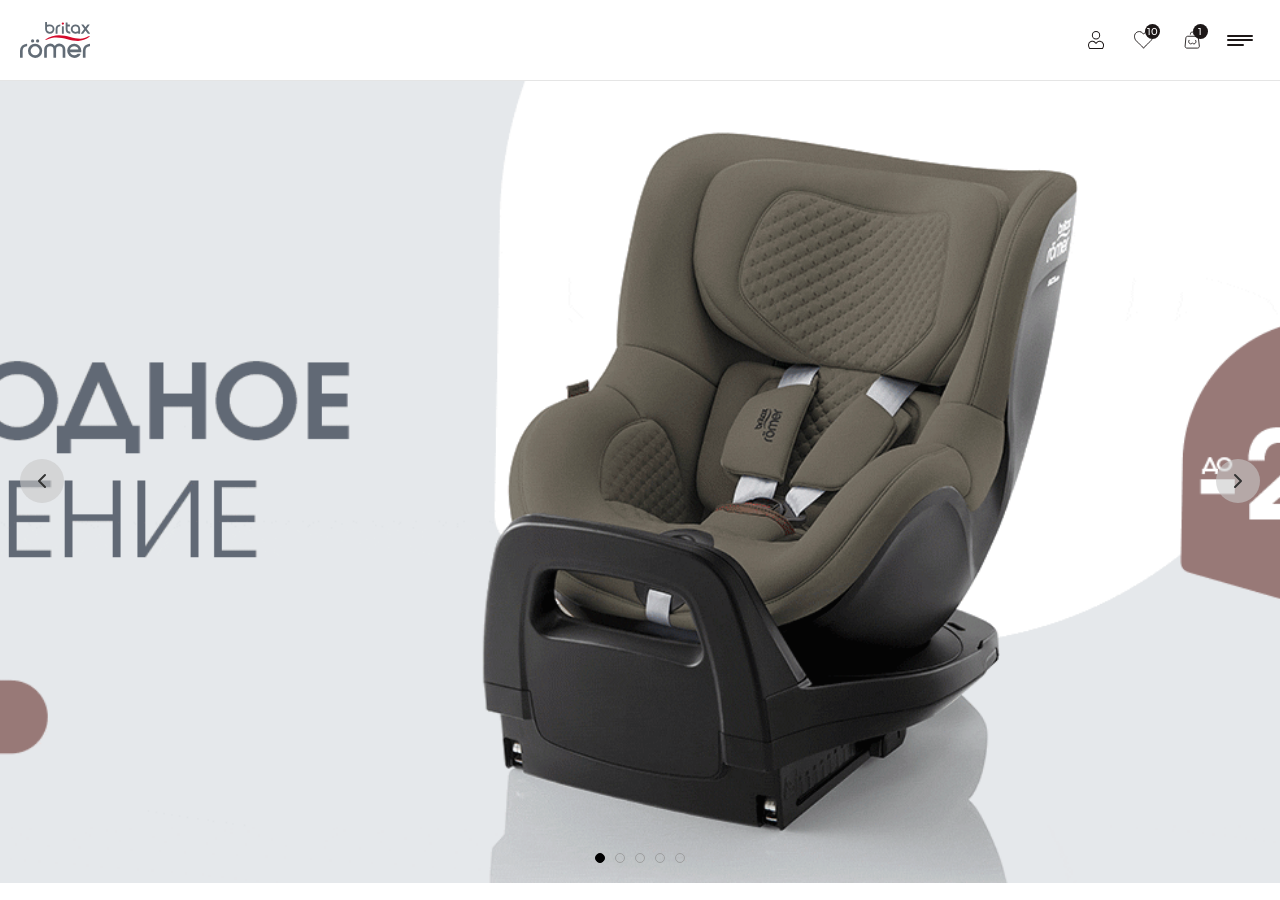
==== index.html @ 9c21d8c5 "start project" ====
<!DOCTYPE html>
<html lang="en">
<head>
  <meta charset="UTF-8">
  <meta http-equiv="X-UA-Compatible" content="IE=edge">
  <meta name="viewport" content="width=device-width, initial-scale=1.0">
  <link rel="shortcut icon" href="img/favicon.ico" type="image/x-icon">
  <link href="img/favicon.ico" rel="shortcut icon">
  <link rel="stylesheet" href="css/swiper.min.css">
  <link rel="preconnect" href="https://fonts.googleapis.com">
  <link rel="preconnect" href="https://fonts.gstatic.com" crossorigin>
  <link href="https://fonts.googleapis.com/css2?family=Montserrat:wght@400;500;600;700&display=swap" rel="stylesheet">
  <link rel="stylesheet" href="css/nouislider.css">
  <link rel="stylesheet" href="css/reset.css">
  <link rel="stylesheet" href="css/style.css">
  <script>window.console = window.console || function(t) {};</script>
  <title>теперь это бритакс</title>
</head>
<body>
  <div class="overlay"></div>
  <div class="overlay__blur"></div>
  <div class="overlay__popup"></div>
  <header class="header">
    <div class="header__accent" aria-hidden="true"></div>
    <div class="header__info">
      <div class="container">
        <div class="header__info_inner">
          <div class="header__location">
            <svg class="header__location_icon" width="16" height="16" viewBox="0 0 24 24" fill="none" xmlns="http://www.w3.org/2000/svg" aria-hidden="true">
              <path d="M12 11.5C13.3807 11.5 14.5 10.3807 14.5 9C14.5 7.61929 13.3807 6.5 12 6.5C10.6193 6.5 9.5 7.61929 9.5 9C9.5 10.3807 10.6193 11.5 12 11.5Z" stroke="currentColor" stroke-width="1.5"/>
              <path d="M12 21C16 17 20 13.4183 20 9C20 4.58172 16.4183 1 12 1C7.58172 1 4 4.58172 4 9C4 13.4183 8 17 12 21Z" stroke="currentColor" stroke-width="1.5"/>
            </svg>
            <span class="header__location_text">Москва</span>
          </div>
          <nav class="header__info_nav" aria-label="Навигация">
            <a href="policy.html" class="header__info_link">Инструкция</a>
            <a href="policy.html" class="header__info_link">Доп гарантия</a>
            <a href="brand.html" class="header__info_link">Где купить</a>
            <a href="policy.html" class="header__info_link">FAQ</a>
            <a href="policy.html" class="header__info_link">Контакты</a>
          </nav>
        </div>
      </div>
    </div>
    <div class="header__info_edge" aria-hidden="true"></div>
    <div class="header__top">
      <div class="container header__top_container">
        <div class="header__left">
          <a class="header__logo" href="index.html"><img src="img/logo.svg" alt="Логотип"></a>
        </div>

        <ul class="header__bottom_list">
            <li class="header__bottom_item">
              <a href="subcatalog.html" class="header__bottom_link">Автокресла</a>
              <div class="header__bottom_hover">
                <div class="container header__bottom_sub_container">
                  <ul class="header__bottom_sublist">
                    <li class="header__bottom_subitem">
                      <a href="subsubcatalog.html" class="header__bottom_sublink blockbtn header__blockbtn">
                        <span>
                          <img src="img/catalog/catalog_sub_car_1.jpg" alt="">
                          <p>Для детей с рождения</p>
                        </span>
                        <span></span>
                      </a>
                    </li>
                    <li class="header__bottom_subitem">
                      <a href="subsubcatalog.html" class="header__bottom_sublink blockbtn header__blockbtn">
                        <span>
                          <img src="img/catalog/catalog_sub_car_2.jpg" alt="">
                          <p>Для детей с 3-х месяцев</p>
                        </span>
                        <span></span>
                      </a>
                    </li>
                    <li class="header__bottom_subitem">
                      <a href="subsubcatalog.html" class="header__bottom_sublink blockbtn header__blockbtn">
                        <span>
                          <img src="img/catalog/catalog_sub_car_3.jpg" alt="">
                          <p>Для детей с 1,5 лет</p>
                        </span>
                        <span></span>
                      </a>
                    </li>
                    <li class="header__bottom_subitem">
                      <a href="subsubcatalog.html" class="header__bottom_sublink blockbtn header__blockbtn">
                        <span>
                          <img src="img/catalog/catalog_sub_car_4.jpg" alt="">
                          <p>Для детей с 3,5 лет</p>
                        </span>
                        <span></span>
                      </a>
                    </li>
                    <li class="header__bottom_subitem">
                      <a href="subsubcatalog.html" class="header__bottom_sublink blockbtn header__blockbtn">
                        <span>
                          <img src="img/catalog/catalog_sub_car_5.jpg" alt="">
                          <p>Вместе выгодно</p>
                        </span>
                        <span></span>
                      </a>
                    </li>
                  </ul>
                </div>
              </div>
            </li>
            <li class="header__bottom_item">
              <a href="subcatalog.html" class="header__bottom_link">Аксессуары</a>
              <div class="header__bottom_hover">
                <div class="container header__bottom_sub_container">
                  <ul class="header__bottom_sublist">
                    <li class="header__bottom_subitem">
                      <a href="subsubcatalog.html" class="header__bottom_sublink blockbtn header__blockbtn">
                        <span>
                          <img src="img/catalog/catalog_sub_acc_1.jpeg" alt="">
                          <p>Аксессуары для автокресел</p>
                        </span>
                        <span></span>
                      </a>
                    </li>
                    <li class="header__bottom_subitem">
                      <a href="subsubcatalog.html" class="header__bottom_sublink blockbtn header__blockbtn">
                        <span>
                          <img src="img/catalog/catalog_sub_acc_2.jpg" alt="">
                          <p>Аксессуары для колясок</p>
                        </span>
                        <span></span>
                      </a>
                    </li>
                  </ul>
                </div>
              </div>
            </li>
            <li class="header__bottom_item">
              <a href="subcatalog.html" class="header__bottom_link">Детские коляски</a>
              <div class="header__bottom_hover">
                <div class="container header__bottom_sub_container">
                  <ul class="header__bottom_sublist">
                    <li class="header__bottom_subitem">
                      <a href="subsubcatalog.html" class="header__bottom_sublink blockbtn header__blockbtn">
                        <span>
                          <img src="img/catalog/catalog_sub_stroller_1.jpg" alt="">
                          <p>Комплект 3 в 1</p>
                        </span>
                        <span></span>
                      </a>
                    </li>
                    <li class="header__bottom_subitem">
                      <a href="subsubcatalog.html" class="header__bottom_sublink blockbtn header__blockbtn">
                        <span>
                          <img src="img/catalog/catalog_sub_stroller_2.jpg" alt="">
                          <p>Коляска 2 в 1</p>
                        </span>
                        <span></span>
                      </a>
                    </li>
                    <li class="header__bottom_subitem">
                      <a href="subsubcatalog.html" class="header__bottom_sublink blockbtn header__blockbtn">
                        <span>
                          <img src="img/catalog/catalog_sub_stroller_3.jpg" alt="">
                          <p>Прогулочная коляска</p>
                        </span>
                        <span></span>
                      </a>
                    </li>
                  </ul>
                </div>
              </div>
            </li>
            <li class="header__bottom_item">
              <a href="promotions.html" class="header__bottom_link">Акции</a>
            </li>
          </ul>
        <div class="header__right">
          <div class="header__top_extra">
            <a href="delivery.html" class="header__top_link">Доставка и оплата</a>
            <a href="article.html" class="header__top_link">Блог</a>
            <a href="policy.html" class="header__top_link">О шопе</a>
            <a href="policy.html" class="header__top_link">Контакты</a>
          </div>
          <div class="header__right_buttons">
            <button class="header__personal">
              <svg width="74" height="82" viewBox="0 0 74 82" fill="none" xmlns="http://www.w3.org/2000/svg">
                <path d="M2.46081 62.6274C3.05028 57.5143 5.92039 52.8463 10.2787 49.9553C12.4883 48.4923 15.1456 47.499 17.6378 47.1924L17.6455 47.1914C19.4213 46.9668 20.2542 46.9508 20.8195 47.0144C21.1205 47.0525 21.7027 47.1166 22.1129 47.161C26.848 47.6935 31.2496 50.2538 34.2284 54.2656C34.2584 54.3075 34.2877 54.3481 34.316 54.3875C34.4011 54.5059 34.478 54.6129 34.5446 54.7072C34.5876 54.7681 34.6181 54.8121 34.6378 54.8412L34.6534 54.8671C34.7558 55.0367 34.9395 55.307 35.2347 55.5556C35.5457 55.8174 36.0791 56.1319 36.7989 56.1319C37.5186 56.1319 38.0521 55.8174 38.3631 55.5556C38.6583 55.307 38.842 55.0367 38.9444 54.8671L38.9551 54.8494L38.9655 54.8314C39.2348 54.3664 40.2663 53.0876 41.1673 52.1898L41.1721 52.1849C43.965 49.3851 47.6627 47.593 51.485 47.161C51.8934 47.1168 52.4721 47.0531 52.7742 47.0149C53.1638 46.973 53.9037 46.9713 54.3823 47.0232L54.3942 47.0245L54.406 47.0257C54.4761 47.0325 54.5971 47.0448 54.7392 47.0593C54.9788 47.0836 55.2786 47.1141 55.4963 47.135C62.3193 47.8347 68.257 52.6527 70.3977 59.2485C70.8613 60.6881 71.0565 61.6641 71.288 64.0283C71.3852 65.0573 71.1875 67.8438 70.8176 69.7803C70.1432 73.2942 68.8012 76.4562 66.4948 79.7218H7.43902C4.04479 75.1289 2.52395 70.757 2.28386 65.096M2.46081 62.6274C2.28324 64.1723 2.26343 64.6167 2.28386 65.096M2.46081 62.6274L2.28386 65.096M53.6501 19.3711C53.6501 28.8384 46.0771 36.4649 36.7946 36.4649C27.512 36.4649 19.939 28.8384 19.939 19.3711C19.939 9.90383 27.512 2.27734 36.7946 2.27734C46.0771 2.27734 53.6501 9.90382 53.6501 19.3711Z" stroke="currentColor" stroke-width="4.6"/>
                <defs><rect width="74" height="82" fill="currentColor"/></defs>
              </svg>
            </button>
          <a href="favorites_clear.html" class="header__favorites">
              <svg width="90" height="83" viewBox="0 0 90 83" fill="none" xmlns="http://www.w3.org/2000/svg">
                <path d="M45.6607 81.7429C45.6711 81.7656 45.6811 81.7886 45.6908 81.8118M23.1702 2.35346L23.1583 2.35463C23.0692 2.36333 22.9204 2.37845 22.747 2.39607C22.459 2.42535 22.1028 2.46153 21.8391 2.48672C13.4018 3.35014 6.06893 9.29649 3.42603 17.4333C2.85298 19.2111 2.61238 20.4239 2.33056 23.2984C2.20704 24.5991 2.45357 28.0132 2.90526 30.3748C4.19894 37.1066 7.50655 42.8424 14.3091 49.6599C16.6011 51.9546 17.8842 53.128 24.9437 59.3595C33.4868 66.8964 38.0773 71.5871 42.6457 77.4924L42.6466 77.4936C43.1547 78.1512 43.8385 79.077 44.4011 79.8565C44.4296 79.8961 44.4579 79.9353 44.486 79.9743C45.1397 79.0326 45.9484 77.8986 46.4305 77.2496L46.4313 77.2485C49.4386 73.2053 52.9824 69.2322 57.1012 65.2645C59.7592 62.7021 61.6054 61.0244 67.2828 55.9741C73.7171 50.2463 76.8714 47.0598 79.5672 43.6295C84.2945 37.6164 86.3888 32.0165 86.7016 24.6506C86.7279 24.0332 86.7 23.4669 86.4851 21.5996C85.7569 15.2899 82.2114 9.5323 76.8287 5.96687C74.1001 4.16275 70.8194 2.93675 67.7315 2.5573L67.7238 2.55635C65.5658 2.28371 64.5136 2.25851 63.7728 2.34206C63.4147 2.38746 62.7113 2.4648 62.2119 2.51885C56.3522 3.17682 50.9151 6.33996 47.2402 11.2845C47.2037 11.3353 47.168 11.3849 47.1333 11.4331C47.0299 11.5767 46.9353 11.7082 46.8536 11.8237C46.7983 11.9019 46.7581 11.9598 46.7316 11.9992L46.7288 12.0033L46.7043 12.0439C46.5941 12.2261 46.4019 12.5071 46.0972 12.7633C45.7765 13.033 45.2318 13.3525 44.4995 13.3525C43.7672 13.3525 43.2225 13.033 42.9017 12.7633C42.597 12.5071 42.4048 12.2261 42.2947 12.0439L42.2839 12.026L42.2734 12.0079C41.9189 11.3966 40.6397 9.81964 39.538 8.72322L39.5331 8.71835C36.0836 5.26471 31.5155 3.05228 26.7865 2.51879C26.289 2.46493 25.5892 2.388 25.2301 2.34255C24.7243 2.28769 23.793 2.28605 23.1822 2.35217L23.1702 2.35346Z" stroke="currentColor" stroke-width="4.6"/>
                <defs><rect width="90" height="83" fill="currentColor"/></defs>
              </svg>
              <span class="header__counter header__counter_favorites">10</span>
            </a>
            <a href="cart_clear.html" class="header__cart">
              <svg width="18" height="20" viewBox="0 0 18 20" fill="none" xmlns="http://www.w3.org/2000/svg">
                <path d="M12.5305 9.96186C12.9852 10.541 13.1915 11.0911 13.2217 11.8049C13.2249 11.8789 13.2205 11.9447 13.2009 12.1147C13.1278 12.7495 12.772 13.5574 12.2334 13.9146C11.9604 14.0954 11.6324 14.2187 11.3189 14.2573C11.119 14.2826 11.003 14.2877 10.9096 14.2769C10.88 14.2731 10.8169 14.2662 10.7702 14.2611C10.1787 14.1947 9.63374 13.8754 9.26731 13.381C9.24145 13.3449 9.21433 13.3076 9.20865 13.2969C9.19415 13.2729 9.18027 13.2729 9.16577 13.2969C9.12036 13.3753 8.9898 13.5334 8.88448 13.6383C8.53886 13.9848 8.08098 14.2074 7.60418 14.2611C7.55751 14.2662 7.49444 14.2731 7.4648 14.2769C7.40299 14.2839 7.30208 14.2839 7.23207 14.2763C7.20622 14.2737 7.15198 14.2681 7.11224 14.2643C6.26396 14.1776 5.52984 13.3502 5.26495 12.5333C5.20693 12.3531 5.18296 12.2273 5.15647 11.9567C5.1426 11.8113 5.16846 11.4793 5.21134 11.2549C5.29995 10.7931 5.48526 10.3834 5.80397 9.96186" stroke="currentColor"/>
                <path d="M1.20111 16.8171L2.04422 7.66325C2.13901 6.6341 3.0023 5.84668 4.03579 5.84668H13.9344C14.948 5.84668 15.8013 6.60492 15.9205 7.61148L17.0045 16.7653C17.1454 17.9548 16.2162 19.0005 15.0184 19.0005H3.19268C2.01567 19.0005 1.09315 17.9891 1.20111 16.8171Z" stroke="currentColor"/>
                <path d="M11 4C11 2.75736 10.2426 1 9 1C7.75736 1 7 2.75736 7 4" stroke="currentColor"/>
              </svg>
              <span class=" header__counter header__counter_cart">1</span>
            </a>
          <button type="button" class="header__burger" aria-label="Открыть меню">
                      <div class="header__burger_button">
                        <span></span>
                        <span></span>
                        <span></span>
                      </div>
                      <svg width="60" height="20" viewBox="0 0 60 20" fill="none" xmlns="http://www.w3.org/2000/svg">
                        <path d="M19.7755 15.4636C19.7755 16.2815 19.3329 17.0423 18.4478 17.7461C17.5626 18.4308 16.3572 18.9729 14.8317 19.3723C13.3249 19.7718 11.677 19.9715 9.88777 19.9715C7.66538 19.9715 5.6784 19.6671 3.92686 19.0585C2.19414 18.4498 1.01703 17.67 0.395511 16.719L3.13584 14.0942L3.6161 14.6077C2.63674 15.6919 2.71207 16.7 3.8421 17.632C5.0098 18.583 6.79902 19.1155 9.20975 19.2297C9.43576 19.2487 9.66176 19.2582 9.88777 19.2582C11.9783 19.2582 13.7581 18.8873 15.2272 18.1455C16.6962 17.4037 17.4307 16.5097 17.4307 15.4636C17.4307 14.874 17.1765 14.3604 16.668 13.923C16.1783 13.4665 15.5191 13.1051 14.6904 12.8388C13.8805 12.5535 12.9577 12.2777 11.9218 12.0114C10.886 11.7451 9.82185 11.5074 8.72949 11.2981C7.63712 11.0889 6.5636 10.8226 5.5089 10.4993C4.47304 10.1759 3.54076 9.82406 2.71207 9.44365C1.90222 9.06324 1.24303 8.56871 0.73452 7.96006C0.24484 7.33238 0 6.61912 0 5.82026C0 4.77413 0.442595 3.80409 1.32779 2.91013C2.21298 2.01617 3.40893 1.31241 4.91563 0.798859C6.44118 0.266286 8.09855 0 9.88777 0C11.338 0 12.7034 0.180694 13.9841 0.542083C15.2837 0.884451 16.3854 1.36947 17.2895 1.99715C18.2123 2.6058 18.8903 3.30005 19.3235 4.07989L15.9334 6.67618L15.5097 6.10556C16.7715 5.26866 17.0352 4.30813 16.3007 3.22397C15.6038 2.2349 14.3514 1.50262 12.5433 1.0271C11.6582 0.798859 10.773 0.694246 9.88777 0.713268C7.70304 0.713268 5.81024 1.26486 4.20936 2.36805C2.79683 3.33809 2.17531 4.3747 2.34481 5.47789C2.58965 6.92344 4.19995 8.01712 7.1757 8.75892C7.64654 8.87304 8.31514 9.03471 9.1815 9.24394C10.0479 9.43414 10.7635 9.59582 11.3286 9.72896C11.9124 9.8621 12.5998 10.0428 13.3909 10.271C14.2007 10.4993 14.8787 10.718 15.4249 10.9272C15.9711 11.1365 16.5361 11.4028 17.12 11.7261C17.7227 12.0495 18.1935 12.3823 18.5325 12.7247C18.8903 13.067 19.1823 13.476 19.4083 13.9515C19.6531 14.408 19.7755 14.912 19.7755 15.4636Z" fill="currentColor"/>
                        <path d="M38.3579 4.07989L37.4256 7.70328H36.7476C36.7476 7.68426 36.7476 7.64622 36.7476 7.58916C36.823 7.18973 36.8701 6.89491 36.8889 6.70471C36.9077 6.5145 36.9077 6.27675 36.8889 5.99144C36.8701 5.68711 36.7947 5.46838 36.6629 5.33524C36.5499 5.18307 36.371 5.05944 36.1261 4.96434C35.8813 4.85021 35.5611 4.79315 35.1656 4.79315H26.3231C26.0406 4.79315 25.8146 4.82168 25.6451 4.87874C25.4756 4.91679 25.3532 4.99287 25.2778 5.10699C25.2025 5.22111 25.1554 5.32573 25.1366 5.42083C25.1366 5.49691 25.1366 5.62054 25.1366 5.79173V13.01C25.5132 12.5155 26.0783 12.1255 26.8316 11.8402C27.3025 11.65 27.8957 11.5074 28.6114 11.4123C29.3271 11.3172 30.0334 11.2601 30.7302 11.2411C31.4459 11.2221 32.3593 11.2126 33.4705 11.2126V11.8973C30.25 11.8973 28.1123 12.097 27.0576 12.4964C25.9088 12.9339 25.2684 13.7898 25.1366 15.0642V18.2596C25.1366 18.4308 25.1366 18.564 25.1366 18.6591C25.1554 18.7351 25.2025 18.8302 25.2778 18.9444C25.3532 19.0585 25.4756 19.1441 25.6451 19.2011C25.8146 19.2392 26.0406 19.2582 26.3231 19.2582V19.9715H22.0855V19.2582C22.368 19.2582 22.594 19.2392 22.7635 19.2011C22.933 19.1441 23.046 19.0585 23.1025 18.9444C23.1778 18.8302 23.2249 18.7351 23.2438 18.6591C23.2626 18.564 23.272 18.4308 23.272 18.2596V5.79173C23.272 5.62054 23.2626 5.49691 23.2438 5.42083C23.2249 5.32573 23.1778 5.22111 23.1025 5.10699C23.046 4.99287 22.933 4.91679 22.7635 4.87874C22.594 4.82168 22.368 4.79315 22.0855 4.79315V4.07989H38.3579Z" fill="currentColor"/>
                        <path d="M58.7852 1.71184V15.5777C58.7852 16.719 58.4462 17.7461 57.7682 18.6591C57.109 19.553 56.2332 20 55.1409 20C53.6718 20 52.5041 19.5055 51.6378 18.5164C50.7714 17.5083 49.9804 15.844 49.2647 13.5235C48.9257 12.3633 48.4266 10.7275 47.7674 8.61626C47.1271 6.48597 46.7033 5.08797 46.4961 4.42225C46.063 2.99572 45.3661 2.03519 44.4056 1.54066C43.5957 1.14123 42.9648 1.25535 42.5128 1.88303C42.2491 2.26343 42.1173 2.80552 42.1173 3.50927V18.2882C42.1173 18.4593 42.1173 18.5925 42.1173 18.6876C42.1361 18.7637 42.1738 18.8588 42.2303 18.9729C42.3056 19.087 42.428 19.1726 42.5975 19.2297C42.7859 19.2677 43.0213 19.2867 43.3038 19.2867V20H40.2245V19.2867C40.507 19.2867 40.733 19.2677 40.9025 19.2297C41.072 19.1726 41.1944 19.087 41.2697 18.9729C41.3451 18.8588 41.3827 18.7637 41.3827 18.6876C41.4016 18.5925 41.411 18.4593 41.411 18.2882V3.50927C41.411 2.61531 41.6652 1.81645 42.1738 1.1127C42.6823 0.408941 43.3603 0.0475516 44.2078 0.0285303C44.9423 0.0285303 45.5827 0.152163 46.1289 0.399429C46.6751 0.627675 47.1271 0.989064 47.4849 1.4836C47.8616 1.95911 48.1535 2.43462 48.3607 2.91013C48.5679 3.38564 48.7844 4.0038 49.0104 4.76462C49.18 5.29719 49.3777 5.9534 49.6037 6.73324C49.8486 7.49406 50.0651 8.17879 50.2535 8.78745C50.4418 9.37708 50.6396 10.0238 50.8467 10.7275C51.0539 11.4123 51.2611 12.097 51.4683 12.7817C51.6754 13.4475 51.8732 14.0942 52.0615 14.7218C52.4194 15.9582 52.8902 17.0043 53.4741 17.8602C54.0579 18.7161 54.6889 19.1631 55.3669 19.2011C55.8942 19.2582 56.3745 19.087 56.8077 18.6876C57.2597 18.2691 57.5893 17.7841 57.7964 17.2325C58.0036 16.6619 58.1072 16.1103 58.1072 15.5777V1.71184C58.1072 1.55968 58.0978 1.44556 58.0789 1.36947C58.0601 1.27437 58.013 1.16976 57.9377 1.05563C57.8812 0.941512 57.7682 0.865431 57.5987 0.827391C57.4292 0.770329 57.2032 0.741798 56.9207 0.741798V0.0285303H60V0.741798C59.7175 0.741798 59.4821 0.770329 59.2937 0.827391C59.1242 0.865431 59.0018 0.941512 58.9265 1.05563C58.87 1.16976 58.8323 1.27437 58.8135 1.36947C58.7946 1.44556 58.7852 1.55968 58.7852 1.71184Z" fill="currentColor"/>
                      </svg>
                    </button>
          </div>
        </div>
      </div>
    </div>
  </header>
  <main class="main">
    <section class="top" id="top"></section>
    <section class="hero">
      <div class="hero__slider">
        <div class="hero__swiper swiper-container">
            <ul class="hero__list swiper-wrapper">
              <li class="hero__item swiper-slide">
                <div class="hero__image">
                  <img src="img/hero/hero_1.gif" alt="">
                </div>
              </li>
              <li class="hero__item swiper-slide">
                <div class="hero__image">
                  <img src="img/hero/hero_2.jpg" alt="">
                </div>
              </li>
              <li class="hero__item swiper-slide">
                <div class="hero__image">
                  <img src="img/hero/hero_3.jpg" alt="">
                </div>
              </li>
              <li class="hero__item swiper-slide">
                <div class="hero__image">
                  <img src="img/hero/hero_4.jpg" alt="">
                </div>
              </li>
              <li class="hero__item swiper-slide">
                <div class="hero__image">
                  <img src="img/hero/hero_5.gif" alt="">
                </div>
              </li>
            </ul>
        </div>
        <div class="swiper-button-prev hero__prev">
          <svg width="24" height="24" viewBox="0 0 24 24" fill="none" xmlns="http://www.w3.org/2000/svg">
            <path d="M15 18L9 12L15 6" stroke="currentColor" stroke-width="2" stroke-linecap="round" stroke-linejoin="round"/>
          </svg>
        </div>
        <div class="hero__navigation">
          <div class="swiper-pagination hero__pagination"></div>
        </div>
        <div class="swiper-button-next hero__next">
          <svg width="24" height="24" viewBox="0 0 24 24" fill="none" xmlns="http://www.w3.org/2000/svg">
            <path d="M9 18L15 12L9 6" stroke="currentColor" stroke-width="2" stroke-linecap="round" stroke-linejoin="round"/>
          </svg>
        </div>
      </div>
    </section>
    <section class="card">
      <div class="card__sections">
        <a href="subcatalog.html" class="card__section">
          <div class="card__section_bg" style="background-image: url('img/home_category/home_category_1.jpg');"></div>
          <div class="card__section_overlay"></div>
          <div class="card__section_content">
            <h3 class="card__section_title">Автокресла</h3>
            <span class="card__section_btn">Смотреть</span>
          </div>
        </a>
        <a href="subcatalog.html" class="card__section">
          <div class="card__section_bg" style="background-image: url('img/home_category/home_category_2.jpg');"></div>
          <div class="card__section_overlay"></div>
          <div class="card__section_content">
            <h3 class="card__section_title">Коляски</h3>
            <span class="card__section_btn">Смотреть</span>
          </div>
        </a>
        <a href="subcatalog.html" class="card__section">
          <div class="card__section_bg" style="background-image: url('img/home_category/home_category_3.jpg');"></div>
          <div class="card__section_overlay"></div>
          <div class="card__section_content">
            <h3 class="card__section_title">Аксессуары</h3>
            <span class="card__section_btn">Смотреть</span>
          </div>
        </a>
      </div>
    </section>
  </main>
    <div class="header__nav">
    <div class="header__nav_scroll" data-scrollbar>
      <div class="header__nav_block">
        <div class="container header__nav_container">
          <nav class="header__nav_simple" aria-label="Меню сайта">
            <ul class="header__nav_simple_list">
              <li class="header__nav_simple_item header__nav_simple_item--accordion">
                <button type="button" class="header__nav_simple_toggle" aria-expanded="false" aria-controls="nav-m-car-seats">
                  <span class="header__nav_simple_toggle_text">Автокресла</span>
                  <span class="header__nav_simple_chevron" aria-hidden="true">
                    <svg xmlns="http://www.w3.org/2000/svg" width="14" height="14" viewBox="0 0 14 14" fill="none"><path d="M12.8327 4.66667L6.99935 10.5L1.16602 4.66667L2.20143 3.63125L6.99935 8.42917L11.7973 3.63125L12.8327 4.66667Z" fill="currentColor"/></svg>
                  </span>
                </button>
                <ul class="header__nav_simple_sublist" id="nav-m-car-seats" hidden>
                  <li class="header__nav_simple_subitem"><a href="subsubcatalog.html" class="header__nav_simple_sublink">Для детей с рождения</a></li>
                  <li class="header__nav_simple_subitem"><a href="subsubcatalog.html" class="header__nav_simple_sublink">Для детей с 3-х месяцев</a></li>
                  <li class="header__nav_simple_subitem"><a href="subsubcatalog.html" class="header__nav_simple_sublink">Для детей с 1,5 лет</a></li>
                  <li class="header__nav_simple_subitem"><a href="subsubcatalog.html" class="header__nav_simple_sublink">Для детей с 3,5 лет</a></li>
                  <li class="header__nav_simple_subitem"><a href="subsubcatalog.html" class="header__nav_simple_sublink">Вместе выгодно</a></li>
                </ul>
              </li>
              <li class="header__nav_simple_item header__nav_simple_item--accordion">
                <button type="button" class="header__nav_simple_toggle" aria-expanded="false" aria-controls="nav-m-accessories">
                  <span class="header__nav_simple_toggle_text">Аксессуары</span>
                  <span class="header__nav_simple_chevron" aria-hidden="true">
                    <svg xmlns="http://www.w3.org/2000/svg" width="14" height="14" viewBox="0 0 14 14" fill="none"><path d="M12.8327 4.66667L6.99935 10.5L1.16602 4.66667L2.20143 3.63125L6.99935 8.42917L11.7973 3.63125L12.8327 4.66667Z" fill="currentColor"/></svg>
                  </span>
                </button>
                <ul class="header__nav_simple_sublist" id="nav-m-accessories" hidden>
                  <li class="header__nav_simple_subitem"><a href="subsubcatalog.html" class="header__nav_simple_sublink">Аксессуары для автокресел</a></li>
                  <li class="header__nav_simple_subitem"><a href="subsubcatalog.html" class="header__nav_simple_sublink">Аксессуары для колясок</a></li>
                </ul>
              </li>
              <li class="header__nav_simple_item header__nav_simple_item--accordion">
                <button type="button" class="header__nav_simple_toggle" aria-expanded="false" aria-controls="nav-m-strollers">
                  <span class="header__nav_simple_toggle_text">Детские коляски</span>
                  <span class="header__nav_simple_chevron" aria-hidden="true">
                    <svg xmlns="http://www.w3.org/2000/svg" width="14" height="14" viewBox="0 0 14 14" fill="none"><path d="M12.8327 4.66667L6.99935 10.5L1.16602 4.66667L2.20143 3.63125L6.99935 8.42917L11.7973 3.63125L12.8327 4.66667Z" fill="currentColor"/></svg>
                  </span>
                </button>
                <ul class="header__nav_simple_sublist" id="nav-m-strollers" hidden>
                  <li class="header__nav_simple_subitem"><a href="subsubcatalog.html" class="header__nav_simple_sublink">Комплект 3 в 1</a></li>
                  <li class="header__nav_simple_subitem"><a href="subsubcatalog.html" class="header__nav_simple_sublink">Коляска 2 в 1</a></li>
                  <li class="header__nav_simple_subitem"><a href="subsubcatalog.html" class="header__nav_simple_sublink">Прогулочная коляска</a></li>
                </ul>
              </li>
              <li class="header__nav_simple_item">
                <a href="promotions.html" class="header__nav_simple_link">Акции</a>
              </li>
              <li class="header__nav_simple_item header__nav_simple_item--extra"><a href="delivery.html" class="header__nav_simple_link">Доставка и оплата</a></li>
              <li class="header__nav_simple_item header__nav_simple_item--extra"><a href="article.html" class="header__nav_simple_link">Блог</a></li>
              <li class="header__nav_simple_item header__nav_simple_item--extra"><a href="policy.html" class="header__nav_simple_link">О шопе</a></li>
              <li class="header__nav_simple_item header__nav_simple_item--extra"><a href="policy.html" class="header__nav_simple_link">Контакты</a></li>
            </ul>
          </nav>
        </div>
      </div>
    </div>
  </div>
<div class="login__popup">
    <div class="login__block">
      <button class="login__close">
        <svg width="18" height="18" viewBox="0 0 18 18" fill="none" xmlns="http://www.w3.org/2000/svg">
          <path fill-rule="evenodd" clip-rule="evenodd" d="M0.989959 15.987C0.643972 16.333 0.643972 16.894 0.989959 17.24C1.33595 17.586 1.8969 17.586 2.24289 17.24L9.13453 10.3483L16.0263 17.2401C16.3723 17.5861 16.9333 17.5861 17.2793 17.2401C17.6252 16.8941 17.6252 16.3332 17.2793 15.9872L10.3875 9.0954L17.2781 2.2048C17.624 1.85882 17.624 1.29786 17.2781 0.951873C16.9321 0.605886 16.3711 0.605886 16.0251 0.951873L9.13453 7.84247L2.24409 0.952034C1.8981 0.606047 1.33715 0.606046 0.99116 0.952034C0.645173 1.29802 0.645173 1.85898 0.991161 2.20496L7.8816 9.0954L0.989959 15.987Z" fill="currentColor"/>
        </svg>
      </button>
      <div class="login__logged">
        <p class="login__head">Добро пожаловать</p>
        <p class="login__desc">В мир удовольсвтия</p>
      </div>
      <form class="login__form" id="loginform">
        <p class="login__head">Вход</p>
        <div class="login__labels">
          <label class="login__label">
            Телефон *
            <input type="text" class="login__input" id="loginnumber" data-phone-pattern placeholder="Введите номер телефона">
          </label>
          <label class="login__label">
            Пароль *
            <input type="password" class="login__input" id="loginpassword" placeholder="Введите пароль">
            <a class="show_hide_password"></a>
          </label>
        </div>
        <div class="login__buttons">
          <button class="login__button login__button_log">
            <span>
              Войти
            </span>
          </button>
          <a class="login__button login__button_reg">
            <span>
              Регистрация
            </span>
          </a>
        </div>
      </form>
      <form class="reg__form" id="regform">
        <p class="login__head">Регистрация</p>
        <div class="login__labels">
          <label class="login__label">
            Телефон *
            <input type="text" class="login__input" id="regnumber" data-phone-pattern placeholder="Введите номер телефона">
          </label>
        </div>
        <p class="login__desc">На указанный  Вами номер телефона  мы отправим письмо с кодом подтверждения</p>
        <div class="login__buttons">
          <a class="login__button login__button_back">
            <span>
              Назад
            </span>
          </a>
          <button class="login__button reg__button">
            <span>
              Выслать код
            </span>
          </button>
        </div>
      </form>
      <form class="registration__form" id="registrationform">
        <p class="login__head">Регистрация</p>
        <p class="registration__desc">Код подтверждения выслан на указанный телефон</p>
        <div class="login__labels">
          <label class="login__label">
            <input type="number" class="login__input" id="registrationnumber" placeholder="Телефон *" disabled>
          </label>
          <label class="login__label">
            <input type="number" class="login__input" id="registrationcode" placeholder="Код подтверждения *">
          </label>
          <div class="login__code">
            <div class="login__code_times">
              <span class="minutes login__code_time"></span>:<span class="seconds login__code_time"></span>
            </div>
            <div class="login__code_message">
              <span>Дождитесь таймер</span>
              <a class="login__code_reload">Отправить код повторно</a>
            </div>
          </div>
          <label class="login__label">
            <input type="password" class="login__input" id="registrationpassword" placeholder="Пароль *">
            <a class="show_hide_password"></a>
          </label>
          <label class="login__label">
            <input type="password" class="login__input" id="registrationpassword2" placeholder="Повторите пароль *">
          </label>
        </div>
        <div class="login__buttons">
          <a class="login__button registration__button_back">
            <span>
              Назад
            </span>
          </a>
          <button class="login__button reg__button">
            <span>
              Зарегистрироваться
            </span>
          </button>
        </div>
      </form>
    </div>
  </div>
  <script src="js/nouislider.js"></script>
  <script src="js/swiper.min.js"></script>
  <script src="js/form.js"></script>
  <script src="js/main.js"></script>
</body>
</html>
---- css/nouislider.css ----
/*! nouislider - 14.6.0 - 6/27/2020 */
/* Functional styling;
 * These styles are required for noUiSlider to function.
 * You don't need to change these rules to apply your design.
 */
.noUi-target,
.noUi-target * {
  -webkit-touch-callout: none;
  -webkit-tap-highlight-color: rgba(0, 0, 0, 0);
  -webkit-user-select: none;
  -ms-touch-action: none;
  touch-action: none;
  -ms-user-select: none;
  -moz-user-select: none;
  user-select: none;
  -moz-box-sizing: border-box;
  box-sizing: border-box;
}
.noUi-target {
  position: relative;
}
.noUi-base,
.noUi-connects {
  width: 100%;
  height: 100%;
  position: relative;
  z-index: 1;
}
/* Wrapper for all connect elements.
 */
.noUi-connects {
  overflow: hidden;
  z-index: 0;
}
.noUi-connect,
.noUi-origin {
  will-change: transform;
  position: absolute;
  z-index: 1;
  top: 0;
  right: 0;
  -ms-transform-origin: 0 0;
  -webkit-transform-origin: 0 0;
  -webkit-transform-style: preserve-3d;
  transform-origin: 0 0;
  transform-style: flat;
}
.noUi-connect {
  height: 100%;
  width: 100%;
}
.noUi-origin {
  height: 10%;
  width: 10%;
}
/* Offset direction
 */
.noUi-txt-dir-rtl.noUi-horizontal .noUi-origin {
  left: 0;
  right: auto;
}
/* Give origins 0 height/width so they don't interfere with clicking the
 * connect elements.
 */
.noUi-vertical .noUi-origin {
  width: 0;
}
.noUi-horizontal .noUi-origin {
  height: 0;
}
.noUi-handle {
  -webkit-backface-visibility: hidden;
  backface-visibility: hidden;
  position: absolute;
}
.noUi-touch-area {
  height: 100%;
  width: 100%;
}
.noUi-state-tap .noUi-connect,
.noUi-state-tap .noUi-origin {
  -webkit-transition: transform 0.3s;
  transition: transform 0.3s;
}
.noUi-state-drag * {
  cursor: inherit !important;
}
/* Slider size and handle placement;
 */
.noUi-horizontal {
  height: 18px;
}
.noUi-horizontal .noUi-handle {
  width: 34px;
  height: 28px;
  right: -17px;
  top: -6px;
}
.noUi-vertical {
  width: 18px;
}
.noUi-vertical .noUi-handle {
  width: 28px;
  height: 34px;
  right: -6px;
  top: -17px;
}
.noUi-txt-dir-rtl.noUi-horizontal .noUi-handle {
  left: -17px;
  right: auto;
}
/* Styling;
 * Giving the connect element a border radius causes issues with using transform: scale
 */
.noUi-target {
  background: #FAFAFA;
  border-radius: 4px;
  border: 1px solid #D3D3D3;
  box-shadow: inset 0 1px 1px #F0F0F0, 0 3px 6px -5px #BBB;
}
.noUi-connects {
  border-radius: 3px;
}
.noUi-connect {
  background: #3FB8AF;
}
/* Handles and cursors;
 */
.noUi-draggable {
  cursor: ew-resize;
}
.noUi-vertical .noUi-draggable {
  cursor: ns-resize;
}
.noUi-handle {
  border: 1px solid #D9D9D9;
  border-radius: 3px;
  background: #FFF;
  cursor: default;
  box-shadow: inset 0 0 1px #FFF, inset 0 1px 7px #EBEBEB, 0 3px 6px -3px #BBB;
}
.noUi-active {
  box-shadow: inset 0 0 1px #FFF, inset 0 1px 7px #DDD, 0 3px 6px -3px #BBB;
}
/* Handle stripes;
 */
.noUi-handle:before,
.noUi-handle:after {
  content: "";
  display: block;
  position: absolute;
  height: 14px;
  width: 1px;
  background: #E8E7E6;
  left: 14px;
  top: 6px;
}
.noUi-handle:after {
  left: 17px;
}
.noUi-vertical .noUi-handle:before,
.noUi-vertical .noUi-handle:after {
  width: 14px;
  height: 1px;
  left: 6px;
  top: 14px;
}
.noUi-vertical .noUi-handle:after {
  top: 17px;
}
/* Disabled state;
 */
[disabled] .noUi-connect {
  background: #B8B8B8;
}
[disabled].noUi-target,
[disabled].noUi-handle,
[disabled] .noUi-handle {
  cursor: not-allowed;
}
/* Base;
 *
 */
.noUi-pips,
.noUi-pips * {
  -moz-box-sizing: border-box;
  box-sizing: border-box;
}
.noUi-pips {
  position: absolute;
  color: #999;
}
/* Values;
 *
 */
.noUi-value {
  position: absolute;
  white-space: nowrap;
  text-align: center;
}
.noUi-value-sub {
  color: #ccc;
  font-size: 10px;
}
/* Markings;
 *
 */
.noUi-marker {
  position: absolute;
  background: #CCC;
}
.noUi-marker-sub {
  background: #AAA;
}
.noUi-marker-large {
  background: #AAA;
}
/* Horizontal layout;
 *
 */
.noUi-pips-horizontal {
  padding: 10px 0;
  height: 80px;
  top: 100%;
  left: 0;
  width: 100%;
}
.noUi-value-horizontal {
  -webkit-transform: translate(-50%, 50%);
  transform: translate(-50%, 50%);
}
.noUi-rtl .noUi-value-horizontal {
  -webkit-transform: translate(50%, 50%);
  transform: translate(50%, 50%);
}
.noUi-marker-horizontal.noUi-marker {
  margin-left: -1px;
  width: 2px;
  height: 5px;
}
.noUi-marker-horizontal.noUi-marker-sub {
  height: 10px;
}
.noUi-marker-horizontal.noUi-marker-large {
  height: 15px;
}
/* Vertical layout;
 *
 */
.noUi-pips-vertical {
  padding: 0 10px;
  height: 100%;
  top: 0;
  left: 100%;
}
.noUi-value-vertical {
  -webkit-transform: translate(0, -50%);
  transform: translate(0, -50%);
  padding-left: 25px;
}
.noUi-rtl .noUi-value-vertical {
  -webkit-transform: translate(0, 50%);
  transform: translate(0, 50%);
}
.noUi-marker-vertical.noUi-marker {
  width: 5px;
  height: 2px;
  margin-top: -1px;
}
.noUi-marker-vertical.noUi-marker-sub {
  width: 10px;
}
.noUi-marker-vertical.noUi-marker-large {
  width: 15px;
}
.noUi-tooltip {
  display: block;
  position: absolute;
  border: 1px solid #D9D9D9;
  border-radius: 3px;
  background: #fff;
  color: #000;
  padding: 5px;
  text-align: center;
  white-space: nowrap;
}
.noUi-horizontal .noUi-tooltip {
  -webkit-transform: translate(-50%, 0);
  transform: translate(-50%, 0);
  left: 50%;
  bottom: 120%;
}
.noUi-vertical .noUi-tooltip {
  -webkit-transform: translate(0, -50%);
  transform: translate(0, -50%);
  top: 50%;
  right: 120%;
}
.noUi-horizontal .noUi-origin > .noUi-tooltip {
  -webkit-transform: translate(50%, 0);
  transform: translate(50%, 0);
  left: auto;
  bottom: 10px;
}
.noUi-vertical .noUi-origin > .noUi-tooltip {
  -webkit-transform: translate(0, -18px);
  transform: translate(0, -18px);
  top: auto;
  right: 28px;
}
---- css/style.css ----
:root {
  --inc-step: 1;
  --height: 100vh;
  --x: 0px;
  --y: 0px;
  --relx: 0px;
  --rely: 0px;
  --text-font: 'Montserrat', sans-serif;
  --title-font: 'Montserrat', sans-serif;
  --bg: #fff;
  --text: #1c1717;
  --text-gray: #c5b8b8;
  --text-dgray: #6b6060;
  --border: #e5e5e5;
  --accent: #1c1717;
  --error: #af5954;
  --green: #32ad27;
}

html.noscroll {
  overflow: hidden;
}

* {
  -webkit-box-sizing: border-box;
  box-sizing: border-box;
}

*::-moz-selection {
  background-color: var(--text);
  color: var(--bg);
}

*::selection {
  background-color: var(--text);
  color: var(--bg);
}

input {
  outline: none;
} 

input::-moz-selection {
  background-color: yellow;
  color: var(--text);
}

input::selection {
  background-color: yellow;
  color: var(--text);
}

input::-webkit-outer-spin-button,
input::-webkit-inner-spin-button {
  display: none;
  -webkit-appearance: none;
  appearance: none;
  margin: 0;
}

*::marker {
  font-size: 0;
}

::-webkit-scrollbar {
  width: 6px;
  background: var(--bg);
  border-radius: 3px;
}

::-webkit-scrollbar-thumb {
  width: 6px;
  background: var(--border);
  border-radius: 3px;
}

html {
  height: 100%;
}

body {
  position: relative;
  height: 100%;
  font-family: var(--text-font);
  color: var(--text);
  -webkit-tap-highlight-color: transparent;
  background-color: var(--bg);
}

button {
  padding: 0;
  margin: 0;
  background: transparent;
  cursor: pointer;
}

.main {
  display: -webkit-box;
  display: -ms-flexbox;
  display: flex;
  min-height: 100vh;
  -webkit-box-orient: vertical;
  -webkit-box-direction: normal;
  -ms-flex-direction: column;
  flex-direction: column;
}

input:-webkit-autofill,
input:-webkit-autofill:hover {
  border: none;
  -webkit-text-fill-color: var(--text);
  -webkit-box-shadow: 0 0 0 1000px var(--bg) inset;
  color: var(--text);
  box-shadow: 0 0 0 1000px var(--bg) inset;
}

button,
button:hover {
  outline: 0;
  border: none;
  -webkit-touch-callout: none;
  -webkit-user-select: none;
  user-select: none;
}

a {
  font-family: var(--text-font);
  font-size: 16px;
  font-weight: 400;
  line-height: 20px;
  letter-spacing: 0.02em;
  color: var(--accent);
  -webkit-transition: color 0.15s linear;
  transition: color 0.15s linear;
  text-decoration: none;
  cursor: pointer;
  -webkit-touch-callout: none;
  -webkit-user-select: none;
  -khtml-user-select: none;
  -moz-user-select: none;
  -ms-user-select: none;
  user-select: none;
}

a:hover {
  color: var(--text);
  text-decoration: none;
}

ul,
p,
div,
a,
h1,
h2,
h3,
h4 {
  margin: 0;
  padding: 0;
}

section {
  margin: -1px 0 0;
  padding: 0 0 1px;
  position: relative;
  opacity: 1;
  pointer-events: all;
  background-color: var(--bg);
  overflow: hidden;
}

.container {
  width: 100%;
  max-width: 1348px;
  padding: 0 60px;
  margin: 0 auto;
  position: relative;
}

.overlay,
.overlay__popup,
.overlay__blur {
  width: 100%;
  height: 100%;
  position: fixed;
  left: 0;
  top: 0;
  opacity: 0;
  visibility: hidden;
  background: transparent;
  -webkit-transition: visibility 0.5s linear, opacity 0.5s linear, background-color 0.5s linear;
  transition: visibility 0.5s linear, opacity 0.5s linear, background-color 0.5s linear;
  -webkit-transition-delay: 0.6s;
  transition-delay: 0.6s;
}

.overlay__blur {
  -webkit-transition-delay: 0s;
  transition-delay: 0s;
}

.overlay {
  z-index: 99;
}

.overlay__popup,
.overlay__blur {
  z-index: 109;
}

.overlay.active,
.overlay__popup.active,
.overlay__blur.active {
  background-color: var(--accent);
  opacity: 0.2;
  visibility: visible;
  -webkit-transition-delay: 0s;
  transition-delay: 0s;
}

.overlay__blur.active {
  opacity: 0.5;
}

.top {
  height: 180px;
  width: 100%;
}

.swiper-slide {
  -webkit-transform: translateZ(0);
  -o-transform: translateZ(0);
  -moz-transform: translateZ(0);
  -ms-transform: translateZ(0);
  -webkit-backface-visibility: hidden;
  backface-visibility: hidden;
  transform: translateZ(0);
}

.swiper-wrapper {
  -webkit-backface-visibility: hidden;
  backface-visibility: hidden;
  -webkit-transform-style: preserve-3d;
  transform-style: preserve-3d;
}

.swiper-container {
  -webkit-touch-callout: none;
  -webkit-user-select: none;
  -khtml-user-select: none;
  -moz-user-select: none;
  -ms-user-select: none;
  user-select: none;
}

/* start font */

h1,
.login__head {
  font-family: var(--title-font);
  font-size: 50px;
  font-weight: 400;
  line-height: 54px;
  letter-spacing: 0.05em;
  color: var(--text);
}

h2,
.login__code_times {
  font-family: var(--text-font);
  font-size: 31px;
  font-weight: 500;
  line-height: 38px;
  color: var(--text);
}

h3,
.product__price {
  font-family: var(--title-font);
  font-size: 48px;
  font-weight: 400;
  line-height: 52px;
  letter-spacing: 0.05em;
  color: var(--text);
}

.products__price,
.personal__history_price {
  font-family: var(--title-font);
  font-size: 30px;
  font-weight: 400;
  line-height: 32px;
  letter-spacing: 0.05em;
  color: var(--text);
}

.products__price_old {
  font-family: var(--title-font);
  font-size: 20px;
  font-weight: 400;
  color: #e53935;
  text-decoration: line-through;
  margin-left: 8px;
}

h4 {
  font-family: var(--text-font);
  font-size: 31px;
  font-weight: 500;
  line-height: 38px;
  color: var(--text);
}


.product__information_item p:last-child,
.cart__button,
.personal__history_name p {
  font-family: var(--text-font);
  font-size: 20px;
  font-weight: 400;
  line-height: 24px;
  letter-spacing: 0.05em;
  color: var(--text);
}

.header__bottom_link {
  font-family: var(--text-font);
  font-size: 18px;
  font-weight: 400;
  line-height: 22px;
  letter-spacing: 0.05em;
  color: var(--text);
}

p,
input,
label,
.personal__history_info_button,
.header__top_link {
  font-family: var(--text-font);
  font-size: 16px;
  font-weight: 400;
  line-height: 20px;
  letter-spacing: 0.02em;
  color: var(--text);
}

.products__minus,
.products__plus,
.products__input input,
.breadcrumbs__link,
.breadcrumbs__sublink,
.personal__history_name span,
.personal__history_block span,
.personal__history_button span {
  font-family: var(--text-font);
  font-size: 14px;
  font-weight: 500;
  line-height: 17px;
  color: var(--text);
}

.products__desc,
.products__stock,
.product__stock,
.products__article,
.product__article,
button,
.login__button {
  font-family: var(--text-font);
  font-size: 12px;
  font-weight: 500;
  line-height: 15px;
  color: var(--text);
}

.header__counter {
  font-family: var(--text-font);
  font-size: 10px;
  font-weight: 500;
  line-height: 12px;
  color: var(--text);
}

/* end font */

/* start buttons */

.btn {
  display: -webkit-box;
  display: -ms-flexbox;
  display: flex;
  width: 345px;
  height: 70px;
  flex: 0 0 auto;
  align-items: center;
  justify-content: center;
  position: relative;
  color: var(--bg);
  background-color: var(--accent);
  border-radius: 10px;
  -webkit-transition: background-color 0.2s ease, color 0.2s ease, border-color 0.2s ease, opacity 0.2s ease;
  transition: background-color 0.2s ease, color 0.2s ease, border-color 0.2s ease, opacity 0.2s ease;
  overflow: hidden;
}

.btn:hover {
  background-color: var(--border);
  color: var(--accent);
}

.btn span:nth-child(1) {
  display: -webkit-box;
  display: -ms-flexbox;
  display: flex;
  align-items: center;
  justify-content: center;
  gap: 10px;
  font-size: 12px;
  font-weight: 500;
  line-height: 15px;
  position: relative;
  z-index: 1;
}

.btn span:nth-child(2),
.blockbtn span:nth-child(2) {
  display: none;
}

.btn.added {
  color: var(--bg);
  background-color: var(--green);
}

.btn.added:hover {
  background-color: #2b9a23;
  color: var(--bg);
}

.btn:disabled,
.btn[disabled]{
  color: var(--bg);
  background-color: var(--text-dgray);
  opacity: 0.5;
}

.input__error input {
  color: var(--accent);
  border: 1px solid var(--accent);
}

.input__success input {
  color: var(--green);
  border: 1px solid var(--green);
}

/* end buttons */

/* start header */

.header {
  position: absolute;
  top: 0;
  left: 0;
  z-index: 100;
  width: 100%;
}

.header__accent {
  display: none;
}

.header__info {
  width: 100%;
  background-color: #f7f7f7;
}

.header__info > .container {
  background-color: transparent;
  padding-top: 4px;
  padding-bottom: 4px;
}

.header__info_inner {
  display: -webkit-box;
  display: -ms-flexbox;
  display: flex;
  align-items: center;
  justify-content: space-between;
  min-height: 26px;
  flex-wrap: wrap;
  gap: 6px 14px;
}

.header__info_nav {
  display: -webkit-box;
  display: -ms-flexbox;
  display: flex;
  align-items: center;
  justify-content: flex-end;
  flex-wrap: wrap;
  gap: 4px 18px;
}

.header__info_link {
  font-size: 12px;
  line-height: 14px;
  font-weight: 400;
  color: #4a4d5e;
  text-decoration: none;
  white-space: nowrap;
  -webkit-transition: color 0.2s linear;
  transition: color 0.2s linear;
}

.header__info_link:hover {
  color: var(--accent);
}

.header__location {
  display: -webkit-box;
  display: -ms-flexbox;
  display: flex;
  align-items: center;
  gap: 6px;
  color: var(--text);
  font-size: 12px;
  line-height: 14px;
}

.header__info .header__location,
.header__info .header__location_icon {
  color: #4a4d5e;
}

.header__location_icon {
  flex-shrink: 0;
  color: var(--text);
}

.header__info_edge {
  display: none;
}

.header.active {
  position: fixed;
  top: -110px;
  left: 0;
}

.header__top {
  background-color: var(--bg);
}

.header__top_container {
  height: 88px;
}

.header__top_container,
.header__left,
.header__right,
.header__right_buttons,
.header__bottom_list {
  display: -webkit-box;
  display: -ms-flexbox;
  display: flex;
  align-items: center;
  justify-content: space-between;
  gap: 40px;
}

.header__top_container,
.header__left,
.header__right,
.header__bottom_list {
  gap: 40px;
}

.header__right_buttons {
  gap: 7.5px;
}

.header__logo {
  color: var(--text);
}

.header__logo:hover {
  color: var(--accent);
}

.header__logo img {
  height: 48px;
  width: auto;
}

.header__cart svg {
  width: 16.27px;
  height: 18px;
}

.header__favorites svg {
  width: 19.35px;
  height: 18px;
}

.header__personal svg {
  width: 16.15px;
  height: 18px;
}

.header__right_buttons a,
.header__right_buttons button {
  display: -webkit-box;
  display: -ms-flexbox;
  display: flex;
  width: 40px;
  height: 40px;
  align-items: center;
  justify-content: center;
  border-radius: 50%;
  color: var(--bg);
  background-color: var(--accent);
  position: relative;
  -webkit-transition: background-color .2s linear, color .2s linear;
  transition: background-color .2s linear, color .2s linear;
}

.header__right_buttons a:hover,
.header__right_buttons button:hover {
  color: var(--accent);
  background-color: var(--border);
}

.header__counter {
  display: -webkit-box;
  display: -ms-flexbox;
  display: flex;
  width: 15px;
  height: 15px;
  align-items: center;
  justify-content: center;
  position: absolute;
  top: 5px;
  right: 5px;
  text-align: center;
  color: var(--accent);
  background-color: var(--bg);
  border-radius: 50%;
  -webkit-transition: background-color .2s linear, color .2s linear;
  transition: background-color .2s linear, color .2s linear;
}

.header__right_buttons a:hover .header__counter,
.header__right_buttons button:hover .header__counter {
  color: var(--bg);
  background-color: var(--accent);
}

.header__top_link {
  color: var(--text-dgray);
}

.header__top_link:hover {
  color: var(--accent);
}

.header__bottom_list {
  width: 100%;
  height: 100%;
  justify-content: space-between;
  gap: 0;
}

.header__bottom_item {
  display: -webkit-box;
  display: -ms-flexbox;
  display: flex;
  padding: 0 20px;
  background-color: var(--text);
  -webkit-transition: background-color .2s linear;
  transition: background-color .2s linear;
}

.header__bottom_item:hover {
  background-color: var(--bg);
}

.header__bottom_link {
  display: -webkit-box;
  display: -ms-flexbox;
  display: flex;
  height: 70px;
  flex: 0 0 auto;
  align-items: center;
  color: var(--bg);
}

.header__bottom_link svg {
  width: 28px;
  height: 5.6px;
}

.header__bottom_item:hover .header__bottom_link {
  color: var(--text);
}

.header__burger {
  display: -webkit-box;
  display: -ms-flexbox;
  display: flex;
  width: 0px;
  height: 70px;
  margin: 0;
  align-items: center;
  gap: 20px;
  color: var(--bg);
  visibility: hidden;
  -webkit-transition: width .3s linear, visibility 0s, margin .4s;
  transition: width .3s linear, visibility 0s, margin .4s;
  -webkit-transition-delay: 0s, .3s, 0s;
  transition-delay: 0s, .3s, 0s;
  overflow: hidden;
}

.header.active .header__burger {
  width: 105px;
  margin: 0 75px 0 0;
  visibility: visible;
  -webkit-transition-delay: 0s, 0s, 0s;
  transition-delay: 0s, 0s, 0s;
}

.header__burger svg {
  width: 60px;
  height: 20px;
}

.header__burger_button {
  width: 26px;
  height: 26px;
  position: relative;
  overflow: hidden;
  cursor: pointer;
}

.header__burger_button span {
  display: block;
  position: absolute;
  height: 2px;
  width: 100%;
  background: var(--bg);
  border-radius: 2px;
  opacity: 1;
  left: 0;
  -webkit-transform: rotate(0deg);
  transform: rotate(0deg);
  -webkit-transition: -webkit-transform .25s ease-in-out, left .25s ease-in-out, top .25s ease-in-out, width .25s linear, opacity .25s ease-in-out;
  transition: transform .25s ease-in-out, left .25s ease-in-out, top .25s ease-in-out, width .25s linear, opacity .25s ease-in-out;
}

.header__burger_button span:nth-child(1) {
  top: 7.5px;
}

.header__burger_button span:nth-child(2) {
  top: 12px;
}

.header__burger_button span:nth-child(3) {
  width: 16.5px;
  top: 16.5px;
}

.header__burger.active .header__burger_button span:nth-child(1) {
  top: 12px;
  -webkit-transform: rotate(135deg);
  transform: rotate(135deg);
}

.header__burger.active .header__burger_button span:nth-child(2) {
  opacity: 0;
  left: -26px;
}

.header__burger.active .header__burger_button span:nth-child(3) {
  width: 22px;
  top: 12px;
  -webkit-transform: rotate(-135deg);
  transform: rotate(-135deg);
}

.header__bottom_hover {
  width: 100%;
  max-height: calc(var(--height) - 180px);
  position: absolute;
  top: 180px;
  left: 0;
  z-index: -1;
  background-color: var(--bg);
  border-bottom: 1px solid var(--border);
  -webkit-transform: translateY(calc(-100% - 1px));
  transform: translateY(calc(-100% - 1px));
  -webkit-transition: -webkit-transform 0.3s linear;
  transition: transform 0.3s linear;
  overflow-x: hidden;
  overflow-y: scroll;
}

.header.active .header__bottom_hover {
  max-height: calc(var(--height) - 110px);
}

.header__bottom_item:hover .header__bottom_hover {
  -webkit-transform: translateY(0px);
  transform: translateY(0px);
}

.header__bottom_sublist {
  display: -webkit-box;
  display: -ms-flexbox;
  display: flex;
  padding: 30px 0;
  flex-wrap: wrap;
  gap: 10px;
}

.header__bottom_subitem {
  width: calc(20% - 8px);
}

.header__bottom_sublink {
  display: -webkit-box;
  display: -ms-flexbox;
  display: flex;
  height: 100%;
  width: 100%;
  padding: 10px 20px;
  position: relative;
  border-radius: 6px;
  overflow: hidden;
  -webkit-transition: background-color 0.2s ease;
  transition: background-color 0.2s ease;
}

.header__bottom_sublink:hover {
  background-color: var(--border);
}

.header__bottom_sublink span:first-child {
  display: -webkit-box;
  display: -ms-flexbox;
  display: flex;
  align-items: center;
  gap: 20px;
  position: relative;
  z-index: 1;
}

.header__bottom_sublink img {
  width: 60px;
  height: 60px;
  border-radius: 6px;
}

/* end header */

/* start footer */

/* end footer */

/* start header__nav */

.header__nav {
  width: 100%;
  height: calc(var(--height) - 70px);
  position: fixed;
  top: 70px;
  left: 0;
  background: var(--bg);
  border-bottom: 1px solid var(--border);
  opacity: 0;
  -webkit-transform: translateY(calc(-100% - 1px));
  transform: translateY(calc(-100% - 1px));
  -webkit-transition: -webkit-transform 1.4s cubic-bezier(0.77, 0, 0.175, 1) 0.15s, opacity 0s linear;
  transition: transform 1.4s cubic-bezier(0.77, 0, 0.175, 1) 0.15s, opacity 0s linear;
  transition-delay: 0s, 1.4s;
  z-index: 99;
  overflow: hidden;
}

.header__nav.active {
  opacity: 1;
  -webkit-transition: -webkit-transform 1.1s cubic-bezier(0.77, 0, 0.175, 1) 0s;
  transition: transform 1.1s cubic-bezier(0.77, 0, 0.175, 1) 0s;
  -webkit-transform: translateY(0);
  transform: translateY(0);
  transition-delay: 0s, 0s;
}

.header__nav_scroll {
  overflow-x: hidden;
  overflow-y: scroll;
}

.header__nav_block {
  height: calc(var(--height) - 70px);
  position: relative;
}

.header__nav_container {
  display: -ms-flexbox;
  display: -webkit-box;
  display: flex;
  min-height: calc(var(--height) - 70px);
  flex-direction: column;
}

/* Выезжающее меню (бургер): те же пункты, что в основной шапке */
.header__nav_simple {
  width: 100%;
  padding: 4px 0 24px;
}

.header__nav_simple_list {
  list-style: none;
  margin: 0;
  padding: 0;
}

.header__nav_simple_item {
  border-bottom: 1px solid var(--border);
}

.header__nav_simple_item:last-child {
  border-bottom: none;
}

.header__nav_simple_item:not(.header__nav_simple_item--extra) + .header__nav_simple_item--extra {
  margin-top: 16px;
}

.header__nav_simple_link {
  display: block;
  padding: 16px 0;
  font-size: 15px;
  font-weight: 700;
  line-height: 1.35;
  color: var(--text);
  text-decoration: none;
  -webkit-transition: color 0.2s linear;
  transition: color 0.2s linear;
}

.header__nav_simple_item--extra .header__nav_simple_link {
  font-size: 14px;
  font-weight: 400;
  color: var(--text-dgray);
}

.header__nav_simple_link:hover {
  color: var(--accent);
}

/* Бургер: аккордеон (как строки фильтра) */
.header__nav_simple_toggle {
  display: -webkit-box;
  display: -ms-flexbox;
  display: flex;
  width: 100%;
  -webkit-box-align: center;
  -ms-flex-align: center;
  align-items: center;
  -webkit-box-pack: justify;
  -ms-flex-pack: justify;
  justify-content: space-between;
  gap: 12px;
  padding: 16px 0;
  margin: 0;
  border: none;
  background: transparent;
  font: inherit;
  cursor: pointer;
  text-align: left;
  color: var(--text);
  -webkit-tap-highlight-color: transparent;
}

.header__nav_simple_toggle_text {
  font-size: 15px;
  font-weight: 700;
  line-height: 1.35;
}

.header__nav_simple_chevron {
  display: -webkit-box;
  display: -ms-flexbox;
  display: flex;
  -webkit-box-flex: 0;
  -ms-flex: 0 0 auto;
  flex: 0 0 auto;
  color: var(--text-gray);
  -webkit-transition: -webkit-transform 0.25s ease;
  transition: transform 0.25s ease;
}

.header__nav_simple_item--accordion.is-open .header__nav_simple_chevron {
  -webkit-transform: rotate(-180deg);
  transform: rotate(-180deg);
}

.header__nav_simple_sublist {
  list-style: none;
  margin: 0;
  padding: 0 0 8px;
  border-top: 1px solid var(--border);
}

.header__nav_simple_sublist[hidden] {
  display: none !important;
}

.header__nav_simple_subitem + .header__nav_simple_subitem {
  border-top: 1px solid var(--border);
}

.header__nav_simple_sublink {
  display: block;
  padding: 14px 0 14px 12px;
  font-size: 14px;
  font-weight: 500;
  line-height: 1.35;
  color: var(--text);
  text-decoration: none;
  -webkit-transition: color 0.2s linear;
  transition: color 0.2s linear;
}

.header__nav_simple_sublink:hover {
  color: var(--accent);
}

/* end header__nav */

/* start hero */

.hero {
  width: 100%;
  overflow: hidden;
}

.hero__slider {
  height: 680px;
  position: relative;
  width: 100%;
}

.hero__swiper {
  height: 100%;
}

.hero__item {
  display: -webkit-box;
  display: -ms-flexbox;
  display: flex;
  height: 100%;
  overflow: hidden;
}

.hero__image {
  display: -webkit-box;
  display: -ms-flexbox;
  display: flex;
  width: 100%;
  height: 100%;
  position: relative;
  overflow: hidden;
}

.hero__image img {
  width: 100%;
  height: 100%;
  position: absolute;
  top: 0;
  left: 0;
  z-index: 1;
  object-fit: cover;
}

/* Hero navigation - on slider */
.hero__navigation {
  position: absolute;
  bottom: 0;
  left: 0;
  right: 0;
  display: -webkit-box;
  display: -ms-flexbox;
  display: flex;
  align-items: center;
  justify-content: center;
  padding: 0 20px 30px;
  z-index: 10;
  pointer-events: none;
}


.hero__slider .swiper-button-prev,
.hero__slider .swiper-button-next {
  background-image: none;
  position: absolute;
  top: 50%;
  margin-top: 0;
  -webkit-transform: translateY(-50%);
  transform: translateY(-50%);
  width: 44px;
  height: 44px;
  display: -webkit-box;
  display: -ms-flexbox;
  display: flex;
  align-items: center;
  justify-content: center;
  background: rgba(200, 200, 200, 0.6);
  border-radius: 50%;
  color: #333;
  -webkit-transition: background 0.2s;
  transition: background 0.2s;
}

.hero__slider .swiper-button-prev {
  left: 20px;
}

.hero__slider .swiper-button-next {
  right: 20px;
}

.hero__slider .swiper-button-prev:hover,
.hero__slider .swiper-button-next:hover {
  background: rgba(220, 220, 220, 0.9);
}

.hero__slider .swiper-button-next svg,
.hero__slider .swiper-button-prev svg {
  width: 24px;
  height: 24px;
}

.hero__slider .swiper-pagination {
  position: relative;
  bottom: auto;
  left: auto;
  display: -webkit-box;
  display: -ms-flexbox;
  display: flex;
  flex-wrap: wrap;
  align-items: center;
  justify-content: center;
  gap: 10px;
  margin: 0 auto;
}

.hero__slider .swiper-pagination-bullet {
  width: 10px;
  height: 10px;
  background: transparent;
  border: 1px solid rgba(150, 150, 150, 0.8);
  border-radius: 50%;
  opacity: 1;
  -webkit-transition: background 0.2s, border-color 0.2s;
  transition: background 0.2s, border-color 0.2s;
}

.hero__slider .swiper-pagination-bullet:hover {
  border-color: rgba(100, 100, 100, 1);
}

.hero__slider .swiper-pagination-bullet-active,
.hero__slider .swiper-pagination-bullet-active:hover {
  background: #000;
  border-color: #000;
}

.hero__slider .swiper-container-rtl .swiper-button-next,
.hero__slider .swiper-container-rtl .swiper-button-prev {
  background-image: none;
}

/* end hero */

/* start card */

/* Card sections - 3 columns (index page) */
.card__sections {
  display: -webkit-box;
  display: -ms-flexbox;
  display: flex;
  width: 100%;
}

.card__section {
  display: block;
  -webkit-box-flex: 1;
  -ms-flex: 1;
  flex: 1;
  position: relative;
  height: 400px;
  overflow: hidden;
  text-decoration: none;
}

.card__section_bg {
  position: absolute;
  top: 0;
  left: 0;
  width: 100%;
  height: 100%;
  background-size: cover;
  background-position: center;
  background-repeat: no-repeat;
  -webkit-transition: transform 0.3s ease;
  transition: transform 0.3s ease;
}

.card__section:hover .card__section_bg {
  -webkit-transform: scale(1.05);
  transform: scale(1.05);
}

.card__section_overlay {
  position: absolute;
  top: 0;
  left: 0;
  width: 100%;
  height: 100%;
  background: rgba(0, 0, 0, 0.45);
}

.card__section_content {
  position: absolute;
  top: 0;
  left: 0;
  width: 100%;
  height: 100%;
  display: -webkit-box;
  display: -ms-flexbox;
  display: flex;
  flex-direction: column;
  align-items: center;
  justify-content: center;
  gap: 20px;
  padding: 30px;
  z-index: 2;
}

.card__section_title {
  color: #fff;
  font-size: 32px;
  font-weight: 600;
  text-align: center;
  margin: 0;
  text-transform: uppercase;
  letter-spacing: 0.02em;
}

.card__section_btn {
  display: inline-block;
  padding: 12px 28px;
  background: #333;
  color: #fff;
  font-size: 12px;
  font-weight: 600;
  text-transform: uppercase;
  letter-spacing: 0.1em;
  border-radius: 6px;
  -webkit-transition: background 0.2s;
  transition: background 0.2s;
}

.card__section:hover .card__section_btn {
  background: #000;
}

/* Card list (catalog page) */
.card__list {
  display: -webkit-box;
  display: -ms-flexbox;
  display: flex;
  flex-wrap: wrap;
  gap: 20px;
}

.card .card__list {
  width: calc(60% - 10px);
}

.card__item {
  display: -webkit-box;
  display: -ms-flexbox;
  display: flex;
  height: 345px;
  align-items: flex-end;
  position: relative;
  border-radius: 10px;
  overflow: hidden;
}

.card .card__item {
  width: calc(33.333% - 14px);
}

.card__link {
  display: block;
  width: 100%;
  height: 100%;
}

.card__link img {
  width: 100%;
  height: 100%;
  object-fit: cover;
  border-radius: 10px;
}

.card__link img {
  -webkit-transition: -webkit-transform 0.1s linear;
  transition: transform 0.1s linear;
  -webkit-transform: scale(1);
  transform: scale(1);
}

.card__link:hover img {
  -webkit-transform: scale(1.2);
  transform: scale(1.2);
}

.card__info {
  display: -webkit-box;
  display: -ms-flexbox;
  display: flex;
  width: 100%;
  height: 100%;
  padding: 30px;
  align-items: flex-end;
  position: absolute;
  top: 0;
  left: 0;
  background-color: rgba(0, 0, 0, 0.5);
}

.card__head {
  color: var(--bg);
}

/* end card */

/* start incatalog */

/* end incatalog */

/* start shop */

/* end shop */

/* start blog */

/* end blog */

/* start products */

.products__item {
  display: -webkit-box;
  display: -ms-flexbox;
  display: flex;
  height: auto;
  padding: 20px;
  justify-content: space-between;
  flex-direction: column;
  gap: 20px;
  border-radius: 2px;
  position: relative;
  -webkit-transition: box-shadow 0.2s linear;
  transition: box-shadow 0.2s linear;
  overflow: hidden;
}

.products__top {
  display: -webkit-box;
  display: -ms-flexbox;
  display: flex;
  flex-direction: column;
  gap: 20px;
  position: relative;
}

.products__favorites {
  display: -webkit-box;
  display: -ms-flexbox;
  display: flex;
  position: absolute;
  top: 0;
  right: 0;
  color: var(--border);
  z-index: 2;
  -webkit-transform: scale(1);
  transform: scale(1);
  -webkit-transition: transform 0.2s linear, color 0.2s linear;
  transition: transform 0.2s linear, color 0.2s linear;
}

.products__favorites.added {
  color: var(--accent);
}

.products__favorites:hover {
  -webkit-transform: scale(1.1);
  transform: scale(1.1);
}

.products__image_block {
  width: 100%;
  height: 340px;
  flex: 0 0 auto;
}

.products__bottom {
  display: -webkit-box;
  display: -ms-flexbox;
  display: flex;
  align-items: center;
  justify-content: space-between;
  gap: 20px;
}

.products__buttons {
  display: none !important;
  position: relative;
}

.products__cart {
  width: 50px;
  display: -webkit-box;
  display: -ms-flexbox;
  display: flex;
  height: 50px;
  align-items: center;
  justify-content: center;
  gap: 10px;
  color: var(--bg);
  background-color: var(--accent);
  border-radius: 10px;
  -webkit-transition: background-color 0.2s linear, color 0.2s linear;
  transition: background-color 0.2s linear, color 0.2s linear;
  overflow: hidden;
}

.products__cart span {
  display: none;
}

.products__cart:hover {
  color: var(--accent);
  background-color: var(--border);
}

.products__cart:hover.added,
.products__cart.added {
  color: var(--bg);
  background-color: var(--green);
}

.products__cart:disabled,
.products__cart[disabled]{
  color: var(--bg);
  background-color: var(--border);
}

.products__cart svg {
  width: 27px;
  height: 30px;
}

.products__cart svg path {
  -webkit-transform: translateY(0px);
  transform: translateY(0px);
  -webkit-transition: -webkit-transform 0.2s linear;
  transition: transform 0.2s linear;
}

.products__cart:hover svg path:nth-child(1) {
  -webkit-transform: translateY(1px);
  transform: translateY(1px);
  -webkit-transition: -webkit-transform 0.2s linear;
  transition: transform 0.2s linear;
}

.products__cart:hover svg path:nth-child(3) {
  -webkit-transform: translateY(-1px);
  transform: translateY(-1px);
  -webkit-transition: -webkit-transform 0.2s linear;
  transition: transform 0.2s linear;
}

.products__images {
  display: -webkit-box;
  display: -ms-flexbox;
  display: flex;
  height: 340px;
  -webkit-box-orient: vertical;
  -webkit-box-direction: normal;
  position: absolute;
  top: 0;
  bottom: 0;
  left: 0;
  right: 0;
  z-index: 1;
  -webkit-touch-callout: none;
  -webkit-user-select: none;
  -khtml-user-select: none;
  -moz-user-select: none;
  -ms-user-select: none;
  user-select: none;
}

.products__slide {
  display: block;
  position: relative;
  margin: 0 2px 0 0;
  height: 100%;
}

.products__slide::before {
  content: "";
  display: none;
  height: 1px;
  background-color: var(--border);
  -webkit-transition: background-color .2s ease-in-out;
  transition: background-color .2s ease-in-out;
  position: absolute;
  left: 0;
  right: 0;
  bottom: 0;
  cursor: pointer;
}

.products__image.active .products__slide::before {
  background-color: var(--accent);
}

.products__image {
  flex-grow: 1;
  -webkit-box-flex: 1;
  -ms-flex-positive: 1;
  background: 0 0;
  margin-bottom: -4px;
}

.products__images img {
  width: 100%;
  height: 100%;
  padding: 70px 0 50px;
  border-radius: 10px;
  position: absolute;
  margin: auto;
  top: 0;
  bottom: 0;
  left: 0;
  right: 0;
  border: 0;
  vertical-align: middle;
  pointer-events: none;
  opacity: 0;
  object-fit: contain;
  -webkit-transition: opacity .2s ease-in-out;
  transition: opacity .2s ease-in-out;
}

.products__image.active img {
  opacity: 1;
}

/* end products */

/* start catalog-hero */

.catalog-hero {
  position: relative;
  min-height: 320px;
  display: -webkit-box;
  display: -ms-flexbox;
  display: flex;
  -webkit-box-align: end;
  -ms-flex-align: end;
  align-items: flex-end;
  -webkit-box-pack: start;
  -ms-flex-pack: start;
  justify-content: flex-start;
  background-image: url("../img/catalog/catalog_hero.png");
  background-size: cover;
  background-position: center;
  background-repeat: no-repeat;
  background-color: #2a2a2a;
}

.catalog-hero::before {
  content: '';
  position: absolute;
  inset: 0;
  background: rgba(0, 0, 0, 0.5);
  z-index: 0;
}

/* Отступы только у .catalog-hero .catalog-hero__inner — выше специфичность, чем у .container,
   иначе padding из .container { padding: … } в медиазапросах затирает вертикальные отступы. */
.catalog-hero__inner {
  position: relative;
  z-index: 1;
  width: 100%;
  text-align: left;
}

/* Вертикаль только здесь; горизонталь задаёт .container (60px на десктопе), чтобы совпадало с каталогом */
.catalog-hero .catalog-hero__inner {
  padding-top: 48px;
  padding-bottom: 20px;
}

.catalog-hero__breadcrumbs {
  font-size: 11px;
  font-weight: 500;
  line-height: 1.45;
  color: #fff;
  margin: 0 0 16px;
  padding: 0;
}

/* Перебить глобальное a { font-size: 16px }, чтобы ссылки совпадали с текущим пунктом */
.catalog-hero__breadcrumbs a.catalog-hero__crumb {
  font-size: 11px;
  line-height: 1.45;
  font-weight: 500;
}

.catalog-hero__crumb {
  color: #fff;
  text-decoration: none;
  -webkit-transition: opacity 0.2s;
  transition: opacity 0.2s;
}

.catalog-hero__crumb:hover {
  opacity: 0.85;
}

.catalog-hero__sep {
  margin: 0 0.35em;
  color: #fff;
  opacity: 0.95;
  -webkit-user-select: none;
  user-select: none;
}

.catalog-hero__current {
  font-size: 11px;
  line-height: 1.45;
  font-weight: 500;
  color: #fff;
  opacity: 0.95;
}

.catalog-hero__title {
  position: relative;
  z-index: 1;
  color: #fff;
  font-size: 48px;
  font-weight: 700;
  line-height: 1.15;
  margin: 0;
  text-align: left;
  letter-spacing: normal;
}

/* end catalog-hero */

/* start breadcrumbs */

.breadcrumbs {
  overflow: visible;
}

.breadcrumbs__block {
  padding: 30px 0 0 10px;
}

.breadcrumbs__list {
  display: -webkit-box;
  display: -ms-flexbox;
  display: flex;
  flex-wrap: wrap;
}

.breadcrumbs__item:not(:last-child)::after {
  content: "/";
  display: inline-block;
  margin: 0 20px;
  flex: 0 0 auto;
  color: var(--text);
}

.breadcrumbs__link,
.breadcrumbs__sublink {
  font-size: 10px;
  line-height: 13px;
}

.breadcrumbs__link {
  color: var(--text);
}

.breadcrumbs__link:hover {
  color: var(--accent);
}

.breadcrumbs__item {
  display: -webkit-box;
  display: -ms-flexbox;
  display: flex;
  align-items: center;
  position: relative;
}

.breadcrumbs__absolute {
  width: max-content;
  padding: 50px 0 0;
  position: absolute;
  top: calc(100% - 1px);
  left: 0;
  right: 0;
  z-index: 10;
  opacity: 0;
  visibility: hidden;
  -webkit-transition: visibility 0.2s linear, padding 0.2s linear, opacity 0.2s linear;
  transition: visibility 0.2s linear, padding 0.2s linear, opacity 0.2s linear;
}

.breadcrumbs__item:hover .breadcrumbs__absolute {
  padding: 10px 0 0;
  opacity: 1;
  visibility: visible;
}

.breadcrumbs__sublist {
  display: -webkit-box;
  display: -ms-flexbox;
  display: flex;
  padding: 12px;
  flex-direction: column;
  gap: 12px;
  background-color: var(--bg);
  box-shadow: 0px 0px 4px 0px rgba(0, 0, 0, 0.25);
}

.breadcrumbs__link:hover,
.breadcrumbs__sublink:hover {
  color: var(--accent);
}

/* end breadcrumbs */

/* start catalog */

.catalog__block {
  display: -webkit-box;
  display: -ms-flexbox;
  display: flex;
  padding: 30px 0 60px;
  flex-direction: column;
  gap: 60px;
}

.catalog__flex {
  display: -webkit-box;
  display: -ms-flexbox;
  display: flex;
  align-items: flex-start;
  gap: 20px;
}

.card__list {
  width: calc(100% - 365px);
}

.catalog .card__item {
  width: calc(25% - 15px);
}

.catalog__button_list {
  display: -webkit-box;
  display: -ms-flexbox;
  display: flex;
  width: 345px;
  flex-direction: column;
  gap: 10px;
}

.catalog__button_item {
  background-color: var(--bg);
  border: 1px solid var(--border);
  border-radius: 10px;
  -webkit-transition: background-color 0.2s linear, border 0.2s linear;
  transition: background-color 0.2s linear, border 0.2s linear;
}

.catalog__button_item.active,
.catalog__button_item:hover {
  background-color: var(--accent);
  border: 1px solid var(--accent);
}

.catalog__button {
  display: -webkit-box;
  display: -ms-flexbox;
  display: flex;
  width: 100%;
  padding: 21.5px 25px 21.5px 40px;
  align-items: center;
  justify-content: space-between;
  gap: 10px;
  text-align: left;
}

.catalog__button svg {
  display: inline-block;
  width: 10px;
  height: 8px;
  flex: 0 0 auto;
  -webkit-transform: rotate(0deg);
  transform: rotate(0deg);
  -webkit-transition: -webkit-transform 0.3s linear;
  transition: transform 0.3s linear;
  color: var(--text-gray);
}

.catalog__button.active svg {
  -webkit-transform: rotate(180deg);
  transform: rotate(180deg);
}

.catalog__sublist {
  display: -webkit-box;
  display: -ms-flexbox;
  display: flex;
  width: 100%;
  max-height: 0;
  padding: 0;
  flex-direction: column;
  gap: 10px;
  -webkit-transition: max-height 0.3s linear, padding 0.3s linear;
  transition: max-height 0.3s linear, padding 0.3s linear;
  overflow: hidden;
  -webkit-transition-delay: 0.3s, 0.3s;
  transition-delay: 0.3s, 0.3s;
}

.catalog__sublist.active {
  max-height: 400px;
  padding: 0 0 16.5px;
  -webkit-transition-delay: 0s, 0s;
  transition-delay: 0s, 0s;
}

.catalog__sublink {
  padding: 5px 40px;
}

.catalog__button_item .catalog__button_link,
.catalog__button_item .catalog__sublink {
  color: var(--text);
}

.catalog__button_item.active .catalog__button_link,
.catalog__button_item.active .catalog__sublink,
.catalog__button_item.active svg,
.catalog__button_item:hover .catalog__button_link,
.catalog__button_item:hover .catalog__sublink,
.catalog__button_item:hover svg {
  color: var(--bg);
}

.subcatalog__badges {
  display: -webkit-box;
  display: -ms-flexbox;
  display: flex;
  flex-wrap: nowrap;
  gap: 10px;
  list-style: none;
  margin: 0;
  padding: 0;
  overflow-x: auto;
  overflow-y: hidden;
  -webkit-overflow-scrolling: touch;
  scrollbar-width: none;
  -ms-overflow-style: none;
}

.subcatalog__badges::-webkit-scrollbar {
  display: none;
  width: 0;
  height: 0;
}

.subcatalog__badge {
  flex-shrink: 0;
}

.subcatalog__badge_link {
  display: inline-block;
  padding: 10px 25px;
  font-size: 14px;
  line-height: 1.25;
  font-weight: 500;
  color: var(--text);
  background-color: #f7f7f7;
  border: none;
  border-radius: 50px;
  text-decoration: none;
  text-align: center;
  -webkit-transition: color 0.2s linear, background-color 0.2s linear;
  transition: color 0.2s linear, background-color 0.2s linear;
}

.subcatalog__badge_link:hover {
  color: var(--accent);
  background-color: #ededed;
}

.catalog__right {
  display: -webkit-box;
  display: -ms-flexbox;
  display: flex;
  width: 100%;
  flex-direction: column;
  gap: 60px;
}

/* Catalog subsection - artelectro sidebar filter layout */
.catalog_subsection__wrapper {
  display: flex;
  gap: 20px;
  align-items: flex-start;
}

.catalog_subsection__wrapper .catalog_subsection__filter_popup {
  width: calc(25.5% - 20px);
  flex-shrink: 0;
  position: sticky;
  top: 20px;
}

.catalog_subsection__wrapper .catalog__right {
  flex: 1;
  min-width: 0;
  gap: 30px;
}

.catalog_subsection__top_flex {
  display: flex;
  align-items: center;
  justify-content: space-between;
  gap: 20px;
  margin-bottom: 0;
  flex-wrap: wrap;
}

.catalog_subsection__top_flex .catalog__filter_right {
  margin-left: auto;
}

.catalog_subsection__filter_block {
  background: var(--bg);
  border: none;
  border-radius: 0;
  padding: 0 10px;
}

.catalog_subsection__filter_form {
  display: flex;
  flex-direction: column;
  width: 100%;
}

.catalog_subsection__filter_top {
  display: flex;
  padding: 0 0 20px;
  align-items: center;
  justify-content: space-between;
  gap: 10px;
  width: 100%;
}

.catalog_subsection__filter_head {
  font-size: 18px;
  font-weight: 700;
  line-height: 23px;
  text-transform: uppercase;
}

.catalog_subsection__filter_clear {
  font-size: 12px;
  font-weight: 400;
  line-height: 16px;
  color: #858585;
  cursor: pointer;
  background: none;
  border: none;
}

.catalog_subsection__filter_clear:hover {
  color: var(--text);
}

.catalog_subsection__filter_close {
  display: none;
  align-items: center;
  gap: 10px;
  cursor: pointer;
  background: none;
  border: none;
}

.catalog_subsection__filter_list {
  display: flex;
  flex-direction: column;
  gap: 20px;
  width: 100%;
}

.catalog_subsection__filter_item {
  border-bottom: 1px solid var(--border);
  padding-bottom: 15px;
  width: 100%;
}

.catalog_subsection__filter_item:last-child {
  border-bottom: none;
}

.catalog_subsection__filter_button {
  display: flex;
  align-items: center;
  justify-content: space-between;
  gap: 10px;
  font-size: 14px;
  font-weight: 700;
  line-height: 19px;
  cursor: pointer;
  background: none;
  border: none;
  width: 100%;
  text-align: left;
  padding: 0;
}

.catalog_subsection__filter_button svg {
  width: 14px;
  height: 14px;
  flex-shrink: 0;
  transition: transform 0.3s linear;
}

.catalog_subsection__filter_button.active svg {
  transform: rotate(-90deg);
}

.catalog_subsection__filter_sublist {
  display: flex;
  flex-direction: column;
  max-height: 0;
  opacity: 0;
  overflow: hidden;
  transition: max-height 0.4s ease-out, opacity 0.3s linear;
  gap: 14px;
}

.catalog_subsection__filter_sublist.active {
  max-height: 2000px;
  opacity: 1;
  overflow: visible;
  padding-top: 15px;
}

.catalog_subsection__filter_label {
  display: flex;
  width: 100%;
  align-items: center;
  gap: 10px;
  cursor: pointer;
}

.catalog_subsection__filter_subitem:first-child .catalog_subsection__filter_label {
  margin: 20px 0 0;
}

.catalog_subsection__filter_text {
  font-size: 14px;
  font-weight: 400;
  line-height: 19px;
}

.catalog_subsection__filter_text span {
  color: #bababf;
}

.catalog_subsection__filter_input {
  display: none;
}

.catalog_subsection__filter_check {
  display: inline-flex;
  width: 20px;
  height: 20px;
  flex: 0 0 auto;
  align-items: center;
  justify-content: center;
  border: 1px solid #bababf;
  background-color: #fff;
  border-radius: 5px;
}

.catalog_subsection__filter_check svg {
  width: 12px;
  height: 8px;
  opacity: 0;
  transition: opacity 0.15s linear;
}

.catalog_subsection__filter_input:checked ~ .catalog_subsection__filter_check svg {
  opacity: 1;
}

.catalog_subsection__filter_range {
  padding: 10px 0;
}

.catalog_subsection__filter_range_labels {
  display: flex;
  padding: 20px 0;
  align-items: center;
  justify-content: space-between;
  gap: 18px;
}

.catalog_subsection__filter_range_label {
  display: flex;
  width: calc(50% - 9px);
}

.catalog_subsection__filter_range_input {
  width: 100%;
  height: 40px;
  padding: 10px;
  font-size: 14px;
  font-weight: 400;
  line-height: 19px;
  color: #858585;
  border: none;
  border-radius: 5px;
  background-color: #f0f0f8;
  outline: none;
}

.catalog_subsection__filter_range_input::-webkit-outer-spin-button,
.catalog_subsection__filter_range_input::-webkit-inner-spin-button {
  display: none;
  -webkit-appearance: none;
  margin: 0;
}

.catalog_subsection__filter_range_slider {
  margin: 10px 0;
}

.catalog_subsection__filter_bottom {
  margin: 30px 0 0;
  width: 100%;
}

.catalog_subsection__filter_send {
  width: 100%;
  flex: 0 0 100%;
  max-width: 100%;
  box-sizing: border-box;
  border: none;
  border-radius: 0;
}

.catalog_subsection__filter_popup_button {
  display: none;
  align-items: center;
  gap: 10px;
  font-size: 18px;
  font-weight: 700;
  line-height: 23px;
  text-transform: uppercase;
  border: none;
  color: var(--text);
  background: transparent;
  cursor: pointer;
}

/* Form select - sort dropdown */
.form__select_box {
  display: flex;
  width: auto;
  min-width: 200px;
}

.catalog_subsection__top_flex .form__select_box {
  width: max-content;
  min-width: calc(33.333% - 14px);
}

.catalog_subsection__top_flex .form__select {
  width: max-content;
  min-width: 100%;
}

.catalog_subsection__top_flex .form__select_selected-title {
  white-space: nowrap;
}

.form__select {
  position: relative;
  width: 100%;
  user-select: none;
}

.form__select_selected_item {
  display: flex;
  height: 40px;
  padding: 0 20px;
  align-items: center;
  justify-content: space-between;
  color: var(--text);
  background: var(--bg);
  border: 1px solid var(--border);
  border-radius: 2px;
  cursor: pointer;
}

.form__select_selected-title,
.form__select_list_item {
  font-size: 14px;
  font-weight: 700;
  line-height: 19px;
}

.form__select_selected-title {
  padding: 0 10px 0 0;
  flex: 0 0 auto;
}

.form__select_arrow {
  width: 12px;
  height: 12px;
  color: var(--text-gray);
  transition: transform 0.3s linear;
}

.form__select_arrow_rotate {
  transform: rotate(-90deg);
}

.form__select_list {
  width: 100%;
  max-height: 0;
  transition: max-height 0.3s linear, visibility 0.3s ease-out, opacity 0.3s linear;
  position: absolute;
  top: 41px;
  left: 0;
  right: 0;
  z-index: 10;
  overflow: auto;
  border: 1px solid var(--border);
  border-radius: 2px;
  background: var(--bg);
  opacity: 0;
  visibility: hidden;
}

.form__select_list_opened {
  max-height: 300px;
  opacity: 1;
  visibility: visible;
  z-index: 11;
}

.form__select_input {
  display: none;
}

.form__select_list_item {
  padding: 10px 20px;
  color: var(--text);
  border-bottom: 1px solid var(--border);
  cursor: pointer;
}

.form__select_list_item:hover {
  color: var(--bg);
  background-color: var(--accent);
  border-bottom-color: var(--accent);
}

.form__select_list_item:last-child {
  border-bottom: none;
}

/* Catalog subsection - mobile filter (992px) */
@media screen and (max-width: 992px) {
  .catalog_subsection__filter_popup_button {
    display: flex;
  }
  .catalog_subsection__wrapper .catalog_subsection__filter_popup {
    width: 100%;
    padding: 0;
    position: fixed;
    height: 100vh;
    top: 0;
    right: 0;
    z-index: 102;
    opacity: 0;
    background-color: var(--bg);
    transition: transform 0.4s cubic-bezier(0.77, 0, 0.175, 1) 0.1s, opacity 0s linear 0.4s;
    transform: translateX(100%);
  }
  .catalog_subsection__filter_popup.active {
    opacity: 1;
    transition: transform 0.7s cubic-bezier(0.77, 0, 0.175, 1) 0s, opacity 0.1s linear 0s;
    transform: translateX(0);
  }
  .catalog_subsection__filter_top {
    width: 100%;
    height: 80px;
    padding: 0 15px;
    margin: 0 0 20px;
    flex-direction: row-reverse;
    position: absolute;
    top: 0;
    left: 0;
    z-index: 1;
    background-color: var(--bg);
    box-shadow: 0 2px 10px 0 rgba(0, 0, 0, 0.07);
  }
  .catalog_subsection__filter_head {
    position: absolute;
    top: 50%;
    left: 50%;
    transform: translate(-50%, -50%);
  }
  .catalog_subsection__filter_list {
    height: 100vh;
    padding: 100px 15px 110px;
    gap: 0;
  }
  .catalog_subsection__filter_item {
    padding: 15px 0;
    border-bottom: 1px solid var(--border);
  }
  .catalog_subsection__filter_popup.active .catalog_subsection__filter_list {
    overflow-y: scroll;
  }
  .catalog_subsection__filter_close {
    display: flex;
  }
  .catalog_subsection__filter_bottom {
    display: flex;
    width: 100%;
    height: 110px;
    padding: 30px 15px;
    position: absolute;
    left: 0;
    bottom: 0;
    z-index: 1;
    border-top: 1px solid var(--border);
    background-color: var(--bg);
  }
  .catalog_subsection__filter_send {
    width: 100%;
  }
}

.catalog__products {
  display: -webkit-box;
  display: -ms-flexbox;
  display: flex;
  flex-direction: column;
  gap: 30px;
}

.catalog__products .products__list {
  display: -webkit-box;
  display: -ms-flexbox;
  display: flex;
  flex-wrap: wrap;
  gap: 20px;
}

.catalog__products.active .products__list {
  flex-direction: column;
}

.catalog__products .products__item {
  width: calc(33.333% - 14px);
}

.catalog__products.active .products__item {
  width: 100%;
  min-height: 250px;
  max-height: 250px;
  padding: 12px 24px;
  flex-direction: row;
  gap: 20px;
  align-items: center;
  box-sizing: border-box;
  overflow: hidden;
}

.products__item:hover {
  box-shadow: 0px 1px 3px 0px rgba(0, 0, 0, 0.08);
}

.catalog__products.active .products__item:hover {
  box-shadow: 0px 2px 8px 0px rgba(0, 0, 0, 0.08);
}

.catalog__products.active .products__top {
  flex-direction: row;
}

.catalog__products.active .products__image_block,
.catalog__products.active .products__images {
  width: 240px;
  height: 220px;
}

.catalog__products.active .products__top {
  gap: 20px;
  flex: 1 1 auto;
  min-width: 0;
  align-items: center;
}

.catalog__products.active .products__cart span {
  display: -webkit-box;
  display: -ms-flexbox;
  display: flex;
  color: var(--text);
  font-size: 12px;
  font-weight: 600;
  line-height: 15px;
  letter-spacing: 0.02em;
}

.catalog__products.active .products__cart {
  width: 100%;
  height: 48px;
  min-height: 48px;
  color: var(--text);
  background-color: #f7f7f7;
  border-radius: 999px;
  gap: 0;
  padding: 0 18px;
  -webkit-box-pack: center;
  -ms-flex-pack: center;
  justify-content: center;
}

.catalog__products.active .products__cart svg {
  display: none;
}

.catalog__products.active .products__cart:hover:not(:disabled):not(.added) {
  color: var(--bg);
  background-color: var(--accent);
}

.catalog__products.active .products__cart:hover:not(:disabled):not(.added) span {
  color: var(--bg);
}

.catalog__products.active .products__cart.added,
.catalog__products.active .products__cart:hover.added {
  color: var(--bg);
  background-color: var(--green);
}

.catalog__products.active .products__cart.added span,
.catalog__products.active .products__cart:hover.added span {
  color: var(--bg);
}

.catalog__products.active .products__cart:disabled,
.catalog__products.active .products__cart[disabled],
.catalog__products.active .products__cart.disabled {
  color: var(--text);
  background-color: #f7f7f7;
  opacity: 0.6;
}

.catalog__products.active .products__bottom {
  width: 300px;
  flex: 0 0 auto;
  display: -webkit-box;
  display: -ms-flexbox;
  display: flex;
  -webkit-box-orient: horizontal;
  -webkit-box-direction: normal;
  -ms-flex-direction: row;
  flex-direction: row;
  -ms-flex-wrap: wrap;
  flex-wrap: wrap;
  -webkit-box-align: center;
  -ms-flex-align: center;
  align-items: center;
  -webkit-box-pack: start;
  -ms-flex-pack: start;
  justify-content: flex-start;
  gap: 6px 12px;
  row-gap: 10px;
}

.catalog__products.active .products__price {
  padding: 0;
  font-size: 22px;
  line-height: 1.2;
  font-weight: 600;
  -webkit-box-flex: 0;
  -ms-flex: 0 0 auto;
  flex: 0 0 auto;
}

.catalog__products.active .products__price_old {
  margin-left: 0;
  font-size: 16px;
  line-height: 1.2;
  -webkit-box-flex: 0;
  -ms-flex: 0 0 auto;
  flex: 0 0 auto;
}

.catalog__products.active .products__favorites {
  top: 5px;
  right: 5px;
}

.catalog__products.active .products__heading {
  -webkit-line-clamp: 2;
  font-size: 16px;
  font-weight: 600;
  line-height: 22px;
}

.catalog__products.active .products__desc {
  display: -webkit-box;
  -webkit-box-orient: vertical;
  -webkit-line-clamp: 2;
  overflow: hidden;
  font-size: 12px;
  line-height: 1.4;
}

.catalog__products.active .products__info {
  gap: 8px;
}

.catalog__products.active .products__info_bottom {
  -webkit-box-orient: vertical;
  -webkit-box-direction: normal;
  -ms-flex-direction: column;
  flex-direction: column;
  -webkit-box-align: start;
  -ms-flex-align: start;
  align-items: flex-start;
  gap: 4px;
  font-size: 11px;
}

.catalog__products.active .products__stock,
.catalog__products.active .products__article {
  font-size: 11px;
  line-height: 1.35;
}

.products__desc,
.products__info_bottom,
.products__count {
  display: none;
}

.catalog__products.active .products__count,
.products__minus,
.products__plus,
.catalog__filter_right,
.products__info,
.products__info_top,
.products__stock,
.catalog__products.active .products__info_bottom {
  display: -webkit-box;
  display: -ms-flexbox;
  display: flex;
}

.catalog__products.active .products__buttons {
  display: flex !important;
  width: 100%;
  -webkit-box-flex: 1;
  -ms-flex: 1 0 100%;
  flex: 1 0 100%;
  -webkit-box-orient: vertical;
  -webkit-box-direction: normal;
  -ms-flex-direction: column;
  flex-direction: column;
  gap: 10px;
}

.catalog__products.active .products__count {
  width: 100%;
  height: 36px;
  gap: 6px;
}

.catalog__products.active .products__minus,
.catalog__products.active .products__plus {
  -webkit-box-flex: 0;
  -ms-flex: 0 0 36px;
  flex: 0 0 36px;
  width: 36px;
  min-width: 36px;
  height: 36px;
  border-radius: 999px;
}

.catalog__products.active .products__input {
  height: 36px;
  -webkit-box-flex: 1;
  -ms-flex: 1 1 auto;
  flex: 1 1 auto;
  min-width: 0;
}

.catalog__products.active .products__input input {
  border-radius: 999px;
}

.products__count {
  gap: 10px;
}

.products__minus,
.products__plus {
  width: 33.333%;
  height: 70px;
  align-items: center;
  justify-content: center;
  text-align: center;
  background-color: var(--bg);
  border: 1px solid var(--border);
  border-radius: 10px;
  -webkit-transition: color 0.2s linear, background-color 0.2s linear, border 0.2s linear;
  transition: color 0.2s linear, background-color 0.2s linear, border 0.2s linear;
  cursor: pointer;
  -webkit-touch-callout: none;
  -webkit-user-select: none;
  -khtml-user-select: none;
  -moz-user-select: none;
  -ms-user-select: none;
  user-select: none;
}

.products__minus:hover,
.products__plus:hover {
  color: var(--bg);
  background-color: var(--accent);
  border: 1px solid var(--accent);
}

.products__input {
  width: 33.333%;
  height: 70px;
  flex: 0 0 auto;
}

.products__input input {
  width: 100%;
  height: 100%;
  text-align: center;
  border: 1px solid var(--accent);
  border-radius: 10px;
}

.products__heading {
  display: -webkit-box;
  -webkit-line-clamp: 2;
  -webkit-box-orient: vertical;
  overflow: hidden;
  color: var(--text);
  font-size: 17px;
  line-height: 1.35;
}

.products__heading:hover {
  color: var(--accent);
}

.products__info {
  flex-direction: column;
  justify-content: space-between;
  gap: 20px;
}

.products__info_top,
.products__info_bottom  {
  flex-direction: column;
  gap: 10px;
}

.products__stock {
  align-items: center;
  gap: 15px;
  color: var(--accent);
}

.products__stock.stock {
  color: var(--green);
}

.products__stock::before {
  content: "";
  display: inline-block;
  width: 7.5px;
  height: 7.5px;
  flex: 0 0 auto;
  background-color: var(--accent);
  border-radius: 50%;
}

.products__stock.stock::before {
  background-color: var(--green);
}

.products__article {
  color: var(--text-dgray);
}

.catalog__filter_right span {
  display: -webkit-box;
  display: -ms-flexbox;
  display: flex;
  width: 40px;
  height: 40px;
  align-items: center;
  justify-content: center;
  color: var(--text-gray);
  background-color: var(--bg);
  -webkit-transition: color 0.3s linear, background-color 0.3s linear;
  transition: color 0.3s linear, background-color 0.3s linear;
  cursor: pointer;
}

.catalog__filter_right span.active,
.catalog__filter_right span:hover {
  color: var(--bg);
  background-color: var(--accent);
}

.catalog__image_tiles svg {
  width: 16px;
  height: 16px;
}

.catalog__image_list svg {
  width: 16px;
  height: 16px;
}

/* end catalog */

/* start noUi */

.noUi-target {
  cursor: pointer;
}
.noUi-target :focus {
  outline: none;
}

.noUi-horizontal {
  height: 5px;
}

.noUi-connect {
  background: var(--accent);
}

.noUi-base {
  background: #DEDEDE;
}

.noUi-horizontal .noUi-handle {
  width: 20px;
  height: 20px;
  top: -8px;
  right: -10px;
  border: 2px solid var(--accent);
  border-radius: 50%;
  background: var(--bg);
  box-shadow: 0 1px 3px rgba(0, 0, 0, 0.15);
  cursor: pointer;
  -webkit-transition: transform 0.2s linear, box-shadow 0.2s linear;
  transition: transform 0.2s linear, box-shadow 0.2s linear;
}

.noUi-horizontal .noUi-handle::before,
.noUi-horizontal .noUi-handle::after {
  content: none;
}

.noUi-horizontal .noUi-handle:hover {
  box-shadow: 0 2px 6px rgba(0, 0, 0, 0.2);
}

/* end noUi */

/* start filter */

/* end filter */

/* start brands */

/* end brands */

/* start error */

/* end error */

/* start favorites */

.favorites__add_all {
  padding: 10px 25px;
  font-family: var(--text-font);
  font-size: 14px;
  font-weight: 500;
  line-height: 1.25;
  color: var(--text);
  background-color: #f7f7f7;
  border: none;
  border-radius: 50px;
  cursor: pointer;
  white-space: nowrap;
  -webkit-transition: color 0.2s linear, background-color 0.2s linear;
  transition: color 0.2s linear, background-color 0.2s linear;
}

.favorites__add_all:hover:not(:disabled) {
  color: var(--accent);
  background-color: #ededed;
}

.favorites__add_all:disabled,
.favorites__add_all[disabled] {
  opacity: 0.45;
  cursor: not-allowed;
}

.favorites__flex {
  position: relative;
  width: 100%;
}

.favorites__flex .catalog__products {
  width: 100%;
}

/* Как в каталоге (плитка), на широком экране 4 в ряд — без колонки фильтров */
.favorites .catalog__products .products__item {
  width: calc(25% - 15px);
}

/* end favorites */

/* start product */

.product__block {
  display: -webkit-box;
  display: -ms-flexbox;
  display: flex;
  padding: 60px 0 0;
  flex-direction: column;
  gap: 60px;
}

.product__flex {
  display: -webkit-box;
  display: -ms-flexbox;
  display: flex;
  width: 100%;
  flex-direction: column;
  gap: 60px;
}

.product__top,
.product__bottom {
  display: -webkit-box;
  display: -ms-flexbox;
  display: flex;
  gap: 20px;
}

.product__order {
  display: -webkit-box;
  display: -ms-flexbox;
  display: flex;
  width: calc(40% - 10px);
  flex-direction: column;
  gap: 30px;
}

.product__count {
  display: -webkit-box;
  display: -ms-flexbox;
  display: flex;
  width: 50%;
  align-items: center;
  gap: 9px;
}

.product__minus,
.product__plus {
  display: -webkit-box;
  display: -ms-flexbox;
  display: flex;
  width: calc(33.333% - 3px);
  height: 70px;
  align-items: center;
  justify-content: center;
  text-align: center;
  background-color: var(--bg);
  border: 1px solid var(--border);
  border-radius: 10px;
  -webkit-transition: color 0.2s linear, background-color 0.2s linear, border 0.2s linear;
  transition: color 0.2s linear, background-color 0.2s linear, border 0.2s linear;
  cursor: pointer;
  -webkit-touch-callout: none;
  -webkit-user-select: none;
  -khtml-user-select: none;
  -moz-user-select: none;
  -ms-user-select: none;
  user-select: none;
}

.product__minus:hover,
.product__plus:hover {
  color: var(--bg);
  background-color: var(--accent);
  border: 1px solid var(--accent);
}

.product__input {
  width: calc(33.333% - 3px);
  height: 70px;
  flex: 0 0 auto;
}

.product__input input {
  width: 100%;
  height: 100%;
  text-align: center;
  border: 1px solid var(--accent);
  border-radius: 10px;
}

.product__btn {
  width: 50%;
}

.product__slider {
  display: -webkit-box;
  display: -ms-flexbox;
  display: flex;
  width: calc(60% - 10px);
  height: 620px;
  padding: 40px 30px;
  align-items: center;
  border: 1px solid var(--border);
  border-radius: 10px;
  overflow: hidden;
}

.product__swiper {
  width: calc(100% - 150px);
  height: 540px;
}

.product__thumbs_swiper {
  width: 125px;
  height: 540px;
  margin: 0;
}

.product__image {
  padding: 0 0 0 30px;
  cursor: grabbing;
}

.product__thumbs_image {
  height: 125px;
  width: 125px;
  padding: 20px;
  border: 1px solid var(--border);
  border-radius: 5px;
  cursor: pointer;
}

.product__thumbs_image.swiper-slide-thumb-active {
  border: 1px solid var(--accent);
}

.product__image img,
.product__thumbs_image img {
  width: 100%;
  height: 100%;
  object-fit: contain;
}

.product__stocks {
  display: -webkit-box;
  display: -ms-flexbox;
  display: flex;
  align-items: center;
  justify-content: space-between;
  gap: 15px;
}

.product__stock {
  display: -webkit-box;
  display: -ms-flexbox;
  display: flex;
  align-items: center;
  gap: 15px;
  color: var(--accent);
}

.product__stock.stock {
  color: var(--green);
}

.product__stock::before {
  content: "";
  display: inline-block;
  width: 7.5px;
  height: 7.5px;
  flex: 0 0 auto;
  background-color: var(--accent);
  border-radius: 50%;
}

.product__stock.stock::before {
  background-color: var(--green);
}

.product__article {
  color: var(--text-dgray);
}

.product__buttons,
.product__prices {
  display: -webkit-box;
  display: -ms-flexbox;
  display: flex;
  align-items: center;
  justify-content: space-between;
  gap: 15px;
}

.product__info {
  display: -webkit-box;
  display: -ms-flexbox;
  display: flex;
  padding: 0 0 150px;
  flex-direction: column;
  gap: 30px;
}

.product__blocks {
  width: calc(60% - 10px);
}

.product__blocks_buttons {
  display: -webkit-box;
  display: -ms-flexbox;
  display: flex;
  align-items: center;
  justify-content: space-between;
  gap: 20px;
}

.product__button {
  display: -webkit-box;
  display: -ms-flexbox;
  display: flex;
  height: 70px;
  width: 25%;
  align-items: center;
  justify-content: center;
  color: var(--text-dgray);
  border: 1px solid var(--border);
  border-radius: 10px;
  -webkit-transition: fill 0.2s linear, border 0.2s linear;
  transition: fill 0.2s linear, border 0.2s linear;
}

.product__button.active,
.product__button:hover {
  color: var(--accent);
  border: 1px solid var(--accent);
}

.product__informations {
  margin: 40px 0 0;
}

.product__informations_blocks {
  padding: 30px;
  border: 1px solid var(--border);
  border-radius: 10px;
  -webkit-transition: padding 0.3s linear, border 0.3s linear;
  transition: padding 0.3s linear, border 0.3s linear;
}

.product__informations_blocks.hidden {
  padding: 0 30px;
  border: 1px solid transparent;
}

.product__information {
  display: -webkit-box;
  display: -ms-flexbox;
  display: flex;
  height: 100%;
  max-height: 0;
  flex-direction: column;
  gap: 20px;
  opacity: 0;
  position: relative;
  z-index: 0;
  -webkit-transform: translateY(30px);
  transform: translateY(30px);
  -webkit-transition: max-height 0.3s linear, opacity 0.3s linear, -webkit-transform 0.3s linear;
  transition: max-height 0.3s linear, opacity 0.3s linear, transform 0.3s linear;
  overflow: hidden;
}

.product__information.active {
  max-height: 2000px;
  opacity: 1;
  z-index: 1;
  -webkit-transform: translateY(0);
  transform: translateY(0);
}

.product__information_list {
  display: -webkit-box;
  display: -ms-flexbox;
  display: flex;
  flex-direction: column;
  gap: 20px;
}

.product__information_item {
  display: -webkit-box;
  display: -ms-flexbox;
  display: flex;
  padding: 15px 0;
  align-items: center;
  justify-content: space-between;
  gap: 10px;
  border-bottom: 1.5px dashed var(--text);
}

.product__orders {
  display: -webkit-box;
  display: -ms-flexbox;
  display: flex;
  flex-direction: column;
  gap: 30px;
}

.product__information_item p:last-child {
  text-align: right;
}

.product__favorites {
  position: relative;
}

/* end product */

/* start blogs */

/* end blogs */

/* Корзина: см. css/cart-layout.css */

/* start like */

.products__favorites svg {
  width: 52px;
  height: 52px;
}

.favorites__heart {
  transform-origin: center;
  animation: animateHeartOut 0.3s linear forwards;
}

.favorites__circle {
  transform-origin: 29.5px 29.5px;
}

.products__favorites.added .favorites__heart {
  transform: scale(0.2);
  fill: var(--accent);
  animation: animateHeart 0.3s linear forwards 0.25s;
}
.products__favorites.added .favorites__circle {
  transition: all 2s;
  animation: animateCircle 0.3s linear forwards;
  opacity: 1;
}
.products__favorites.added .favorites__one {
  opacity: 1;
  transition: 0.1s all 0.3s;
}
.products__favorites.added .favorites__one .favorites__first {
  transform: scale(0) translate(0, -30px);
  transform-origin: 0 0 0;
  transition: 0.5s transform 0.3s;
}
.products__favorites.added .favorites__one .favorites__second {
  transform: scale(0) translate(10px, -50px);
  transform-origin: 0 0 0;
  transition: 1.5s transform 0.3s;
}
.products__favorites.added .favorites__two {
  opacity: 1;
  transition: 0.1s all 0.3s;
}
.products__favorites.added .favorites__two .favorites__first {
  transform: scale(0) translate(30px, -15px);
  transform-origin: 0 0 0;
  transition: 0.5s transform 0.3s;
}
.products__favorites.added .favorites__two .favorites__second {
  transform: scale(0) translate(60px, -15px);
  transform-origin: 0 0 0;
  transition: 1.5s transform 0.3s;
}
.products__favorites.added .favorites__three {
  opacity: 1;
  transition: 0.1s all 0.3s;
}
.products__favorites.added .favorites__three .favorites__first {
  transform: scale(0) translate(30px, 0px);
  transform-origin: 0 0 0;
  transition: 0.5s transform 0.3s;
}
.products__favorites.added .favorites__three .favorites__second {
  transform: scale(0) translate(60px, 10px);
  transform-origin: 0 0 0;
  transition: 1.5s transform 0.3s;
}
.products__favorites.added .favorites__four {
  opacity: 1;
  transition: 0.1s all 0.3s;
}
.products__favorites.added .favorites__four .favorites__first {
  transform: scale(0) translate(30px, 15px);
  transform-origin: 0 0 0;
  transition: 0.5s transform 0.3s;
}
.products__favorites.added .favorites__four .favorites__second {
  transform: scale(0) translate(40px, 50px);
  transform-origin: 0 0 0;
  transition: 1.5s transform 0.3s;
}
.products__favorites.added .favorites__five {
  opacity: 1;
  transition: 0.1s all 0.3s;
}
.products__favorites.added .favorites__five .favorites__first {
  transform: scale(0) translate(-10px, 20px);
  transform-origin: 0 0 0;
  transition: 0.5s transform 0.3s;
}
.products__favorites.added .favorites__five .favorites__second {
  transform: scale(0) translate(-60px, 30px);
  transform-origin: 0 0 0;
  transition: 1.5s transform 0.3s;
}
.products__favorites.added .favorites__six {
  opacity: 1;
  transition: 0.1s all 0.3s;
}
.products__favorites.added .favorites__six .favorites__first {
  transform: scale(0) translate(-30px, 0px);
  transform-origin: 0 0 0;
  transition: 0.5s transform 0.3s;
}
.products__favorites.added .favorites__six .favorites__second {
  transform: scale(0) translate(-60px, -5px);
  transform-origin: 0 0 0;
  transition: 1.5s transform 0.3s;
}
.products__favorites.added .favorites__seven {
  opacity: 1;
  transition: 0.1s all 0.3s;
}
.products__favorites.added .favorites__seven .favorites__first {
  transform: scale(0) translate(-30px, -15px);
  transform-origin: 0 0 0;
  transition: 0.5s transform 0.3s;
}
.products__favorites.added .favorites__seven .favorites__second {
  transform: scale(0) translate(-55px, -30px);
  transform-origin: 0 0 0;
  transition: 1.5s transform 0.3s;
}

@keyframes animateCircle {
  40% {
    transform: scale(10);
    opacity: 1;
    fill: #DD4688;
  }
  55% {
    transform: scale(11);
    opacity: 1;
    fill: #D46ABF;
  }
  65% {
    transform: scale(12);
    opacity: 1;
    fill: #CC8EF5;
  }
  75% {
    transform: scale(13);
    opacity: 1;
    fill: transparent;
    stroke: #CC8EF5;
    stroke-width: 0.5;
  }
  85% {
    transform: scale(17);
    opacity: 1;
    fill: transparent;
    stroke: #CC8EF5;
    stroke-width: 0.2;
  }
  95% {
    transform: scale(18);
    opacity: 1;
    fill: transparent;
    stroke: #CC8EF5;
    stroke-width: 0.1;
  }
  100% {
    transform: scale(19);
    opacity: 1;
    fill: transparent;
    stroke: #CC8EF5;
    stroke-width: 0;
  }
}
@keyframes animateHeart {
  0% {
    transform: scale(0.2);
  }
  40% {
    transform: scale(1.2);
  }
  100% {
    transform: scale(1);
  }
}
@keyframes animateHeartOut {
  0% {
    transform: scale(1.4);
  }
  100% {
    transform: scale(1);
  }
}

/* end like */

/* start personal */

.personal__block {
  display: -webkit-box;
  display: -ms-flexbox;
  display: flex;
  padding: 30px 0 60px;
  flex-direction: column;
  gap: 60px;
}

.personal__flex {
  display: -webkit-box;
  display: -ms-flexbox;
  display: flex;
  justify-content: space-between;
  gap: 20px;
}

.personal__left {
  display: -webkit-box;
  display: -ms-flexbox;
  display: flex;
  width: 345px;
}

.personal__popup {
  display: -webkit-box;
  display: -ms-flexbox;
  display: flex;
  width: 100%;
  flex-direction: column;
  gap: 10px;
}

.personal__popup_top {
  display: none;
  width: 100%;
  padding: 0 0 20px;
  align-items: center;
  justify-content: space-between;
  gap: 10px;
}

.personal__popup_top p {
  padding: 0 0 5px;
  border-bottom: 1px solid var(--text);
}

.personal__popup_close {
  display: -webkit-box;
  display: -ms-flexbox;
  display: flex;
  width: 30px;
  height: 30px;
  align-items: center;
  justify-content: center;
}

.personal__popup_close svg {
  width: 15.5px;
  height: 15.5px;
}

.personal__button {
  display: -webkit-box;
  display: -ms-flexbox;
  display: flex;
  height: 60px;
  padding: 0 40px;
  flex: 0 0 auto;
  align-items: center;
  justify-content: space-between;
  gap: 20px;
  color: var(--text-dgray);
  background-color: var(--bg);
  border: 1px solid var(--border);
  border-radius: 10px;
  -webkit-transition: background-color 0.2s linear, color 0.2s linear, border 0.2s linear;
  transition: background-color 0.2s linear, color 0.2s linear, border 0.2s linear;
}

.personal__button_popup:hover {
  color: var(--bg);
  background-color: var(--accent);
  border: 1px solid var(--accent);
}

.personal__button_chevron {
  width: 8px;
  height: 10px;
  flex-shrink: 0;
}

.personal__button_popup {
  display: none;
  justify-content: flex-start;
  gap: 12px;
  padding: 0 20px;
}

.personal__head {
  margin: 0;
  font-family: var(--text-font);
  font-size: 31px;
  font-weight: 600;
  line-height: 1.2;
  color: var(--text);
}

.personal__nav {
  display: -webkit-box;
  display: -ms-flexbox;
  display: flex;
  flex-direction: column;
  gap: 4px;
  padding: 16px;
  background: var(--bg);
  border: 1px solid var(--border);
  border-radius: 16px;
}

.personal__nav_divider {
  height: 1px;
  margin: 8px 0;
  background: var(--border);
}

.personal__nav .personal__button {
  height: auto;
  min-height: 48px;
  padding: 12px 14px;
  justify-content: flex-start;
  gap: 12px;
  border: none;
  border-radius: 12px;
  background: transparent;
  color: var(--text-dgray);
  font-weight: 400;
}

.personal__nav .personal__button:hover {
  background: #f0f0f0;
  color: var(--text);
  border-color: transparent;
}

.personal__nav .personal__button.active {
  background: #f5f5f5;
  color: var(--text);
  font-weight: 600;
  border-color: transparent;
}

.personal__button_icon {
  flex-shrink: 0;
  display: -webkit-box;
  display: -ms-flexbox;
  display: flex;
  align-items: center;
  justify-content: center;
}

.personal__button_icon svg {
  width: 22px;
  height: 22px;
}

.personal__button_label {
  -webkit-box-flex: 1;
  -ms-flex: 1;
  flex: 1;
  text-align: left;
}

.personal__panel {
  padding: 28px 32px 32px;
  background: var(--bg);
  border: 1px solid var(--border);
  border-radius: 16px;
}

.personal__panel--wide {
  padding: 20px 24px 28px;
}

.personal__panel_head {
  margin: 0 0 24px;
  font-family: var(--text-font);
  font-size: 22px;
  font-weight: 600;
  line-height: 1.25;
  color: var(--text);
}

.personal__form--stack {
  gap: 20px;
}

.personal__label--stack {
  gap: 8px;
  cursor: default;
}

.personal__label_title {
  font-size: 14px;
  font-weight: 400;
  line-height: 1.3;
  color: var(--text-dgray);
}

.personal__form--stack .personal__input {
  height: 52px;
  border: none;
  background: #f5f5f5;
  border-radius: 12px;
}

.personal__form_actions {
  display: -webkit-box;
  display: -ms-flexbox;
  display: flex;
  flex-wrap: wrap;
  -webkit-box-align: center;
  -ms-flex-align: center;
  align-items: center;
  -webkit-box-pack: justify;
  -ms-flex-pack: justify;
  justify-content: space-between;
  gap: 16px;
  margin-top: 8px;
}

.personal__form_actions--start {
  -webkit-box-pack: start;
  -ms-flex-pack: start;
  justify-content: flex-start;
}

.personal__btn--save {
  margin-top: 0;
  border-radius: 999px;
  min-height: 52px;
  padding-left: 28px;
  padding-right: 28px;
}

.personal__delete {
  padding: 0;
  font-family: var(--text-font);
  font-size: 14px;
  font-weight: 500;
  color: #c41e3a;
  background: none;
  border: none;
  cursor: pointer;
  text-decoration: underline;
  text-underline-offset: 3px;
}

.personal__delete:hover {
  color: #a01830;
}

.personal__right {
  display: -webkit-box;
  display: -ms-flexbox;
  display: flex;
  width: calc(100% - 365px);
  flex-direction: column;
  position: relative;
  overflow: hidden;
}

.personal__form {
  display: -webkit-box;
  display: -ms-flexbox;
  display: flex;
  width: 100%;
  flex-direction: column;
  gap: 30px;
}

.personal__label {
  display: -webkit-box;
  display: -ms-flexbox;
  display: flex;
  width: 100%;
  flex-direction: column;
  gap: 10px;
  cursor: pointer;
}

.personal__input {
  width: 100%;
  height: 70px;
  padding: 0 15px;
  background-color: var(--border);
  border: 1px solid var(--border);
  border-radius: 10px;
  -webkit-transition: background-color 0.2s linear;
  transition: background-color 0.2s linear;
  cursor: pointer;
}

.personal__input:focus {
  background-color: var(--bg);
}

.personal__blocks {
  display: block;
  width: 100%;
  height: 100%;
  max-height: 0px;
  opacity: 0;
  -webkit-transition: opacity 0.2s linear, max-height 0s linear;
  transition: opacity 0.2s linear, max-height 0s linear;
  -webkit-transition-delay: 0s, 0.2s;
  transition-delay: 0s, 0.2s;
  overflow: hidden;
}

.personal__blocks.active {
  max-height: 2000px;
  opacity: 1;
  -webkit-transition-delay: 0.4s, 0.2s;
  transition-delay: 0.4s, 0.2s;
}

.personal__history_flex {
  display: -webkit-box;
  display: -ms-flexbox;
  display: flex;
  flex-direction: column;
  gap: 10px;
}

.personal__history_list {
  display: -webkit-box;
  display: -ms-flexbox;
  display: flex;
  flex-direction: column;
  gap: 10px;
}

.personal__history_item {
  display: -webkit-box;
  display: -ms-flexbox;
  display: flex;
  flex-direction: column;
  border: 1px solid var(--border);
  border-radius: 10px;
}

.personal__history_block,
.personal__history_button {
  display: -webkit-box;
  display: -ms-flexbox;
  display: flex;
  width: 100%;
  align-items: center;
  justify-content: space-between;
  gap: 20px;
}

.personal__history_block {
  padding: 0 30px 30px;
}

.personal__history_button {
  position: relative;
  padding: 30px;
}

.personal__history_button span.delivered {
  color: var(--green);
}

.personal__history_button span.canceled {
  color: var(--accent);
}

.personal__history_arrow {
  display: -webkit-box;
  display: -ms-flexbox;
  display: flex;
  position: absolute;
  top: 50%;
  right: 30px;
  -webkit-transform: translateY(-50%) rotate(0deg);
  transform: translateY(-50%) rotate(0deg);
  -webkit-transition: transform 0.5s linear;
  transition: transform 0.5s linear;
}

.personal__history_button.active .personal__history_arrow {
  -webkit-transform: translateY(-50%) rotate(-90deg);
  transform: translateY(-50%) rotate(-90deg);
}

.personal__history_arrow svg {
  width: 10px;
  height: 8px;
}

.personal__history_block span,
.personal__history_button span {
  display: -webkit-box;
  display: -ms-flexbox;
  display: flex;
  width: calc(25% - 15px);
  text-align: left;
}

.personal__history_info {
  height: 100%;
  max-height: 0px;
  opacity: 0;
  -webkit-transition: opacity 0.5s linear, max-height 0.5s linear;
  transition: opacity 0.5s linear, max-height 0.5s linear;
  overflow: hidden;
}

.personal__history_info.active {
  max-height: 2000px;
  opacity: 1;
}

.personal__history_info_block {
  display: -webkit-box;
  display: -ms-flexbox;
  display: flex;
  width: 100%;
  padding: 10px 30px 30px;
  gap: 20px;
}

.personal__history_products {
  display: -webkit-box;
  display: -ms-flexbox;
  display: flex;
  width: calc(50% - 10px);
  flex-direction: column;
  gap: 10px;
}

.personal__history_product {
  display: -webkit-box;
  display: -ms-flexbox;
  display: flex;
  align-items: center;
  gap: 20px;
}

.personal__history_image {
  display: -webkit-box;
  display: -ms-flexbox;
  display: flex;
  width: 110px;
  height: 140px;
  padding: 10px 20px;
  flex: 0 0 auto;
}

.personal__history_image img {
  width: 100%;
  height: 100%;
  object-fit: contain;
}

.personal__history_price {
  flex: 0 0 auto;
}

.personal__history_name {
  display: -webkit-box;
  display: -ms-flexbox;
  display: flex;
  flex-direction: column;
  gap: 10px;
}

.personal__history_delivery {
  display: -webkit-box;
  display: -ms-flexbox;
  display: flex;
  width: calc(50% - 10px);
  justify-content: flex-end;
}

.personal__history_delivery_block {
  display: -webkit-box;
  display: -ms-flexbox;
  display: flex;
  width: 100%;
  padding: 30px;
  flex-direction: column;
  border: 1px solid var(--border);
  border-radius: 10px;
}

.personal__history_info_order {
  display: -webkit-box;
  display: -ms-flexbox;
  display: flex;
  padding: 30px;
  align-items: center;
  gap: 20px;
  border-top: 1px solid var(--border);
}

.personal__history_info_delivery {
  width: calc(50% - 10px);
}

.personal__history_info_delivery span {
  color: var(--green);
}

.personal__history_info_total,
.personal__history_info_buttons {
  width: calc(25% - 15px);
}

.personal__history_info_icon {
  width: 25px;
  height: 25px;
}

.personal__history_info_button {
  display: -webkit-box;
  display: -ms-flexbox;
  display: flex;
  margin: 0 0 0 auto;
  align-items: center;
  gap: 10px;
  color: var(--text-dgray);
  -webkit-transition: color 0.2s linear;
  transition: color 0.2s linear;
}

.personal__history_info_button:hover {
  color: var(--accent);
}

/* end personal */

/* start contacts */

/* end contacts */

/* start map */

/* end map */

/* start popup */

.login__popup {
  width: 100%;
  max-width: 700px;
  max-height: 100%;
  position: fixed;
  top: 0;
  left: 0;
  z-index: 110;
  background: var(--bg);
  border-radius: 10px;
  opacity: 0;
  box-shadow: 0px 2px 12px 0px rgba(0, 0, 0, 0.08);
  -webkit-transform: translateY(calc(-100% - 1px));
  transform: translateY(calc(-100% - 1px));
  -webkit-transition: opacity 0.5s linear, -webkit-transform 0s linear, top 0s linear, left 0s linear;
  transition: opacity 0.5s linear, transform 0s linear, top 0s linear, left 0s linear;
  -webkit-transition-delay: 0s, 0.5s, 0.5s, 0.5s;
  transition-delay: 0s, 0.5s, 0.5s, 0.5s;
  overflow-x: hidden;
  overflow-y: scroll;
}

.login__popup::-webkit-scrollbar {
  display: none;
  width: 0px;
  background: transparent;
}

.login__popup::-webkit-scrollbar-thumb {
  display: none;
  width: 0px;
  background: transparent;
}

.login__popup.active {
  top: 50%;
  left: 50%;
  opacity: 1;
  -webkit-transform: translate(-50%, -50%);
  transform: translate(-50%, -50%);
  -webkit-transition-delay: 0s, 0s, 0s, 0s;
  transition-delay: 0s, 0s, 0s, 0s;
}

.login__popup::after {
  content: "";
  width: 100%;
  height: 100%;
  position: absolute;
  top: 0;
  left: 0;
  background: url('../img/icon/back.svg');
  z-index: 0;
  opacity: 0.2;
}

.login__block {
  display: -webkit-box;
  display: -ms-flexbox;
  display: flex;
  height: 100%;
  padding: 50px;
  align-items: center;
  gap: 20px;
  position: relative;
  z-index: 1;
}

.login__form {
  display: -webkit-box;
  display: -ms-flexbox;
  display: flex;
  width: 100%;
  flex-direction: column;
  gap: 30px;
}

.reg__form,
.registration__form,
.login__form.hidden {
  display: none;
}

.reg__form.active,
.registration__form.active {
  display: -webkit-box;
  display: -ms-flexbox;
  display: flex;
  width: 100%;
  flex-direction: column;
  gap: 30px;
}

.login__labels,
.login__label {
  display: -webkit-box;
  display: -ms-flexbox;
  display: flex;
  width: 100%;
  flex-direction: column;
  gap: 10px;
}

.login__label {
  position: relative;
  cursor: pointer;
}

.login__input {
  width: 100%;
  height: 70px;
  padding: 0 15px;
  background-color: var(--bg);
  border: 1px solid var(--border);
  border-radius: 10px;
  -webkit-transition: background-color 0.2s linear;
  transition: background-color 0.2s linear;
  cursor: pointer;
}

.login__input:disabled,
.login__input[disabled]{
  color: var(--text);
  background-color: var(--border);
}

.login__input:disabled::placeholder {
  color: var(--text);
}

.login__input:focus {
  background-color: var(--border);
}

.login__buttons {
  display: -webkit-box;
  display: -ms-flexbox;
  display: flex;
  align-items: center;
  gap: 10px;
}

.login__button {
  display: -webkit-box;
  display: -ms-flexbox;
  display: flex;
  width: 100%;
  height: 70px;
  align-items: center;
  justify-content: center;
  gap: 10px;
  color: var(--bg);
  border-radius: 10px;
  -webkit-transition: background-color 0.2s linear, color 0.2s linear;
  transition: background-color 0.2s linear, color 0.2s linear;
  overflow: hidden;
}

.login__button_log,
.login__button_back,
.registration__button_back {
  background-color: var(--accent);
}

.login__button_reg,
.reg__button {
  background-color: var(--green);
}

.login__button:hover {
  color: var(--accent);
  background-color: var(--border);
}

.login__close {
  position: absolute;
  top: 30px;
  right: 30px;
  padding: 20px;
}

.login__close svg {
  width: 17px;
  height: 17px;
  -webkit-transition: transform 0.2s linear;
  transition: transform 0.2s linear;
}

.login__close:hover svg {
  -webkit-transform: rotate(90deg);
  transform: rotate(90deg);
}

.login__logged {
  display: none;
  width: 100%;
  flex-direction: column;
  gap: 20px;
  text-align: center;
}

.login__logged.active {
  display: -webkit-box;
  display: -ms-flexbox;
  display: flex;
}

.login__code {
  display: -webkit-box;
  display: -ms-flexbox;
  display: flex;
  align-items: center;
  justify-content: space-between;
  gap: 20px;
}

.login__code_times {
  display: -webkit-box;
  display: -ms-flexbox;
  display: flex;
  width: calc(50% - 10px);
  height: 70px;
  align-items: center;
  justify-content: center;
  background-color: var(--bg);
  border: 1px solid var(--border);
  border-radius: 10px;
  pointer-events: none;
  -webkit-touch-callout: none;
  -webkit-user-select: none;
  -khtml-user-select: none;
  -moz-user-select: none;
  -ms-user-select: none;
  user-select: none;
}

.login__code_message {
  width: calc(50% - 10px);
  text-align: center;
}

.login__code_times.active {
  color: var(--bg);
}

.login__code_times.active span,
.login__code_message.active span,
.login__code_message .login__code_reload {
  display: none;
  color: var(--bg);
}

.login__code_message.active .login__code_reload {
  display: block;
  color: var(--accent);
}

.registration__desc {
  color: var(--green);
}

.show_hide_password {
  position: absolute;
  right: 0;
  bottom: 0;
  display: inline-block;
  width: 70px;
  height: 70px;
  background: url('../img/icon/hide.svg') center center no-repeat;
  background-size: 16px 16px;
}

.show_hide_password.view {
  transform: rotate(-180deg);
  background: url('../img/icon/show.svg') center center no-repeat;
  background-size: 16px 16px;
}

/* end popup */

/* media 1600px */
@media (max-width: 1600px) {
  h1,
  h3,
  .product__price,
  .login__head {
    font-size: 37px;
    line-height: 40px;
  }
  h2,
  .login__code_times {
    font-size: 23px;
    line-height: 28px;
  }
  .products__price {
    font-size: 24px;
    line-height: 26px;
  }
  h4 {
    font-size: 23px;
    line-height: 28px;
  }
  .catalog__products.active .products__heading {
    font-size: 16px;
    line-height: 22px;
  }
  a,
  p,
  input,
  label,
  .header__bottom_link,
  .product__information_item p:last-child,
  .cart__button,
  .personal__history_name p {
    font-size: 14px;
    line-height: 17px;
  }
  .header__top_link,
  .catalog__button_link,
  .catalog__sublink {
    font-size: 14px;
    line-height: 15px;
  }
  button,
  .login__button,
  .products__heading {
    font-size: 12px;
    line-height: 15px;
  }
  .btn {
    width: 256px;
    height: 50px;
  }
  .header.active {
    top: -80px;
  }
  .header__top_container {
    height: 80px;
  }
  .header__top_container,
  .header__left,
  .header__right,
  .header__right_buttons {
    gap: 30px;
  }
  .header__right_buttons {
    gap: 7.5px;
  }
  .header__logo img {
    height: 40px;
    width: auto;
  }
  
  .header__bottom_link {
    height: 50px;
  }
  .header__bottom_hover {
    max-height: calc(var(--height) - 130px);
    top: 130px;
  }
  .header.active .header__bottom_hover {
    max-height: calc(var(--height) - 50px);
  }
  .header.active .header__burger {
    margin: 0px 15px 0px 0px;
  }
  .top {
    height: 130px;
  }
  .header__nav {
    height: calc(var(--height) - 50px);
    top: 50px;
  }
  .header__bottom_link svg {
    width: 20px;
    height: 4px;
  }
  .hero__slider {
    height: 520px;
  }
  .card__item,
  .products__images,
  .products__image_block {
    height: 260px;
  }
  .card .card__item {
    width: calc(33.333% - 7px);
  }
  .products__cart {
    width: 40px;
    height: 40px;
  }
  .products__cart svg {
    width: 20px;
    height: 22px;
  }
  .products__item,
  .products__top {
    gap: 10px;
  }
  .catalog__block {
    padding: 30px 0;
  }
  .catalog__flex {
    gap: 10px;
  }
  .catalog__button_list {
    width: 255px;
  }
  .card__list {
    width: calc(100% - 265px);
    gap: 10px;
  }
  .catalog .card__item {
    width: calc(25% - 8px);
  }
  .catalog__products.active .products__image_block,
  .catalog__products.active .products__images {
    width: 240px;
    height: 220px;
  }
  .catalog__products.active .products__top {
    gap: 20px;
  }
  .catalog__products.active .products__item {
    padding: 12px 20px;
    min-height: 250px;
    max-height: 250px;
  }
  .products__favorites svg {
    width: 48px;
    height: 48px;
  }
  .catalog__products.active .products__favorites {
    top: 0;
    right: 0;
  }
  .products__minus,
  .products__plus,
  .products__input {
    height: 50px;
  }
  .catalog__products.active .products__minus,
  .catalog__products.active .products__plus,
  .catalog__products.active .products__input {
    height: 36px;
    min-height: 36px;
  }
  .catalog__products.active .products__cart {
    height: 48px;
    min-height: 48px;
  }
  .catalog__products.active .products__bottom {
    width: 260px;
  }
  .products__count {
    gap: 7.5px;
  }
  .catalog__filter_right span {
    width: 40px;
    height: 40px;
  }
  .catalog__image_tiles svg,
  .catalog__image_list svg {
    width: 15px;
    height: 15px;
  }
  .catalog__products.active .products__price {
    padding: 0;
  }
  .products__images img {
    padding: 30px 0;
  }
  .products__item {
    padding: 10px;
  }
  .product__minus,
  .product__plus,
  .product__input,
  .product__button {
    height: 50px;
  }
  .product__thumbs_swiper {
    width: 90px;
    height: 410px;
  }
  .product__thumbs_image {
    height: 90px;
    width: 90px;
  }
  .product__swiper {
    width: calc(100% - 120px);
    height: 410px;
  }
  .product__image {
    padding: 0 0 0 20px;
  }
  .product__slider {
    height: 450px;
    padding: 20px;
  }
  .product__info {
    padding: 0 0 70px;
  }
  .product__blocks_buttons {
    gap: 15px;
  }
  .product__flex {
    gap: 30px;
  }
  .product__info,
  .product__order {
    gap: 20px;
  }
  .product__informations_blocks {
    padding: 20px;
  }
  .product__block {
    padding: 30px 0 0;
    gap: 30px;
  }
  .product__orders {
    gap: 20px;
  }
  .breadcrumbs__item:not(:last-child)::after {
    margin: 0 30px;
  }
  
  .favorites__flex {
    gap: 20px;
  }
  
  .personal__block {
    padding: 30px 0;
    gap: 60px;
  }
  .personal__history_image {
    width: 80px;
    height: 100px;
    padding: 10px 15px;
  }
  .personal__flex {
    gap: 10px;
  }
  .personal__right {
    width: calc(100% - 266px);

  }
  .personal__left {
    width: 256px;
  }
  .personal__input {
    height: 50px;
  }
  .product__head {
    max-width: 830px;
  }
  .login__input,
  .login__button {
    height: 50px;
  }
  .show_hide_password {
    width: 50px;
    height: 50px;
  }
}
/* media 1600px */

/* media 1280px */
@media (max-width: 1280px) {
  .header__accent,
  .header__info,
  .header__info_edge {
    display: none;
  }

  a,
  p,
  input,
  button,
  label,
  .header__bottom_link,
  .login__button {
    font-size: 12px;
    line-height: 14px;
  }
  .header__top_link {
    font-size: 12px;
    line-height: 15px;
  }
  .products__price,
  .personal__history_price {
    font-size: 27px;
    line-height: 29px;
  }
  .container {
    padding: 0 20px;
  }
  .catalog-hero .catalog-hero__inner {
    padding-top: 48px;
    padding-bottom: 20px;
  }
  .btn {
    width: 235px;
  }
  .header.active,
  .header {
    position: fixed;
    top: 0px;
  }
  .header__top {
    position: relative;
    width: 100%;
    top: auto;
    left: auto;
    z-index: 10;
    background-color: var(--bg);
    border-bottom: 1px solid var(--border);
  }
  .header__top_container {
    height: 80px;
    justify-content: space-between;
    align-items: center;
    gap: 12px;
  }
  .header,
  .header.active,
  .header__top {
    height: auto;
    min-height: 80px;
  }
  .header__burger {
    position: relative;
    z-index: 2;
  }
  .header__bottom_hover {
    display: none;
  }
  .header__bottom_list,
  .header__top_link {
    display: none;
  }
  .header__left,
  .header__logo,
  .header__right {
    display: -webkit-box;
    display: -ms-flexbox;
    display: flex;
  }
  .header__left {
    align-items: center;
    gap: 12px;
    flex: 1;
    min-width: 0;
  }
  .header__logo img {
    height: 36px;
    width: auto;
    max-width: min(200px, 42vw);
    object-fit: contain;
  }
  .header__right {
    flex-shrink: 0;
    align-items: center;
    gap: 0;
  }
  .header__top_extra {
    display: none;
  }
  .header__right_buttons {
    gap: 8px;
  }
  .header__right_buttons a,
  .header__right_buttons button {
    width: 40px;
    height: 40px;
    color: var(--text);
    background-color: transparent;
    border: none;
    border-radius: 50%;
  }
  .header__right_buttons a:hover,
  .header__right_buttons button:hover {
    color: var(--accent);
    background-color: rgba(0, 0, 0, 0.04);
  }
  .header__right_buttons a:hover .header__counter,
  .header__right_buttons button:hover .header__counter {
    color: var(--bg);
    background-color: var(--accent);
  }
  .header__counter {
    color: var(--bg);
    background-color: var(--text);
    top: 4px;
    right: 4px;
  }
  .header__right_buttons .header__burger {
    width: 40px;
    height: 40px;
    margin: 0;
    padding: 0;
    visibility: visible;
    overflow: visible;
    gap: 0;
    flex-shrink: 0;
  }
  .header__right_buttons .header__burger svg {
    display: none;
  }
  .header__right_buttons .header__burger_button span {
    background: var(--text);
  }
  .header__nav {
    height: calc(var(--height) - 80px);
    top: 80px;
  }
  .top {
    height: 80px;
  }
  .header__right_buttons .header__burger.active .header__burger_button span:nth-child(3) {
    width: 22px;
  }
  .hero__swiper,
  .hero__item,
  .hero__image {
    border-radius: 0;
  }
  .hero__slider {
    height: calc(var(--height) - 95px);
  }
  .hero__navigation {
    padding: 0 15px 20px;
  }
  .card__sections {
    flex-direction: column;
  }
  .card__section {
    height: 320px;
  }
  .card__section_title {
    font-size: 26px;
  }
  .card__list {
    width: 100%;
    gap: 10px;
  }
  .card__item,
  .products__images,
  .products__image_block {
    height: 235px;
  }
  .card .card__item {
    width: calc(33.333% - 7px);
  }
  .card__info {
    padding: 10px 20px;
  }
  .catalog__button_list {
    display: none;
  }
  .catalog .card__item {
    width: calc(33.333% - 7px);
  }
  .catalog__block {
    padding: 20px 0;
    gap: 40px;
  }
  .catalog__products .products__list {
    gap: 20px 10px;
  }
  .catalog__products .products__item {
    width: calc(33.333% - 7px);
    padding: 10px;
    gap: 10px;
  }
  .favorites .catalog__products .products__item {
    width: calc(33.333% - 7px);
  }
  .catalog_subsection__top_flex .form__select_box {
    min-width: calc(33.333% - 7px);
  }
  .breadcrumbs__absolute {
    display: none;
  }
  .product__top {
    flex-direction: column;
  }
  .product__slider,
  .product__order,
  .product__info,
  .product__blocks {
    width: 100%;
  }
  .product__orders {
    flex-direction: row-reverse;
  }
  .product__buttons {
    flex-direction: column;
    justify-content: flex-start;
  }
  .product__count {
    width: 235px;
  }
  .product__info {
    padding: 0;
  }
  .breadcrumbs__item:not(:last-child)::after {
    margin: 0 20px;
  }
  .card .card__list {
    width: 100%;
  }
  
  .personal__block {
    padding: 20px 0;
    gap: 40px;
  }
  .products__favorites svg {
    width: 44px;
    height: 44px;
  }
  .personal__flex {
    flex-direction: column;
  }
  .personal__right,
  .personal__history_products,
  .personal__history_delivery {
    width: 100%;
  }
  .personal__history_price {
    margin: 0 0 0 auto;
  }
  .personal__history_block {
    padding: 7.5px 20px;
  }
  .personal__history_info_block {
    flex-direction: column;
  }
  .personal__history_button,
  .personal__history_info_order {
    padding: 20px;
  }
  .personal__history_info_block {
    padding: 10px;
  }
  .personal__history_block span,
  .personal__history_button span {
    width: calc(33.333% - 14px);
  }
  .personal__history_block span:nth-child(3),
  .personal__history_button span:nth-child(3) {
    display: none;
  }
  .personal__history_info_delivery,
  .personal__history_info_total,
  .personal__history_info_buttons {
    width: calc(33.333% - 14px);
  }
  .personal__history_arrow {
    right: 20px;
  }
  .personal__flex {
    padding: 20px 0 0;
    gap: 40px;
  }
  .personal__button_popup {
    display: -webkit-box;
    display: -ms-flexbox;
    display: flex;
    width: 100%;
    -webkit-box-align: center;
    -ms-flex-align: center;
    align-items: center;
  }
  
  .personal__popup {
    width: 50%;
    height: 100%;
    padding: 20px;
    position: fixed;
    top: 0;
    left: -100%;
    z-index: 110;
    background-color: var(--bg);
    gap: 10px;
    overflow-x: hidden;
    overflow-y: scroll;
    -webkit-transform: translateX(calc(-100% - 1px));
    transform: translateX(calc(-100% - 1px));
    -webkit-transition: -webkit-transform 1.4s cubic-bezier(0.77, 0, 0.175, 1) 0.15s, left 0s linear;
    transition: transform 1.4s cubic-bezier(0.77, 0, 0.175, 1) 0.15s, left 0s linear;
    -webkit-transition-delay: 0s, 1.4s;
    transition-delay: 0s, 1.4s;
  }
  
  .personal__popup.active {
    left: 0;
    -webkit-transition: -webkit-transform 1.1s cubic-bezier(0.77, 0, 0.175, 1) 0s, left 0s linear;
    transition: transform 1.1s cubic-bezier(0.77, 0, 0.175, 1) 0s, left 0s linear;
    -webkit-transform: translateX(0%);
    transform: translateX(0%);
    -webkit-transition-delay: 0s, 0s;
    transition-delay: 0s, 0s;
  }
  
  .personal__popup_top {
    display: -webkit-box;
    display: -ms-flexbox;
    display: flex;
  }
}
/* media 1280px */

/* media 1024px */
@media (max-width: 1024px) {
  .catalog-hero {
    min-height: 280px;
  }
  .catalog-hero .catalog-hero__inner {
    padding-top: 36px;
    padding-bottom: 20px;
  }
  .catalog-hero__breadcrumbs {
    margin-bottom: 12px;
  }
  .catalog-hero__title {
    font-size: 40px;
    line-height: 1.15;
  }
  .catalog__products.active .products__heading {
    font-size: 12px;
    line-height: 15px;
  }
  .catalog__filter_right span,
  .catalog__products.active .products__count,
  .catalog__products.active .products__desc,
  .catalog__products.active .products__info_bottom,
  .catalog__products.active .products__cart span {
    display: none;
  }
  .catalog__products.active .products__top,
  .catalog__products.active .products__item {
    flex-direction: column;
  }
  .catalog__products.active .products__item {
    width: calc(33.333% - 7px);
    padding: 10px;
    gap: 10px;
  }
  .catalog__products.active .products__image_block,
  .catalog__products.active .products__images {
    width: 100%;
    height: 235px;
  }
  .catalog__products.active .products__list,
  .catalog__products.active .products__bottom {
    flex-direction: row;
  }
  .catalog__products.active .products__buttons,
  .catalog__products.active .products__cart {
    width: 40px;
    height: 40px;
  }
  .catalog__products.active .products__bottom {
    width: 100%;
    align-items: center;
  }
  .products__price {
    font-size: 22px;
    line-height: 24px;
  }
  .catalog__products.active .products__price {
    padding: 0;
  }
  .product__blocks_buttons {
    padding: 0 0 1px;
    overflow-y: hidden;
    overflow-x: auto;
  }
  .product__button {
    min-width: 155px;
    flex: 0 0 auto;
  }
  .product__blocks_buttons::-webkit-scrollbar {
    display: none;
    width: 0px;
    opacity: 0;
  }
  .product__blocks_buttons::-webkit-scrollbar-thumb {
    display: none;
    width: 0px;
    opacity: 0;
  }
  .product__informations {
    margin: 20px 0 0;
  }
}
/* media 1024px */

/* Каталог: одна карточка в ряд на планшетах и телефонах */
@media (max-width: 768px) {
  .catalog .card__item,
  .catalog__products .products__item,
  .catalog__products.active .products__item,
  .favorites .catalog__products .products__item {
    width: 100%;
  }
}

/* media 580px */
@media (max-width: 580px) {
  .catalog-hero {
    min-height: 220px;
  }
  .catalog-hero__breadcrumbs {
    line-height: 1.4;
    margin-bottom: 10px;
  }
  .catalog-hero__title {
    font-size: 32px;
    line-height: 1.15;
  }
  h1,
  h3,
  .product__price,
  .login__head {
    font-size: 29px;
    line-height: 31px;
  }
  h4 {
    font-size: 18px;
    line-height: 22px;
  }
  .products__price {
    font-size: 18px;
    line-height: 19px;
  }
  a,
  p,
  input,
  button,
  label,
  .header__bottom_link,
  .personal__history_name p,
  .login__button {
    font-size: 12px;
    line-height: 14px;
  }
  .products__price,
  .personal__history_price {
    font-size: 18px;
    line-height: 19px;
  }
  .btn {
    width: 100%;
  }
  .container {
    padding: 0 10px;
  }
  .catalog-hero .catalog-hero__inner {
    padding-top: 28px;
    padding-bottom: 20px;
    padding-left: 20px;
    padding-right: 20px;
  }
  
  .header__bottom_link,
  .header,
  .header.active,
  .header__top,
  .header__top_container,
  .top {
    height: 70px;
  }
  .header__right_buttons a,
  .header__right_buttons button {
    width: 36px;
    height: 36px;
  }
  .header__nav {
    height: calc(var(--height) - 70px);
    top: 70px;
  }
  .hero__slider .swiper-pagination-bullet,
  .hero__slider .swiper-pagination-bullet:hover,
  .hero__slider .swiper-pagination-bullet-active,
  .hero__slider .swiper-pagination-bullet-active:hover {
    width: 8px;
    height: 8px;
  }
  .hero__slider .swiper-pagination {
    gap: 7.5px;
  }
  .hero__slider .swiper-button-prev {
    width: 36px;
    height: 36px;
    left: 10px;
  }
  .hero__slider .swiper-button-next {
    width: 36px;
    height: 36px;
    right: 10px;
  }
  .hero__slider .swiper-button-next svg,
  .hero__slider .swiper-button-prev svg {
    width: 20px;
    height: 20px;
  }
  .hero__navigation {
    padding: 0 10px 15px;
  }
  .hero__slider {
    height: calc(var(--height) - 85px);
    padding: 0 0 40px;
  }
  .card__section {
    height: 220px;
  }
  .card__section_title {
    font-size: 22px;
  }
  .card__section_btn {
    padding: 10px 22px;
    font-size: 11px;
  }
  .card .card__item {
    width: calc(50% - 5px);
  }
  .card__item,
  .products__images,
  .products__image_block {
    height: 180px;
  }
  .products__bottom {
    flex-direction: column;
    align-items: flex-start;
    gap: 10px;
  }
  .products__cart {
    width: 100%;
    height: 50px;
  }
  .products__cart span {
    display: block;
    font-family: var(--text-font);
    font-size: 11px;
    font-weight: 400;
    line-height: 13px;
    letter-spacing: 0.05em;
    color: var(--bg);
  }
  .products__slide::before,
  .products__image.active .products__slide::before {
    background-color: transparent;
  }
  .catalog_subsection__top_flex .form__select_box {
    min-width: 0;
    flex: 0 1 auto;
  }
  .catalog__products .products__list {
    gap: 10px;
  }
  .products__buttons {
    width: 100%;
  }
  
  .personal__popup {
    width: 80%;
  }
  .favorites__add_all {
    width: 100%;
    max-width: 320px;
  }
  .product__orders {
    flex-direction: column;
  }
  .product__count {
    width: 100%;
  }
  .product__thumbs_swiper {
    width: 100%;
    height: 70px;
  }
  .product__thumbs_image {
    height: 70px;
    width: 70px;
  }
  .product__slider {
    flex-direction: column-reverse;
  }
  .product__slider {
    padding: 20px;
  }
  .product__swiper {
    width: 100%;
    height: calc(100% - 100px);
  }
  .product__image {
    padding: 0 0 20px;
  }
  .breadcrumbs__item:not(:last-child)::after {
    margin: 0 10px;
  }
  .products__favorites svg {
    width: 40px;
    height: 40px;
  }
  .personal__history_info_order {
    flex-wrap: wrap;
  }
  .personal__history_info_delivery,
  .personal__history_info_total {
    width: calc(50% - 10px);
  }
  .personal__history_info_total {
    display: -webkit-box;
    display: -ms-flexbox;
    display: flex;
    justify-content: flex-end;
  }
  .personal__history_info_buttons {
    width: 100%;
  }
  .personal__history_info_button {
    display: -webkit-box;
    display: -ms-flexbox;
    display: flex;
    width: 100%;
    height: 50px;
    justify-content: center;
    border: 1px solid var(--accent);
    border-radius: 10px;
  }
  .personal__form {
    gap: 20px;
  }
  .personal__left {
    width: 100%;
  }
  .login__block {
    padding: 30px 20px;
  }
}
/* media 580px */

/* header desktop: upper strip + main row nav (min 1281px), ~120px total height */
@media (min-width: 1281px) {
  .header__info > .container {
    padding-top: 3px;
    padding-bottom: 3px;
  }

  .header__info_inner {
    min-height: 22px;
    gap: 4px 12px;
  }

  .header__info_nav {
    gap: 2px 14px;
  }

  .header__info .header__location_icon {
    width: 13px;
    height: 13px;
  }

  .header__top {
    background-color: var(--bg);
    position: relative;
  }

  .header__top_container {
    display: -ms-grid;
    display: grid;
    -ms-grid-columns: auto 1fr auto;
    grid-template-columns: auto 1fr auto;
    align-items: center;
    gap: 14px;
    height: 89px;
  }

  .header__left {
    justify-content: flex-start;
  }

  .header__top_extra {
    display: none;
  }

  .header__bottom_list {
    width: 100%;
    height: auto;
    justify-content: center;
    gap: 4px 16px;
    flex-wrap: wrap;
  }

  .header__bottom_item {
    padding: 0 4px;
    background-color: transparent;
  }

  .header__bottom_item:hover {
    background-color: transparent;
  }

  .header__bottom_link {
    height: auto;
    padding: 4px 0;
    font-size: 13px;
    line-height: 16px;
    color: var(--text-dgray);
  }

  .header__bottom_item:hover .header__bottom_link {
    color: var(--accent);
  }

  .header__right_buttons a,
  .header__right_buttons button {
    color: var(--text);
    background-color: var(--bg);
    border: 1px solid var(--border);
  }

  .header__right_buttons a:hover,
  .header__right_buttons button:hover {
    color: var(--accent);
    background-color: var(--bg);
    border-color: var(--accent);
  }

  .header__right_buttons a:hover .header__counter,
  .header__right_buttons button:hover .header__counter {
    color: var(--bg);
    background-color: var(--accent);
  }

  .header__counter {
    color: var(--bg);
    background-color: var(--accent);
  }

  .header__logo img {
    height: 42px;
  }

  .header__right_buttons a,
  .header__right_buttons button {
    width: 34px;
    height: 34px;
  }

  .header__cart svg {
    width: 14px;
    height: 15px;
  }

  .header__favorites svg {
    width: 17px;
    height: 16px;
  }

  .header__personal svg {
    width: 14px;
    height: 15px;
  }

  .header__right_buttons .header__counter {
    width: 13px;
    height: 13px;
    top: 3px;
    right: 3px;
    font-size: 9px;
  }

  .header__right_buttons .header__burger {
    display: none;
  }

  .top {
    height: 120px;
  }

  /* Мегаменю: на всю ширину экрана, top: 100% от белой полосы */
  .header__bottom_hover {
    top: 100%;
    left: 50%;
    width: 100vw;
    max-width: 100vw;
    margin-left: -50vw;
    right: auto;
    max-height: calc(var(--height) - 120px);
    margin-top: 0;
    padding-top: 0;
    border-top: none;
    box-sizing: border-box;
    z-index: 101;
    transform: translate3d(0, calc(-100% - 6px), 0);
    opacity: 0;
    visibility: hidden;
    pointer-events: none;
    -webkit-transition: transform 0.3s linear, opacity 0.25s linear, visibility 0s linear 0.3s;
    transition: transform 0.3s linear, opacity 0.25s linear, visibility 0s linear 0.3s;
  }

  .header__bottom_item:hover .header__bottom_hover {
    transform: translate3d(0, 0, 0);
    opacity: 1;
    visibility: visible;
    pointer-events: auto;
    -webkit-transition-delay: 0s;
    transition-delay: 0s;
  }

  .header.active {
    top: -32px;
  }

  .header.active .header__bottom_hover {
    max-height: calc(var(--height) - 89px);
  }
}

/* Подкаталог: сортировка слева, «Фильтры» у правого края контейнера (перебивает min-width у select) */
@media screen and (max-width: 992px) {
  .catalog_subsection__top_flex {
    width: 100%;
    justify-content: space-between;
    align-items: center;
    gap: 12px;
    flex-wrap: nowrap;
  }

  .catalog_subsection__top_flex .catalog__filter_right {
    display: none;
  }

  .catalog_subsection__top_flex .form__select_box {
    min-width: 0;
    flex: 0 1 auto;
  }

  .catalog_subsection__top_flex .catalog_subsection__filter_popup_button {
    flex-shrink: 0;
  }
}
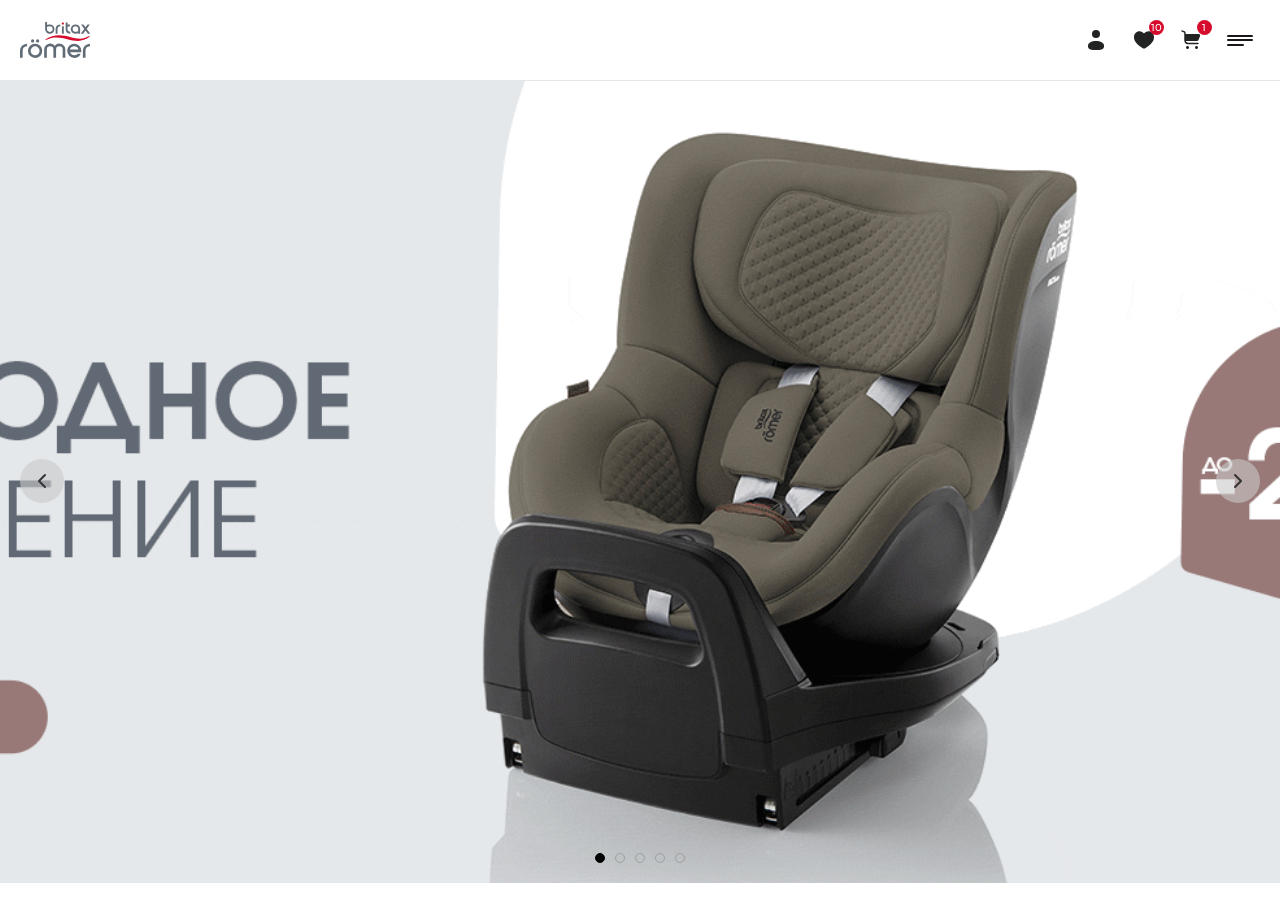
==== commit 4b12e846: "v1" ====
--- a/index.html
+++ b/index.html
@@ -25,13 +25,13 @@
     <div class="header__info">
       <div class="container">
         <div class="header__info_inner">
-          <div class="header__location">
+          <!-- <div class="header__location">
             <svg class="header__location_icon" width="16" height="16" viewBox="0 0 24 24" fill="none" xmlns="http://www.w3.org/2000/svg" aria-hidden="true">
               <path d="M12 11.5C13.3807 11.5 14.5 10.3807 14.5 9C14.5 7.61929 13.3807 6.5 12 6.5C10.6193 6.5 9.5 7.61929 9.5 9C9.5 10.3807 10.6193 11.5 12 11.5Z" stroke="currentColor" stroke-width="1.5"/>
               <path d="M12 21C16 17 20 13.4183 20 9C20 4.58172 16.4183 1 12 1C7.58172 1 4 4.58172 4 9C4 13.4183 8 17 12 21Z" stroke="currentColor" stroke-width="1.5"/>
             </svg>
             <span class="header__location_text">Москва</span>
-          </div>
+          </div> -->
           <nav class="header__info_nav" aria-label="Навигация">
             <a href="policy.html" class="header__info_link">Инструкция</a>
             <a href="policy.html" class="header__info_link">Доп гарантия</a>
@@ -180,24 +180,23 @@
           </div>
           <div class="header__right_buttons">
             <button class="header__personal">
-              <svg width="74" height="82" viewBox="0 0 74 82" fill="none" xmlns="http://www.w3.org/2000/svg">
-                <path d="M2.46081 62.6274C3.05028 57.5143 5.92039 52.8463 10.2787 49.9553C12.4883 48.4923 15.1456 47.499 17.6378 47.1924L17.6455 47.1914C19.4213 46.9668 20.2542 46.9508 20.8195 47.0144C21.1205 47.0525 21.7027 47.1166 22.1129 47.161C26.848 47.6935 31.2496 50.2538 34.2284 54.2656C34.2584 54.3075 34.2877 54.3481 34.316 54.3875C34.4011 54.5059 34.478 54.6129 34.5446 54.7072C34.5876 54.7681 34.6181 54.8121 34.6378 54.8412L34.6534 54.8671C34.7558 55.0367 34.9395 55.307 35.2347 55.5556C35.5457 55.8174 36.0791 56.1319 36.7989 56.1319C37.5186 56.1319 38.0521 55.8174 38.3631 55.5556C38.6583 55.307 38.842 55.0367 38.9444 54.8671L38.9551 54.8494L38.9655 54.8314C39.2348 54.3664 40.2663 53.0876 41.1673 52.1898L41.1721 52.1849C43.965 49.3851 47.6627 47.593 51.485 47.161C51.8934 47.1168 52.4721 47.0531 52.7742 47.0149C53.1638 46.973 53.9037 46.9713 54.3823 47.0232L54.3942 47.0245L54.406 47.0257C54.4761 47.0325 54.5971 47.0448 54.7392 47.0593C54.9788 47.0836 55.2786 47.1141 55.4963 47.135C62.3193 47.8347 68.257 52.6527 70.3977 59.2485C70.8613 60.6881 71.0565 61.6641 71.288 64.0283C71.3852 65.0573 71.1875 67.8438 70.8176 69.7803C70.1432 73.2942 68.8012 76.4562 66.4948 79.7218H7.43902C4.04479 75.1289 2.52395 70.757 2.28386 65.096M2.46081 62.6274C2.28324 64.1723 2.26343 64.6167 2.28386 65.096M2.46081 62.6274L2.28386 65.096M53.6501 19.3711C53.6501 28.8384 46.0771 36.4649 36.7946 36.4649C27.512 36.4649 19.939 28.8384 19.939 19.3711C19.939 9.90383 27.512 2.27734 36.7946 2.27734C46.0771 2.27734 53.6501 9.90382 53.6501 19.3711Z" stroke="currentColor" stroke-width="4.6"/>
-                <defs><rect width="74" height="82" fill="currentColor"/></defs>
-              </svg>
+              <svg width="24" height="24" viewBox="0 0 24 24" fill="none" xmlns="http://www.w3.org/2000/svg">
+                <circle cx="12" cy="6" r="4" fill="#222323"/>
+                <path d="M20 17.5C20 19.9853 20 22 12 22C4 22 4 19.9853 4 17.5C4 15.0147 7.58172 13 12 13C16.4183 13 20 15.0147 20 17.5Z" fill="#222323"/>
+                </svg>
             </button>
           <a href="favorites_clear.html" class="header__favorites">
-              <svg width="90" height="83" viewBox="0 0 90 83" fill="none" xmlns="http://www.w3.org/2000/svg">
-                <path d="M45.6607 81.7429C45.6711 81.7656 45.6811 81.7886 45.6908 81.8118M23.1702 2.35346L23.1583 2.35463C23.0692 2.36333 22.9204 2.37845 22.747 2.39607C22.459 2.42535 22.1028 2.46153 21.8391 2.48672C13.4018 3.35014 6.06893 9.29649 3.42603 17.4333C2.85298 19.2111 2.61238 20.4239 2.33056 23.2984C2.20704 24.5991 2.45357 28.0132 2.90526 30.3748C4.19894 37.1066 7.50655 42.8424 14.3091 49.6599C16.6011 51.9546 17.8842 53.128 24.9437 59.3595C33.4868 66.8964 38.0773 71.5871 42.6457 77.4924L42.6466 77.4936C43.1547 78.1512 43.8385 79.077 44.4011 79.8565C44.4296 79.8961 44.4579 79.9353 44.486 79.9743C45.1397 79.0326 45.9484 77.8986 46.4305 77.2496L46.4313 77.2485C49.4386 73.2053 52.9824 69.2322 57.1012 65.2645C59.7592 62.7021 61.6054 61.0244 67.2828 55.9741C73.7171 50.2463 76.8714 47.0598 79.5672 43.6295C84.2945 37.6164 86.3888 32.0165 86.7016 24.6506C86.7279 24.0332 86.7 23.4669 86.4851 21.5996C85.7569 15.2899 82.2114 9.5323 76.8287 5.96687C74.1001 4.16275 70.8194 2.93675 67.7315 2.5573L67.7238 2.55635C65.5658 2.28371 64.5136 2.25851 63.7728 2.34206C63.4147 2.38746 62.7113 2.4648 62.2119 2.51885C56.3522 3.17682 50.9151 6.33996 47.2402 11.2845C47.2037 11.3353 47.168 11.3849 47.1333 11.4331C47.0299 11.5767 46.9353 11.7082 46.8536 11.8237C46.7983 11.9019 46.7581 11.9598 46.7316 11.9992L46.7288 12.0033L46.7043 12.0439C46.5941 12.2261 46.4019 12.5071 46.0972 12.7633C45.7765 13.033 45.2318 13.3525 44.4995 13.3525C43.7672 13.3525 43.2225 13.033 42.9017 12.7633C42.597 12.5071 42.4048 12.2261 42.2947 12.0439L42.2839 12.026L42.2734 12.0079C41.9189 11.3966 40.6397 9.81964 39.538 8.72322L39.5331 8.71835C36.0836 5.26471 31.5155 3.05228 26.7865 2.51879C26.289 2.46493 25.5892 2.388 25.2301 2.34255C24.7243 2.28769 23.793 2.28605 23.1822 2.35217L23.1702 2.35346Z" stroke="currentColor" stroke-width="4.6"/>
-                <defs><rect width="90" height="83" fill="currentColor"/></defs>
-              </svg>
+              <svg width="24" height="24" viewBox="0 0 24 24" fill="none" xmlns="http://www.w3.org/2000/svg">
+                <path d="M2 9.13734C2 14.0003 6.01943 16.5917 8.96173 18.9111C10 19.7296 11 20.5002 12 20.5002C13 20.5002 14 19.7296 15.0383 18.9111C17.9806 16.5917 22 14.0003 22 9.13734C22 4.27441 16.4998 0.825708 12 5.50088C7.50016 0.825708 2 4.27441 2 9.13734Z" fill="#222323"/>
+                </svg>
               <span class="header__counter header__counter_favorites">10</span>
             </a>
             <a href="cart_clear.html" class="header__cart">
-              <svg width="18" height="20" viewBox="0 0 18 20" fill="none" xmlns="http://www.w3.org/2000/svg">
-                <path d="M12.5305 9.96186C12.9852 10.541 13.1915 11.0911 13.2217 11.8049C13.2249 11.8789 13.2205 11.9447 13.2009 12.1147C13.1278 12.7495 12.772 13.5574 12.2334 13.9146C11.9604 14.0954 11.6324 14.2187 11.3189 14.2573C11.119 14.2826 11.003 14.2877 10.9096 14.2769C10.88 14.2731 10.8169 14.2662 10.7702 14.2611C10.1787 14.1947 9.63374 13.8754 9.26731 13.381C9.24145 13.3449 9.21433 13.3076 9.20865 13.2969C9.19415 13.2729 9.18027 13.2729 9.16577 13.2969C9.12036 13.3753 8.9898 13.5334 8.88448 13.6383C8.53886 13.9848 8.08098 14.2074 7.60418 14.2611C7.55751 14.2662 7.49444 14.2731 7.4648 14.2769C7.40299 14.2839 7.30208 14.2839 7.23207 14.2763C7.20622 14.2737 7.15198 14.2681 7.11224 14.2643C6.26396 14.1776 5.52984 13.3502 5.26495 12.5333C5.20693 12.3531 5.18296 12.2273 5.15647 11.9567C5.1426 11.8113 5.16846 11.4793 5.21134 11.2549C5.29995 10.7931 5.48526 10.3834 5.80397 9.96186" stroke="currentColor"/>
-                <path d="M1.20111 16.8171L2.04422 7.66325C2.13901 6.6341 3.0023 5.84668 4.03579 5.84668H13.9344C14.948 5.84668 15.8013 6.60492 15.9205 7.61148L17.0045 16.7653C17.1454 17.9548 16.2162 19.0005 15.0184 19.0005H3.19268C2.01567 19.0005 1.09315 17.9891 1.20111 16.8171Z" stroke="currentColor"/>
-                <path d="M11 4C11 2.75736 10.2426 1 9 1C7.75736 1 7 2.75736 7 4" stroke="currentColor"/>
-              </svg>
+              <svg width="24" height="24" viewBox="0 0 24 24" fill="none" xmlns="http://www.w3.org/2000/svg">
+                <path d="M2.23737 2.28869C1.84442 2.15771 1.41968 2.37008 1.28869 2.76303C1.15771 3.15599 1.37008 3.58073 1.76303 3.71172L2.02794 3.80002C2.70435 4.02549 3.15155 4.17575 3.481 4.32901C3.79296 4.47414 3.92784 4.59093 4.01426 4.71083C4.10068 4.83074 4.16883 4.99562 4.20785 5.33747C4.24907 5.69848 4.2502 6.17024 4.2502 6.88324L4.2502 9.55508C4.25018 10.9227 4.25017 12.025 4.36673 12.892C4.48774 13.7921 4.74664 14.5499 5.34855 15.1519C5.95047 15.7538 6.70834 16.0127 7.60845 16.1337C8.47542 16.2502 9.57773 16.2502 10.9453 16.2502H18.0002C18.4144 16.2502 18.7502 15.9144 18.7502 15.5002C18.7502 15.086 18.4144 14.7502 18.0002 14.7502H11.0002C9.56479 14.7502 8.56367 14.7486 7.80832 14.6471C7.07455 14.5484 6.68598 14.368 6.40921 14.0912C6.17403 13.856 6.00839 13.5401 5.9034 13.0002H16.0222C16.9817 13.0002 17.4614 13.0002 17.8371 12.7525C18.2128 12.5047 18.4017 12.0638 18.7797 11.182L19.2082 10.182C20.0177 8.29314 20.4225 7.34873 19.9779 6.67447C19.5333 6.0002 18.5058 6.0002 16.4508 6.0002H5.74526C5.73936 5.69252 5.72644 5.41491 5.69817 5.16732C5.64282 4.6825 5.52222 4.23764 5.23112 3.83377C4.94002 3.42989 4.55613 3.1748 4.1137 2.96898C3.69746 2.77534 3.16814 2.59892 2.54176 2.39015L2.23737 2.28869Z" fill="#222323"/>
+                <path d="M7.5 18.0002C8.32843 18.0002 9 18.6718 9 19.5002C9 20.3287 8.32843 21.0002 7.5 21.0002C6.67157 21.0002 6 20.3287 6 19.5002C6 18.6718 6.67157 18.0002 7.5 18.0002Z" fill="#222323"/>
+                <path d="M16.5 18.0003C17.3284 18.0003 18 18.6719 18 19.5003C18 20.3287 17.3284 21.0003 16.5 21.0003C15.6716 21.0003 15 20.3287 15 19.5003C15 18.6719 15.6716 18.0003 16.5 18.0003Z" fill="#222323"/>
+                </svg>
               <span class=" header__counter header__counter_cart">1</span>
             </a>
           <button type="button" class="header__burger" aria-label="Открыть меню">
--- a/css/style.css
+++ b/css/style.css
@@ -8,6 +8,7 @@
   --text-font: 'Montserrat', sans-serif;
   --title-font: 'Montserrat', sans-serif;
   --bg: #fff;
+  --bg-counter: rgba(213, 12, 45, 1);
   --text: #1c1717;
   --text-gray: #c5b8b8;
   --text-dgray: #6b6060;
@@ -171,7 +172,7 @@
 
 .container {
   width: 100%;
-  max-width: 1348px;
+  max-width: 1440px;
   padding: 0 60px;
   margin: 0 auto;
   position: relative;
@@ -324,11 +325,12 @@
 }
 
 .header__bottom_link {
-  font-family: var(--text-font);
-  font-size: 18px;
-  font-weight: 400;
-  line-height: 22px;
-  letter-spacing: 0.05em;
+  font-family: "Winston", sans-serif;
+  font-style: normal;
+  font-size: 14px;
+  font-weight: 600;
+  line-height: 100%;
+  letter-spacing: 0;
   color: var(--text);
 }
 
@@ -487,7 +489,7 @@
   display: -ms-flexbox;
   display: flex;
   align-items: center;
-  justify-content: space-between;
+  justify-content: flex-end;
   min-height: 26px;
   flex-wrap: wrap;
   gap: 6px 14px;
@@ -504,8 +506,11 @@
 }
 
 .header__info_link {
+  font-family: "Winston", sans-serif;
+  font-style: normal;
   font-size: 12px;
-  line-height: 14px;
+  line-height: 100%;
+  letter-spacing: 0;
   font-weight: 400;
   color: #4a4d5e;
   text-decoration: none;
@@ -557,10 +562,18 @@
   height: 88px;
 }
 
+.header__right_buttons {
+  gap: 15px;
+  display: -webkit-box;
+  display: -ms-flexbox;
+  display: flex;
+  align-items: center;
+  justify-content: space-between;
+}
+
 .header__top_container,
 .header__left,
 .header__right,
-.header__right_buttons,
 .header__bottom_list {
   display: -webkit-box;
   display: -ms-flexbox;
@@ -577,9 +590,7 @@
   gap: 40px;
 }
 
-.header__right_buttons {
-  gap: 7.5px;
-}
+
 
 .header__logo {
   color: var(--text);
@@ -594,31 +605,14 @@
   width: auto;
 }
 
-.header__cart svg {
-  width: 16.27px;
-  height: 18px;
-}
-
-.header__favorites svg {
-  width: 19.35px;
-  height: 18px;
-}
-
-.header__personal svg {
-  width: 16.15px;
-  height: 18px;
-}
 
 .header__right_buttons a,
 .header__right_buttons button {
   display: -webkit-box;
   display: -ms-flexbox;
   display: flex;
-  width: 40px;
-  height: 40px;
   align-items: center;
   justify-content: center;
-  border-radius: 50%;
   color: var(--bg);
   background-color: var(--accent);
   position: relative;
@@ -629,7 +623,7 @@
 .header__right_buttons a:hover,
 .header__right_buttons button:hover {
   color: var(--accent);
-  background-color: var(--border);
+
 }
 
 .header__counter {
@@ -641,11 +635,11 @@
   align-items: center;
   justify-content: center;
   position: absolute;
-  top: 5px;
-  right: 5px;
+  top: -5px;
+  right: -5px;
   text-align: center;
   color: var(--accent);
-  background-color: var(--bg);
+  background-color: var(--bg-counter);
   border-radius: 50%;
   -webkit-transition: background-color .2s linear, color .2s linear;
   transition: background-color .2s linear, color .2s linear;
@@ -654,7 +648,6 @@
 .header__right_buttons a:hover .header__counter,
 .header__right_buttons button:hover .header__counter {
   color: var(--bg);
-  background-color: var(--accent);
 }
 
 .header__top_link {
@@ -4270,7 +4263,6 @@
   p,
   input,
   label,
-  .header__bottom_link,
   .product__information_item p:last-child,
   .cart__button,
   .personal__history_name p {
@@ -4297,17 +4289,14 @@
     top: -80px;
   }
   .header__top_container {
-    height: 80px;
+    height: 60px;
   }
   .header__top_container,
   .header__left,
-  .header__right,
-  .header__right_buttons {
+  .header__right{
     gap: 30px;
   }
-  .header__right_buttons {
-    gap: 7.5px;
-  }
+
   .header__logo img {
     height: 40px;
     width: auto;
@@ -4541,7 +4530,6 @@
   input,
   button,
   label,
-  .header__bottom_link,
   .login__button {
     font-size: 12px;
     line-height: 14px;
@@ -4644,18 +4632,17 @@
   .header__right_buttons a:hover,
   .header__right_buttons button:hover {
     color: var(--accent);
-    background-color: rgba(0, 0, 0, 0.04);
+  
   }
   .header__right_buttons a:hover .header__counter,
   .header__right_buttons button:hover .header__counter {
     color: var(--bg);
-    background-color: var(--accent);
+  
   }
   .header__counter {
     color: var(--bg);
-    background-color: var(--text);
-    top: 4px;
-    right: 4px;
+    top: 0px;
+    right: 0px;
   }
   .header__right_buttons .header__burger {
     width: 40px;
@@ -5003,7 +4990,6 @@
   input,
   button,
   label,
-  .header__bottom_link,
   .personal__history_name p,
   .login__button {
     font-size: 12px;
@@ -5031,7 +5017,6 @@
   .header,
   .header.active,
   .header__top,
-  .header__top_container,
   .top {
     height: 70px;
   }
@@ -5209,8 +5194,8 @@
 /* header desktop: upper strip + main row nav (min 1281px), ~120px total height */
 @media (min-width: 1281px) {
   .header__info > .container {
-    padding-top: 3px;
-    padding-bottom: 3px;
+    padding-top: 14px;
+    padding-bottom: 14px;
   }
 
   .header__info_inner {
@@ -5239,7 +5224,6 @@
     grid-template-columns: auto 1fr auto;
     align-items: center;
     gap: 14px;
-    height: 89px;
   }
 
   .header__left {
@@ -5254,7 +5238,7 @@
     width: 100%;
     height: auto;
     justify-content: center;
-    gap: 4px 16px;
+    gap: 4px 22px;
     flex-wrap: wrap;
   }
 
@@ -5270,9 +5254,13 @@
   .header__bottom_link {
     height: auto;
     padding: 4px 0;
-    font-size: 13px;
-    line-height: 16px;
-    color: var(--text-dgray);
+    font-family: "Winston", sans-serif;
+    font-style: normal;
+    font-size: 14px;
+    font-weight: 600;
+    line-height: 100%;
+    letter-spacing: 0;
+    color: rgba(34, 35, 35, 1);
   }
 
   .header__bottom_item:hover .header__bottom_link {
@@ -5283,57 +5271,35 @@
   .header__right_buttons button {
     color: var(--text);
     background-color: var(--bg);
-    border: 1px solid var(--border);
   }
 
   .header__right_buttons a:hover,
   .header__right_buttons button:hover {
     color: var(--accent);
-    background-color: var(--bg);
-    border-color: var(--accent);
+  
   }
 
   .header__right_buttons a:hover .header__counter,
   .header__right_buttons button:hover .header__counter {
     color: var(--bg);
-    background-color: var(--accent);
+  
   }
 
   .header__counter {
     color: var(--bg);
-    background-color: var(--accent);
   }
 
   .header__logo img {
     height: 42px;
   }
 
-  .header__right_buttons a,
-  .header__right_buttons button {
-    width: 34px;
-    height: 34px;
-  }
-
-  .header__cart svg {
-    width: 14px;
-    height: 15px;
-  }
-
-  .header__favorites svg {
-    width: 17px;
-    height: 16px;
-  }
-
-  .header__personal svg {
-    width: 14px;
-    height: 15px;
-  }
+
 
   .header__right_buttons .header__counter {
     width: 13px;
     height: 13px;
-    top: 3px;
-    right: 3px;
+    top: -3px;
+    right: -3px;
     font-size: 9px;
   }
 
@@ -5377,7 +5343,7 @@
   }
 
   .header.active {
-    top: -32px;
+    top: -50px;
   }
 
   .header.active .header__bottom_hover {
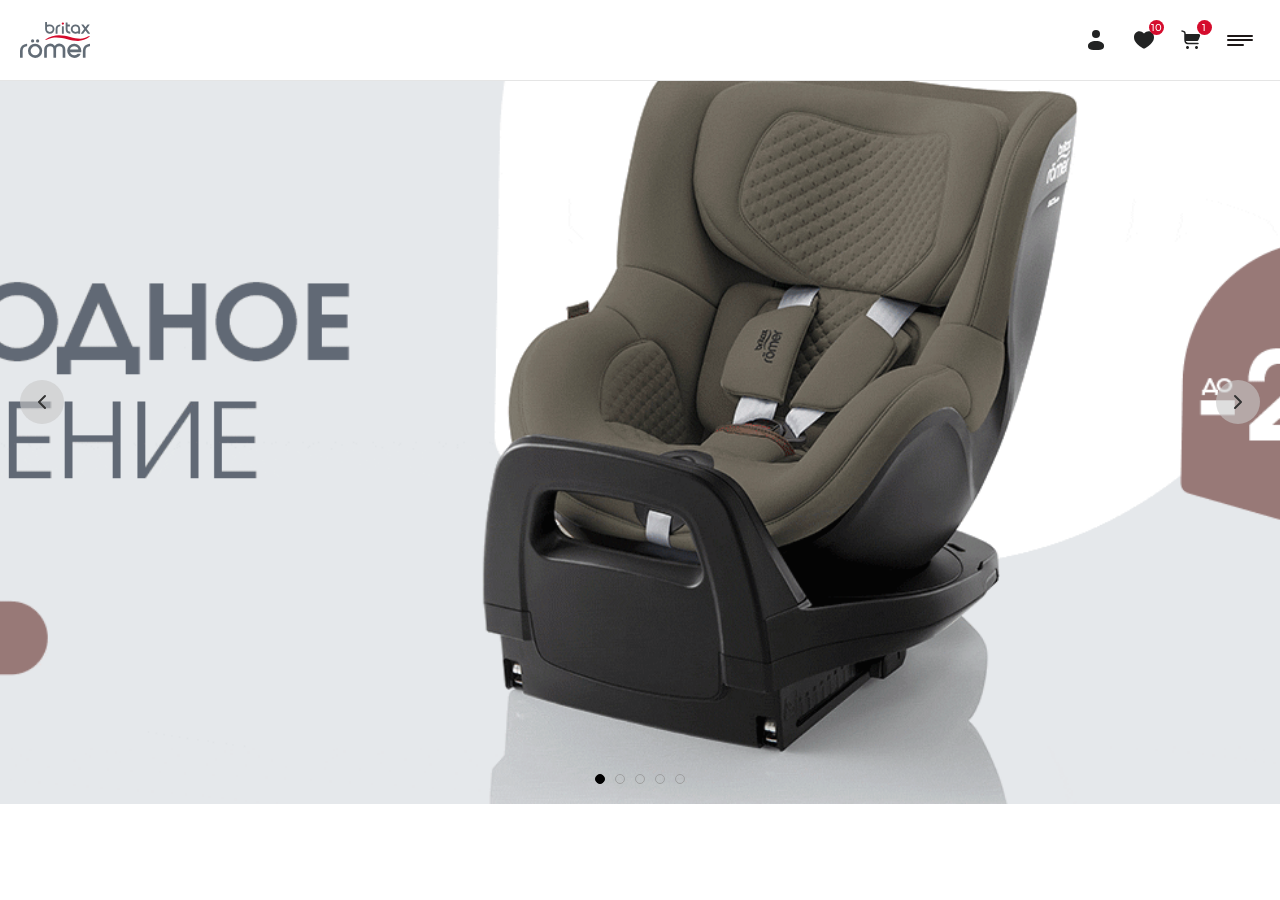
==== commit 2345b38d: "fix header__info_nav" ====
--- a/index.html
+++ b/index.html
@@ -36,8 +36,8 @@
             <a href="policy.html" class="header__info_link">Инструкция</a>
             <a href="policy.html" class="header__info_link">Доп гарантия</a>
             <a href="brand.html" class="header__info_link">Где купить</a>
-            <a href="policy.html" class="header__info_link">FAQ</a>
-            <a href="policy.html" class="header__info_link">Контакты</a>
+           <!--  <a href="policy.html" class="header__info_link">FAQ</a>
+            <a href="policy.html" class="header__info_link">Контакты</a> -->
           </nav>
         </div>
       </div>
--- a/css/style.css
+++ b/css/style.css
@@ -224,7 +224,7 @@
 }
 
 .top {
-  height: 180px;
+  /* height: 180px; */
   width: 100%;
 }
 
@@ -559,7 +559,7 @@
 }
 
 .header__top_container {
-  height: 88px;
+  height: 60px;
 }
 
 .header__right_buttons {
@@ -4316,7 +4316,7 @@
     margin: 0px 15px 0px 0px;
   }
   .top {
-    height: 130px;
+    /* height: 130px; */
   }
   .header__nav {
     height: calc(var(--height) - 50px);
@@ -4364,11 +4364,6 @@
   }
   .catalog .card__item {
     width: calc(25% - 8px);
-  }
-  .catalog__products.active .products__image_block,
-  .catalog__products.active .products__images {
-    width: 240px;
-    height: 220px;
   }
   .catalog__products.active .products__top {
     gap: 20px;
@@ -4415,9 +4410,6 @@
   .catalog__image_list svg {
     width: 15px;
     height: 15px;
-  }
-  .catalog__products.active .products__price {
-    padding: 0;
   }
   .products__images img {
     padding: 30px 0;
@@ -4628,16 +4620,6 @@
     background-color: transparent;
     border: none;
     border-radius: 50%;
-  }
-  .header__right_buttons a:hover,
-  .header__right_buttons button:hover {
-    color: var(--accent);
-  
-  }
-  .header__right_buttons a:hover .header__counter,
-  .header__right_buttons button:hover .header__counter {
-    color: var(--bg);
-  
   }
   .header__counter {
     color: var(--bg);
@@ -4665,7 +4647,7 @@
     top: 80px;
   }
   .top {
-    height: 80px;
+   /*  height: 80px; */
   }
   .header__right_buttons .header__burger.active .header__burger_button span:nth-child(3) {
     width: 22px;
@@ -4698,9 +4680,6 @@
   .products__images,
   .products__image_block {
     height: 235px;
-  }
-  .card .card__item {
-    width: calc(33.333% - 7px);
   }
   .card__info {
     padding: 10px 20px;
@@ -4919,9 +4898,6 @@
     font-size: 22px;
     line-height: 24px;
   }
-  .catalog__products.active .products__price {
-    padding: 0;
-  }
   .product__blocks_buttons {
     padding: 0 0 1px;
     overflow-y: hidden;
@@ -5018,7 +4994,7 @@
   .header.active,
   .header__top,
   .top {
-    height: 70px;
+    /* height: 70px; */
   }
   .header__right_buttons a,
   .header__right_buttons button {
@@ -5100,10 +5076,6 @@
   .products__slide::before,
   .products__image.active .products__slide::before {
     background-color: transparent;
-  }
-  .catalog_subsection__top_flex .form__select_box {
-    min-width: 0;
-    flex: 0 1 auto;
   }
   .catalog__products .products__list {
     gap: 10px;
@@ -5273,18 +5245,6 @@
     background-color: var(--bg);
   }
 
-  .header__right_buttons a:hover,
-  .header__right_buttons button:hover {
-    color: var(--accent);
-  
-  }
-
-  .header__right_buttons a:hover .header__counter,
-  .header__right_buttons button:hover .header__counter {
-    color: var(--bg);
-  
-  }
-
   .header__counter {
     color: var(--bg);
   }
@@ -5308,7 +5268,7 @@
   }
 
   .top {
-    height: 120px;
+    /* height: 120px; */
   }
 
   /* Мегаменю: на всю ширину экрана, top: 100% от белой полосы */
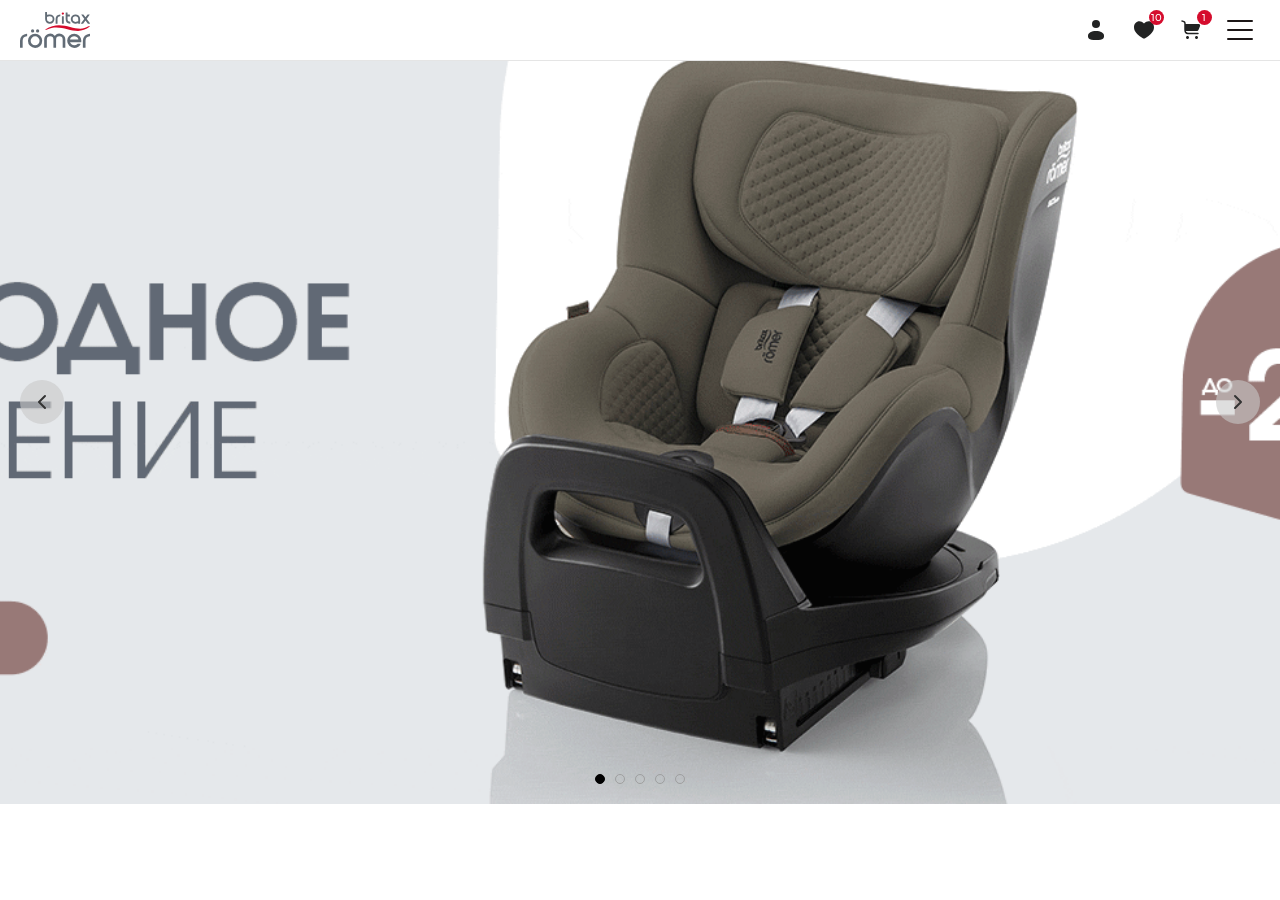
==== commit 87c5d543: "fix header__bottom_hover" ====
--- a/index.html
+++ b/index.html
@@ -205,11 +205,7 @@
                         <span></span>
                         <span></span>
                       </div>
-                      <svg width="60" height="20" viewBox="0 0 60 20" fill="none" xmlns="http://www.w3.org/2000/svg">
-                        <path d="M19.7755 15.4636C19.7755 16.2815 19.3329 17.0423 18.4478 17.7461C17.5626 18.4308 16.3572 18.9729 14.8317 19.3723C13.3249 19.7718 11.677 19.9715 9.88777 19.9715C7.66538 19.9715 5.6784 19.6671 3.92686 19.0585C2.19414 18.4498 1.01703 17.67 0.395511 16.719L3.13584 14.0942L3.6161 14.6077C2.63674 15.6919 2.71207 16.7 3.8421 17.632C5.0098 18.583 6.79902 19.1155 9.20975 19.2297C9.43576 19.2487 9.66176 19.2582 9.88777 19.2582C11.9783 19.2582 13.7581 18.8873 15.2272 18.1455C16.6962 17.4037 17.4307 16.5097 17.4307 15.4636C17.4307 14.874 17.1765 14.3604 16.668 13.923C16.1783 13.4665 15.5191 13.1051 14.6904 12.8388C13.8805 12.5535 12.9577 12.2777 11.9218 12.0114C10.886 11.7451 9.82185 11.5074 8.72949 11.2981C7.63712 11.0889 6.5636 10.8226 5.5089 10.4993C4.47304 10.1759 3.54076 9.82406 2.71207 9.44365C1.90222 9.06324 1.24303 8.56871 0.73452 7.96006C0.24484 7.33238 0 6.61912 0 5.82026C0 4.77413 0.442595 3.80409 1.32779 2.91013C2.21298 2.01617 3.40893 1.31241 4.91563 0.798859C6.44118 0.266286 8.09855 0 9.88777 0C11.338 0 12.7034 0.180694 13.9841 0.542083C15.2837 0.884451 16.3854 1.36947 17.2895 1.99715C18.2123 2.6058 18.8903 3.30005 19.3235 4.07989L15.9334 6.67618L15.5097 6.10556C16.7715 5.26866 17.0352 4.30813 16.3007 3.22397C15.6038 2.2349 14.3514 1.50262 12.5433 1.0271C11.6582 0.798859 10.773 0.694246 9.88777 0.713268C7.70304 0.713268 5.81024 1.26486 4.20936 2.36805C2.79683 3.33809 2.17531 4.3747 2.34481 5.47789C2.58965 6.92344 4.19995 8.01712 7.1757 8.75892C7.64654 8.87304 8.31514 9.03471 9.1815 9.24394C10.0479 9.43414 10.7635 9.59582 11.3286 9.72896C11.9124 9.8621 12.5998 10.0428 13.3909 10.271C14.2007 10.4993 14.8787 10.718 15.4249 10.9272C15.9711 11.1365 16.5361 11.4028 17.12 11.7261C17.7227 12.0495 18.1935 12.3823 18.5325 12.7247C18.8903 13.067 19.1823 13.476 19.4083 13.9515C19.6531 14.408 19.7755 14.912 19.7755 15.4636Z" fill="currentColor"/>
-                        <path d="M38.3579 4.07989L37.4256 7.70328H36.7476C36.7476 7.68426 36.7476 7.64622 36.7476 7.58916C36.823 7.18973 36.8701 6.89491 36.8889 6.70471C36.9077 6.5145 36.9077 6.27675 36.8889 5.99144C36.8701 5.68711 36.7947 5.46838 36.6629 5.33524C36.5499 5.18307 36.371 5.05944 36.1261 4.96434C35.8813 4.85021 35.5611 4.79315 35.1656 4.79315H26.3231C26.0406 4.79315 25.8146 4.82168 25.6451 4.87874C25.4756 4.91679 25.3532 4.99287 25.2778 5.10699C25.2025 5.22111 25.1554 5.32573 25.1366 5.42083C25.1366 5.49691 25.1366 5.62054 25.1366 5.79173V13.01C25.5132 12.5155 26.0783 12.1255 26.8316 11.8402C27.3025 11.65 27.8957 11.5074 28.6114 11.4123C29.3271 11.3172 30.0334 11.2601 30.7302 11.2411C31.4459 11.2221 32.3593 11.2126 33.4705 11.2126V11.8973C30.25 11.8973 28.1123 12.097 27.0576 12.4964C25.9088 12.9339 25.2684 13.7898 25.1366 15.0642V18.2596C25.1366 18.4308 25.1366 18.564 25.1366 18.6591C25.1554 18.7351 25.2025 18.8302 25.2778 18.9444C25.3532 19.0585 25.4756 19.1441 25.6451 19.2011C25.8146 19.2392 26.0406 19.2582 26.3231 19.2582V19.9715H22.0855V19.2582C22.368 19.2582 22.594 19.2392 22.7635 19.2011C22.933 19.1441 23.046 19.0585 23.1025 18.9444C23.1778 18.8302 23.2249 18.7351 23.2438 18.6591C23.2626 18.564 23.272 18.4308 23.272 18.2596V5.79173C23.272 5.62054 23.2626 5.49691 23.2438 5.42083C23.2249 5.32573 23.1778 5.22111 23.1025 5.10699C23.046 4.99287 22.933 4.91679 22.7635 4.87874C22.594 4.82168 22.368 4.79315 22.0855 4.79315V4.07989H38.3579Z" fill="currentColor"/>
-                        <path d="M58.7852 1.71184V15.5777C58.7852 16.719 58.4462 17.7461 57.7682 18.6591C57.109 19.553 56.2332 20 55.1409 20C53.6718 20 52.5041 19.5055 51.6378 18.5164C50.7714 17.5083 49.9804 15.844 49.2647 13.5235C48.9257 12.3633 48.4266 10.7275 47.7674 8.61626C47.1271 6.48597 46.7033 5.08797 46.4961 4.42225C46.063 2.99572 45.3661 2.03519 44.4056 1.54066C43.5957 1.14123 42.9648 1.25535 42.5128 1.88303C42.2491 2.26343 42.1173 2.80552 42.1173 3.50927V18.2882C42.1173 18.4593 42.1173 18.5925 42.1173 18.6876C42.1361 18.7637 42.1738 18.8588 42.2303 18.9729C42.3056 19.087 42.428 19.1726 42.5975 19.2297C42.7859 19.2677 43.0213 19.2867 43.3038 19.2867V20H40.2245V19.2867C40.507 19.2867 40.733 19.2677 40.9025 19.2297C41.072 19.1726 41.1944 19.087 41.2697 18.9729C41.3451 18.8588 41.3827 18.7637 41.3827 18.6876C41.4016 18.5925 41.411 18.4593 41.411 18.2882V3.50927C41.411 2.61531 41.6652 1.81645 42.1738 1.1127C42.6823 0.408941 43.3603 0.0475516 44.2078 0.0285303C44.9423 0.0285303 45.5827 0.152163 46.1289 0.399429C46.6751 0.627675 47.1271 0.989064 47.4849 1.4836C47.8616 1.95911 48.1535 2.43462 48.3607 2.91013C48.5679 3.38564 48.7844 4.0038 49.0104 4.76462C49.18 5.29719 49.3777 5.9534 49.6037 6.73324C49.8486 7.49406 50.0651 8.17879 50.2535 8.78745C50.4418 9.37708 50.6396 10.0238 50.8467 10.7275C51.0539 11.4123 51.2611 12.097 51.4683 12.7817C51.6754 13.4475 51.8732 14.0942 52.0615 14.7218C52.4194 15.9582 52.8902 17.0043 53.4741 17.8602C54.0579 18.7161 54.6889 19.1631 55.3669 19.2011C55.8942 19.2582 56.3745 19.087 56.8077 18.6876C57.2597 18.2691 57.5893 17.7841 57.7964 17.2325C58.0036 16.6619 58.1072 16.1103 58.1072 15.5777V1.71184C58.1072 1.55968 58.0978 1.44556 58.0789 1.36947C58.0601 1.27437 58.013 1.16976 57.9377 1.05563C57.8812 0.941512 57.7682 0.865431 57.5987 0.827391C57.4292 0.770329 57.2032 0.741798 56.9207 0.741798V0.0285303H60V0.741798C59.7175 0.741798 59.4821 0.770329 59.2937 0.827391C59.1242 0.865431 59.0018 0.941512 58.9265 1.05563C58.87 1.16976 58.8323 1.27437 58.8135 1.36947C58.7946 1.44556 58.7852 1.55968 58.7852 1.71184Z" fill="currentColor"/>
-                      </svg>
+              
                     </button>
           </div>
         </div>
--- a/css/style.css
+++ b/css/style.css
@@ -462,9 +462,8 @@
 /* start header */
 
 .header {
-  position: absolute;
+  position: fixed;
   top: 0;
-  left: 0;
   z-index: 100;
   width: 100%;
 }
@@ -555,6 +554,7 @@
 }
 
 .header__top {
+  position: relative;
   background-color: var(--bg);
 }
 
@@ -698,116 +698,78 @@
   color: var(--text);
 }
 
+/* Кнопка-бургер */
 .header__burger {
-  display: -webkit-box;
-  display: -ms-flexbox;
-  display: flex;
-  width: 0px;
-  height: 70px;
-  margin: 0;
-  align-items: center;
-  gap: 20px;
-  color: var(--bg);
-  visibility: hidden;
-  -webkit-transition: width .3s linear, visibility 0s, margin .4s;
-  transition: width .3s linear, visibility 0s, margin .4s;
-  -webkit-transition-delay: 0s, .3s, 0s;
-  transition-delay: 0s, .3s, 0s;
-  overflow: hidden;
-}
-
-.header.active .header__burger {
-  width: 105px;
-  margin: 0 75px 0 0;
-  visibility: visible;
-  -webkit-transition-delay: 0s, 0s, 0s;
-  transition-delay: 0s, 0s, 0s;
-}
-
-.header__burger svg {
-  width: 60px;
-  height: 20px;
-}
-
+  background: none;
+  border: none;
+  cursor: pointer;
+  padding: 0;
+  display: flex;
+  align-items: center;
+}
+
+/* Контейнер с тремя полосками */
 .header__burger_button {
   width: 26px;
-  height: 26px;
+  height: 20px;
   position: relative;
-  overflow: hidden;
   cursor: pointer;
 }
 
+/* Полоски (бургер) */
 .header__burger_button span {
   display: block;
   position: absolute;
   height: 2px;
   width: 100%;
-  background: var(--bg);
+  background: currentColor;
   border-radius: 2px;
+  left: 0;
+  transition: opacity 0.3s ease 0.15s;
+}
+
+/* Позиции полосок */
+.header__burger_button span:nth-child(1) { top: 0; }
+.header__burger_button span:nth-child(2) { top: 9px; }
+.header__burger_button span:nth-child(3) { top: 18px; }
+
+/* Крестик (скрыт по умолчанию) */
+.header__burger_button::before,
+.header__burger_button::after {
+  content: '';
+  position: absolute;
+  width: 100%;
+  height: 2px;
+  background: currentColor;
+  border-radius: 2px;
+  left: 0;
+  top: 9px;
+  opacity: 0;
+  transition: opacity 0.3s ease;
+}
+
+.header__burger_button::before {
+  transform: rotate(45deg);
+}
+
+.header__burger_button::after {
+  transform: rotate(-45deg);
+}
+
+/* Активное состояние — полоски исчезают */
+.header__burger.active .header__burger_button span {
+  opacity: 0;
+  transition: opacity 0.3s ease;
+}
+
+/* Активное состояние — крестик появляется */
+.header__burger.active .header__burger_button::before,
+.header__burger.active .header__burger_button::after {
   opacity: 1;
-  left: 0;
-  -webkit-transform: rotate(0deg);
-  transform: rotate(0deg);
-  -webkit-transition: -webkit-transform .25s ease-in-out, left .25s ease-in-out, top .25s ease-in-out, width .25s linear, opacity .25s ease-in-out;
-  transition: transform .25s ease-in-out, left .25s ease-in-out, top .25s ease-in-out, width .25s linear, opacity .25s ease-in-out;
-}
-
-.header__burger_button span:nth-child(1) {
-  top: 7.5px;
-}
-
-.header__burger_button span:nth-child(2) {
-  top: 12px;
-}
-
-.header__burger_button span:nth-child(3) {
-  width: 16.5px;
-  top: 16.5px;
-}
-
-.header__burger.active .header__burger_button span:nth-child(1) {
-  top: 12px;
-  -webkit-transform: rotate(135deg);
-  transform: rotate(135deg);
-}
-
-.header__burger.active .header__burger_button span:nth-child(2) {
-  opacity: 0;
-  left: -26px;
-}
-
-.header__burger.active .header__burger_button span:nth-child(3) {
-  width: 22px;
-  top: 12px;
-  -webkit-transform: rotate(-135deg);
-  transform: rotate(-135deg);
-}
-
-.header__bottom_hover {
-  width: 100%;
-  max-height: calc(var(--height) - 180px);
-  position: absolute;
-  top: 180px;
-  left: 0;
-  z-index: -1;
-  background-color: var(--bg);
-  border-bottom: 1px solid var(--border);
-  -webkit-transform: translateY(calc(-100% - 1px));
-  transform: translateY(calc(-100% - 1px));
-  -webkit-transition: -webkit-transform 0.3s linear;
-  transition: transform 0.3s linear;
-  overflow-x: hidden;
-  overflow-y: scroll;
-}
-
-.header.active .header__bottom_hover {
-  max-height: calc(var(--height) - 110px);
-}
-
-.header__bottom_item:hover .header__bottom_hover {
-  -webkit-transform: translateY(0px);
-  transform: translateY(0px);
-}
+  transition: opacity 0.3s ease 0.15s;
+}
+
+
 
 .header__bottom_sublist {
   display: -webkit-box;
@@ -868,7 +830,7 @@
   width: 100%;
   height: calc(var(--height) - 70px);
   position: fixed;
-  top: 70px;
+  top: 60px;
   left: 0;
   background: var(--bg);
   border-bottom: 1px solid var(--border);
@@ -4230,6 +4192,7 @@
   background: url('../img/icon/show.svg') center center no-repeat;
   background-size: 16px 16px;
 }
+  
 
 /* end popup */
 
@@ -4286,7 +4249,7 @@
     height: 50px;
   }
   .header.active {
-    top: -80px;
+    top: -60px;
   }
   .header__top_container {
     height: 60px;
@@ -4306,21 +4269,17 @@
     height: 50px;
   }
   .header__bottom_hover {
-    max-height: calc(var(--height) - 130px);
+    max-height: calc(var(--height) - 110px);
     top: 130px;
   }
   .header.active .header__bottom_hover {
     max-height: calc(var(--height) - 50px);
   }
-  .header.active .header__burger {
-    margin: 0px 15px 0px 0px;
-  }
-  .top {
-    /* height: 130px; */
-  }
+
+
   .header__nav {
-    height: calc(var(--height) - 50px);
-    top: 50px;
+    height: calc(var(--height) - 60px);
+    top: 60px;
   }
   .header__bottom_link svg {
     width: 20px;
@@ -4560,17 +4519,11 @@
     border-bottom: 1px solid var(--border);
   }
   .header__top_container {
-    height: 80px;
     justify-content: space-between;
     align-items: center;
     gap: 12px;
   }
-  .header,
-  .header.active,
-  .header__top {
-    height: auto;
-    min-height: 80px;
-  }
+
   .header__burger {
     position: relative;
     z-index: 2;
@@ -4643,15 +4596,11 @@
     background: var(--text);
   }
   .header__nav {
-    height: calc(var(--height) - 80px);
-    top: 80px;
-  }
-  .top {
-   /*  height: 80px; */
-  }
-  .header__right_buttons .header__burger.active .header__burger_button span:nth-child(3) {
-    width: 22px;
-  }
+    height: calc(var(--height) - 60px);
+    top: 60px;
+  }
+
+
   .hero__swiper,
   .hero__item,
   .hero__image {
@@ -4663,6 +4612,7 @@
   .hero__navigation {
     padding: 0 15px 20px;
   }
+
   .card__sections {
     flex-direction: column;
   }
@@ -5002,8 +4952,8 @@
     height: 36px;
   }
   .header__nav {
-    height: calc(var(--height) - 70px);
-    top: 70px;
+    height: calc(var(--height) - 60px);
+    top: 60px;
   }
   .hero__slider .swiper-pagination-bullet,
   .hero__slider .swiper-pagination-bullet:hover,
@@ -5267,43 +5217,58 @@
     display: none;
   }
 
-  .top {
-    /* height: 120px; */
-  }
 
   /* Мегаменю: на всю ширину экрана, top: 100% от белой полосы */
   .header__bottom_hover {
+    position: absolute;
     top: 100%;
     left: 50%;
     width: 100vw;
     max-width: 100vw;
     margin-left: -50vw;
-    right: auto;
-    max-height: calc(var(--height) - 120px);
-    margin-top: 0;
-    padding-top: 0;
-    border-top: none;
-    box-sizing: border-box;
-    z-index: 101;
-    transform: translate3d(0, calc(-100% - 6px), 0);
+    z-index: 1;
+    background-color: var(--bg);
+    border-bottom: 1px solid var(--border);
     opacity: 0;
     visibility: hidden;
-    pointer-events: none;
-    -webkit-transition: transform 0.3s linear, opacity 0.25s linear, visibility 0s linear 0.3s;
-    transition: transform 0.3s linear, opacity 0.25s linear, visibility 0s linear 0.3s;
-  }
-
+    transform: translateY(-10px);
+    transition: opacity 0.4s ease, visibility 0s linear 0.4s, transform 0.4s ease;
+    overflow-x: hidden;
+    overflow-y: auto;
+  }
+  
   .header__bottom_item:hover .header__bottom_hover {
-    transform: translate3d(0, 0, 0);
     opacity: 1;
     visibility: visible;
-    pointer-events: auto;
-    -webkit-transition-delay: 0s;
+    transform: translateY(0);
+    transition-delay: 0s;
+  }
+  .header__bottom_link {
+    position: relative;
+  }
+
+  .header__bottom_link::after {
+    content: '';
+    position: absolute;
+    top: 0;
+    left: 50%;
+    transform: translateX(-50%);
+    width: 125%;
+    height: 50px;
+    background: transparent;
+    z-index: 2;
+  }
+
+  .header__bottom_link:hover .header__bottom_hover {
+    opacity: 1;
+    visibility: visible;
+    transform: translateY(0);
     transition-delay: 0s;
   }
 
   .header.active {
     top: -50px;
+    transition: top 0.3s linear
   }
 
   .header.active .header__bottom_hover {
